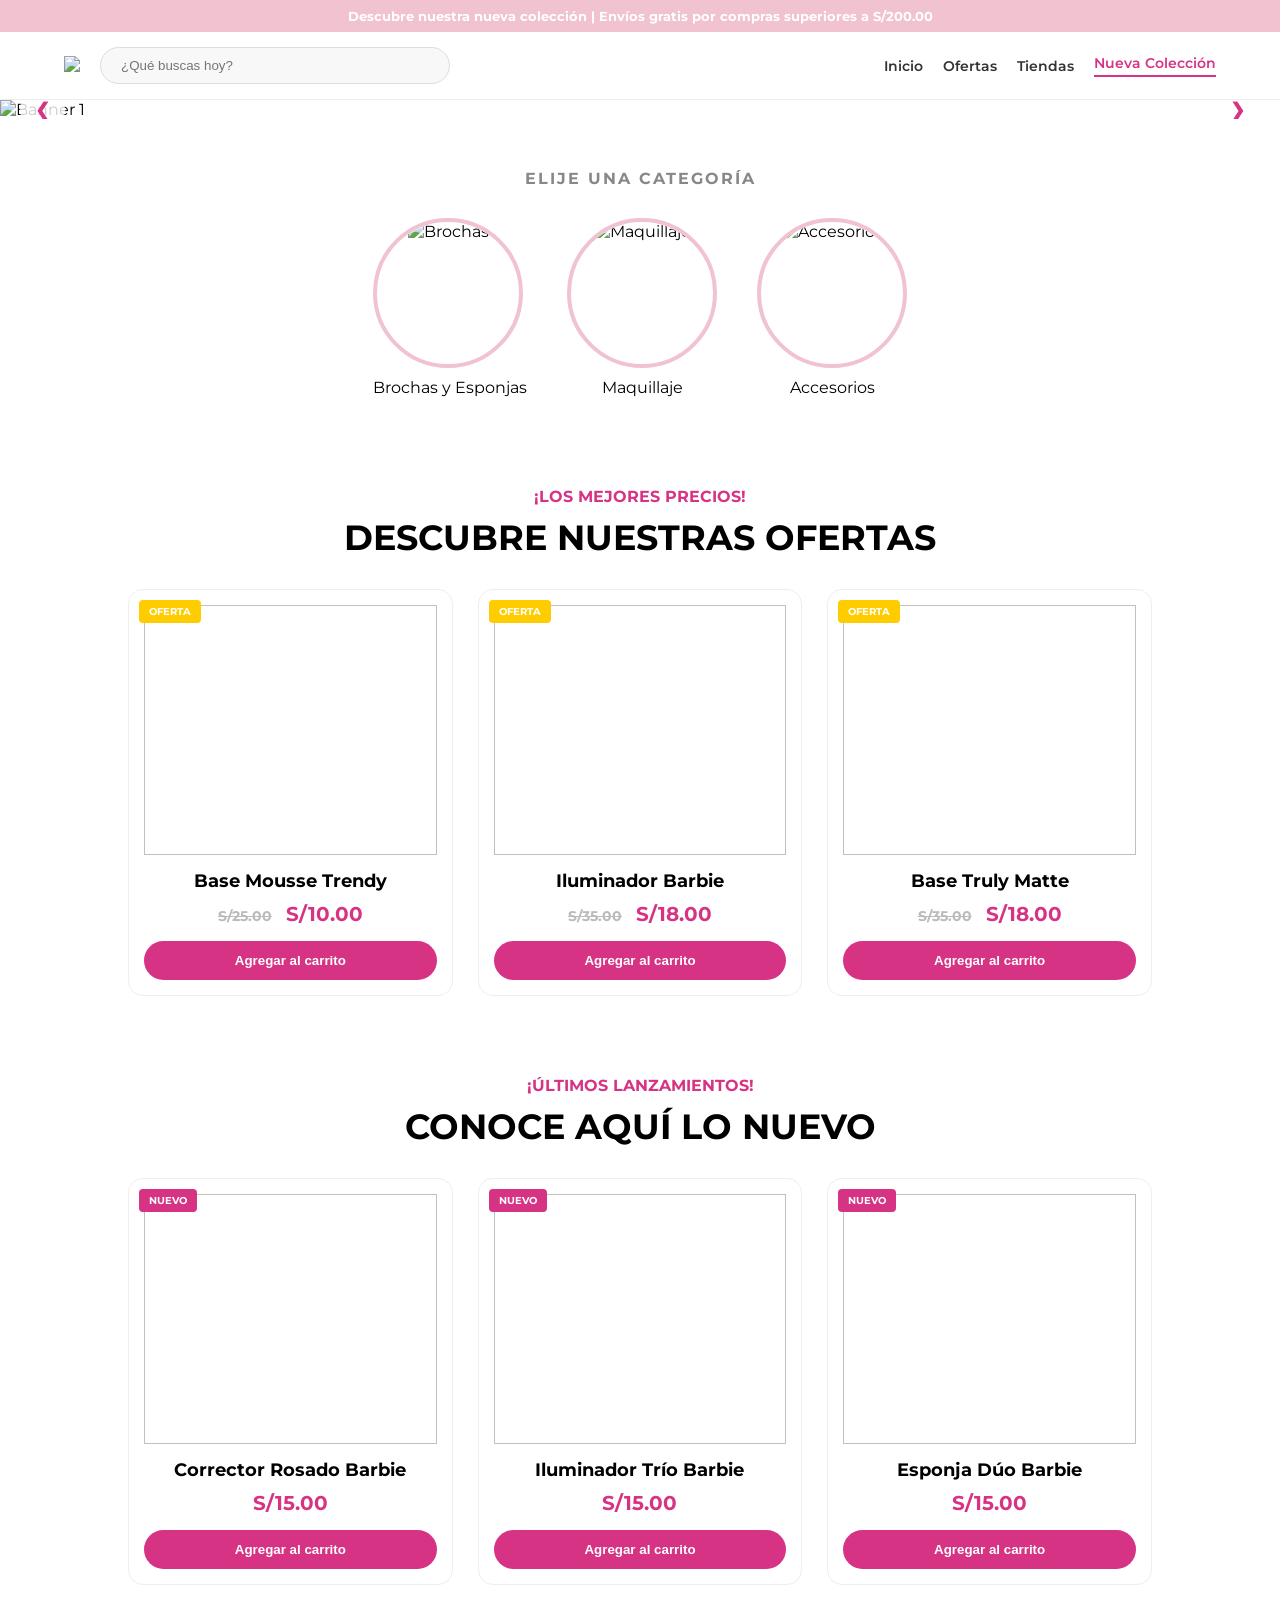
==== index.html @ e923eccc "Rename index.HTML to index.html" ====
<!DOCTYPE html>
<html lang="es">
<head>
    <meta charset="UTF-8">
    <meta name="viewport" content="width=device-width, initial-scale=1.0">
    <title>Beauty Now | Tienda Oficial</title>

    <link rel="stylesheet" href="style.css">

    <link href="https://fonts.googleapis.com/css2?family=Montserrat:wght@300;400;600;700&display=swap" rel="stylesheet">
</head>

<body>

    <div class="top-bar">
        Descubre nuestra nueva colección | Envíos gratis por compras superiores a S/200.00
    </div>

    <header class="main-header">

        <div class="header-container">

            <div class="logo" onclick="mostrarSeccion('home')" style="cursor:pointer;">
                <img src="https://beauty-now.com.ar/wp-content/uploads/2026/03/Logo-Beauty-Now_Beauty-Now-1.png">
            </div>

            <div class="search-box">
                <input type="text" placeholder="¿Qué buscas hoy?">
            </div>

            <nav class="nav">
                <a href="#" onclick="mostrarSeccion('home')">Inicio</a>
                <a href="#">Ofertas</a>
                <a href="#">Tiendas</a>
                <a href="#" class="active">Nueva Colección</a>
            </nav>

        </div>

    </header>

    <div id="main-home">

        <section class="slider-container">

            <div class="slider" id="mainSlider">

                <div class="slide">
                    <img src="https://b2ctrendy.vtexassets.com/assets/vtex.file-manager-graphql/images/d723cb34-3b69-48e3-860f-b125a51838da___65dbb49acf132792d51bf13bd04258e4.jpg" alt="Banner 1">
                </div>

                <div class="slide">
                    <img src="https://b2ctrendy.vtexassets.com/assets/vtex.file-manager-graphql/images/712f9f2e-ea37-4901-b000-3e9535d76a90___17953c2e730af93e39ea02bdc9d52061.jpeg" alt="Banner 2">
                </div>

            </div>

            <button class="slider-btn prev" id="btnPrev">&#10094;</button>
            <button class="slider-btn next" id="btnNext">&#10095;</button>

        </section>

        <section class="categories">

            <p class="label">ELIJE UNA CATEGORÍA</p>

            <div class="cat-grid">

                <div class="cat-item" onclick="mostrarSeccion('brochas')" style="cursor:pointer;">

                    <div class="circle">
                        <img src="https://b2ctrendy.vtexassets.com/assets/vtex.file-manager-graphql/images/5c0c38d6-2a59-4fdd-a45d-87df7c1100c2___03f8d6624e6a6036734c370c8306aa70.png" alt="Brochas">
                    </div>

                    <p>Brochas y Esponjas</p>

                </div>

                <div class="cat-item" onclick="mostrarSeccion('maquillaje')" style="cursor:pointer;">

                    <div class="circle">
                        <img src="https://b2ctrendy.vtexassets.com/assets/vtex.file-manager-graphql/images/f4c42967-7e51-422e-909f-5f27c48d2268___18aca88872fd19e393bee2f66cc8d495.png" alt="Maquillaje">
                    </div>

                    <p>Maquillaje</p>

                </div>

                <div class="cat-item" onclick="mostrarSeccion('accesorios')" style="cursor:pointer;">

                    <div class="circle">
                        <img src="https://b2ctrendy.vtexassets.com/assets/vtex.file-manager-graphql/images/d3057e86-ca40-47a0-af34-ceb6df6eab6c___7652484894d82d2c373783fc5b8820f5.png" alt="Accesorios">
                    </div>

                    <p>Accesorios</p>

                </div>

            </div>

        </section>

        <section class="products">

            <div class="p-header">
                <p class="sub">¡LOS MEJORES PRECIOS!</p>
                <h2>DESCUBRE NUESTRAS OFERTAS</h2>
            </div>

            <div class="product-grid">

                <div class="p-card">
                    <span class="tag">OFERTA</span>
                    <img src="https://b2ctrendy.vtexassets.com/arquivos/ids/159426-500-auto">
                    <h4>Base Mousse Trendy</h4>
                    <p class="price">
                        <span class="old">S/25.00</span>
                        S/10.00
                    </p>
                    <button class="cart-btn">Agregar al carrito</button>
                </div>

                <div class="p-card">
                    <span class="tag">OFERTA</span>
                    <img src="https://b2ctrendy.vtexassets.com/arquivos/ids/163434-500-auto">
                    <h4>Iluminador Barbie</h4>
                    <p class="price">
                        <span class="old">S/35.00</span>
                        S/18.00
                    </p>
                    <button class="cart-btn">Agregar al carrito</button>
                </div>

                <div class="p-card">
                    <span class="tag">OFERTA</span>
                    <img src="https://b2ctrendy.vtexassets.com/arquivos/ids/159770-500-auto">
                    <h4>Base Truly Matte</h4>
                    <p class="price">
                        <span class="old">S/35.00</span>
                        S/18.00
                    </p>
                    <button class="cart-btn">Agregar al carrito</button>
                </div>

            </div>

        </section>

        <section class="products new-launches">

            <div class="p-header">
                <p class="sub">¡ÚLTIMOS LANZAMIENTOS!</p>
                <h2>CONOCE AQUÍ LO NUEVO</h2>
            </div>

            <div class="product-grid">

                <div class="p-card">
                    <span class="tag pink">NUEVO</span>
                    <img src="https://b2ctrendy.vtexassets.com/arquivos/ids/163423-500-auto">
                    <h4>Corrector Rosado Barbie</h4>
                    <p class="price">S/15.00</p>
                    <button class="cart-btn">Agregar al carrito</button>
                </div>

                <div class="p-card">
                    <span class="tag pink">NUEVO</span>
                    <img src="https://b2ctrendy.vtexassets.com/arquivos/ids/163433-500-auto">
                    <h4>Iluminador Trío Barbie</h4>
                    <p class="price">S/15.00</p>
                    <button class="cart-btn">Agregar al carrito</button>
                </div>

                <div class="p-card">
                    <span class="tag pink">NUEVO</span>
                    <img src="https://b2ctrendy.vtexassets.com/arquivos/ids/163442-500-auto">
                    <h4>Esponja Dúo Barbie</h4>
                    <p class="price">S/15.00</p>
                    <button class="cart-btn">Agregar al carrito</button>
                </div>

            </div>

        </section>

    </div>

    <div id="main-brochas" style="display:none;">

        <div class="banner-web-container">
            <img src="https://b2ctrendy.vtexassets.com/assets/vtex.file-manager-graphql/images/09525df0-af4f-4316-b5fb-bd71ea6a29ad___1d6137ff0e9685410f9371ab3de2d63a.jpg" class="banner-img-web">
        </div>

        <section class="sub-categories-circles">
            <div class="sub-cat-container">
                <div class="sub-cat-item">
                    <div class="circle-sm"><img src="https://b2ctrendy.vtexassets.com/assets/vtex.file-manager-graphql/images/5e23946e-f056-4f63-86a4-b34d64921a6c___094ba0e9a5e28419a97f2ad3cd5a6de6.png"></div>
                    <p>Individuales</p>
                </div>
                <div class="sub-cat-item">
                    <div class="circle-sm"><img src="https://b2ctrendy.vtexassets.com/assets/vtex.file-manager-graphql/images/339e9c0c-73bf-4974-a49c-36649bcb9ce1___ece3827214aa0cffd15a2d33f22da732.png"></div>
                    <p>Esponjas</p>
                </div>
                <div class="sub-cat-item">
                    <div class="circle-sm"><img src="https://b2ctrendy.vtexassets.com/assets/vtex.file-manager-graphql/images/72b0f797-81d0-404d-9e4c-a2f25ca67b19___42589422a5e38bcf40417925c3be3cb0.png"></div>
                    <p>Kits</p>
                </div>
            </div>
            <div class="middle-text">
                <p class="pink-sub">¡EL COMPLEMENTO IDEAL PARA TU MAQUILLAJE!</p>
                <h2>DESCUBRE NUESTRA COLECCION</h2>
            </div>
        </section>

        <section class="products">
            <div class="product-grid">
                <div class="p-card"><img src="https://b2ctrendy.vtexassets.com/arquivos/ids/163443-500-auto"><p>S/15.00</p><h4>Esponja Dúo Barbie</h4><button class="cart-btn">Agregar al carrito</button></div>
                <div class="p-card"><img src="https://b2ctrendy.vtexassets.com/arquivos/ids/163361-500-auto"><p>S/25.00</p><h4>Kit Brochas Piel Luxe</h4><button class="cart-btn">Agregar al carrito</button></div>
                <div class="p-card"><img src="https://b2ctrendy.vtexassets.com/arquivos/ids/160254-500-auto"><p>S/18.00</p><h4>Kit Brochas Cejas</h4><button class="cart-btn">Agregar al carrito</button></div>
                <div class="p-card"><img src="https://aruma.vtexassets.com/arquivos/ids/162015-300-300"><p>S/15.00</p><h4>Set Cejas y ojos</h4><button class="cart-btn">Agregar al carrito</button></div>
                <div class="p-card"><img src="https://aruma.vtexassets.com/arquivos/ids/214027-300-300"><p>S/10.00</p><h4>Esponja de maquillaje</h4><button class="cart-btn">Agregar al carrito</button></div>
                <div class="p-card"><img src="https://aruma.vtexassets.com/arquivos/ids/173440-300-300"><p>S/18.00</p><h4>Set Glam Esponjas</h4><button class="cart-btn">Agregar al carrito</button></div>
                <div class="p-card"><img src="https://aruma.vtexassets.com/arquivos/ids/161990-300-300"><p>S/18.00</p><h4>Brocha para Base</h4><button class="cart-btn">Agregar al carrito</button></div>
                <div class="p-card"><img src="https://aruma.vtexassets.com/arquivos/ids/162016-300-300"><p>S/35.00</p><h4>Set Profesional de Brochas</h4><button class="cart-btn">Agregar al carrito</button></div>
            </div>
        </section>
    </div>

    <div id="main-maquillaje" style="display:none;">
        <div class="banner-web-container">
            <!-- SE AGREGÓ LA CLASE banner-img-web PARA CORREGIR EL TAMAÑO -->
            <img src="https://b2ctrendy.vtexassets.com/assets/vtex.file-manager-graphql/images/db784933-8098-46bb-b2f7-60e695af4971___0e87fe638d911d9786f8798ad4e70e3f.jpg" class="banner-img-web">
        </div>

        <section class="sub-categories-circles">
            <div class="sub-cat-container">
                <div class="sub-cat-item">
                    <div class="circle-sm"><img src="https://b2ctrendy.vtexassets.com/assets/vtex.file-manager-graphql/images/4499b57b-754e-4e77-a5de-99d8b387f191___86bb119c1a5a7cb02718c0283b596c40.png"></div>
                    <p>Rostro</p>
                </div>
                <div class="sub-cat-item">
                    <div class="circle-sm"><img src="https://b2ctrendy.vtexassets.com/assets/vtex.file-manager-graphql/images/5bfa3740-f900-4f28-baea-47dd438ed1fa___7f4aedb8cef72eb9d2fa5c713c552243.png"></div>
                    <p>Ojos</p>
                </div>
                <div class="sub-cat-item">
                    <div class="circle-sm"><img src="https://b2ctrendy.vtexassets.com/assets/vtex.file-manager-graphql/images/0aa2ace9-d453-4d2e-9371-1e78c21a712c___d9666c1f96676e9823da07a63c408829.png"></div>
                    <p>Labios</p>
                </div>
                 <div class="sub-cat-item">
                    <div class="circle-sm"><img src="https://b2ctrendy.vtexassets.com/assets/vtex.file-manager-graphql/images/f935289c-18e6-4647-a6d6-3c52ae7afc79___fa6a499513079db20a49d455a99b42e9.png"></div>
                    <p>Cejas</p>
                </div>
            </div>
            <div class="middle-text">
                <p class="pink-sub">¡RESALTA TU BELLEZA NATURAL!</p>
                <h2>TODO EN MAQUILLAJE</h2>
            </div>
        </section>

        <section class="products">
            <div class="product-grid">
                <div class="p-card"><img src="https://b2ctrendy.vtexassets.com/arquivos/ids/161688-500-auto?v=639092732168170000&width=500&height=auto&aspect=true"><h4>Brillo de Labios Aura</h4><p class="price">S/10.00</p><button class="cart-btn">Agregar al carrito</button></div>
                <div class="p-card"><img src="https://b2ctrendy.vtexassets.com/arquivos/ids/161822-500-auto?v=639125707174730000&width=500&height=auto&aspect=true"><h4>Brillo Retro Kisses</h4><p class="price">S/18.00</p><button class="cart-btn">Agregar al carrito</button></div>
                <div class="p-card"><img src="https://b2ctrendy.vtexassets.com/arquivos/ids/160023-500-auto?v=638774131142630000&width=500&height=auto&aspect=true"><h4>Rubor Y Labial Velvet</h4><p class="price">S/18.00</p><button class="cart-btn">Agregar al carrito</button></div>
                <div class="p-card"><img src="https://b2ctrendy.vtexassets.com/arquivos/ids/161967-500-auto?v=638962247163730000&width=500&height=auto&aspect=true"><h4>Lip Brilla Labial</h4><p class="price">S/15.00</p><button class="cart-btn">Agregar al carrito</button></div>
                <div class="p-card"><img src="https://b2ctrendy.vtexassets.com/arquivos/ids/159865-500-auto?v=638774098391830000&width=500&height=auto&aspect=true"><h4>Kit de Cejas Ref</h4><p class="price">S/15.00</p><button class="cart-btn">Agregar al carrito</button></div>
                <div class="p-card"><img src="https://b2ctrendy.vtexassets.com/arquivos/ids/163407-500-auto?v=639125570265200000&width=500&height=auto&aspect=true"><h4>Lapiz de Cejas Dreams</h4><p class="price">S/12.00</p><button class="cart-btn">Agregar al carrito</button></div>
                <div class="p-card"><img src="https://b2ctrendy.vtexassets.com/arquivos/ids/163281-500-auto?v=639081563470770000&width=500&height=auto&aspect=true"><h4>Kit de cejas Brows</h4><p class="price">S/14.00</p><button class="cart-btn">Agregar al carrito</button></div>
                <div class="p-card"><img src="https://b2ctrendy.vtexassets.com/arquivos/ids/160877-500-auto?v=638796461919200000&width=500&height=auto&aspect=true"><h4>Corrector Doble</h4><p class="price">S/30.00</p><button class="cart-btn">Agregar al carrito</button></div>
            </div>
        </section>
    </div>

    <div id="main-accesorios" style="display:none;">
        <div class="banner-web-container">
            <img src="https://b2ctrendy.vtexassets.com/assets/vtex.file-manager-graphql/images/2a8ac858-19c9-49f5-a6bf-6fa6c370b87b___84f2360c22b7042bd8ac75b5f46b1341.jpg" class="banner-img-web">
        </div>

        <section class="sub-categories-circles">
            <div class="sub-cat-container">
                <div class="sub-cat-item">
                    <div class="circle-sm"><img src="https://b2ctrendy.vtexassets.com/assets/vtex.file-manager-graphql/images/9cb33ede-c1c9-4c93-b0af-caeaba5ada88___d5163bd60739b747b82b1acae783c53e.png"></div>
                    <p>Cosmetiqueras</p>
                </div>
                <div class="sub-cat-item">
                    <div class="circle-sm"><img src="https://b2ctrendy.vtexassets.com/assets/vtex.file-manager-graphql/images/b131327c-6898-4585-8d86-9486a89019d2___3c19327da47a376f40f9c4fc6abb70cd.png"></div>
                    <p>Bolsos y Monederos</p>
                </div>
                <div class="sub-cat-item">
                    <div class="circle-sm"><img src="https://b2ctrendy.vtexassets.com/assets/vtex.file-manager-graphql/images/2fa57ffe-8215-40f2-87fc-5abb2a838958___0abf1c8ddfd90a5b27d3d7ca1debf560.png"></div>
                    <p>Espejos</p>
                </div>
            </div>
            <div class="middle-text">
                <p class="pink-sub">EL TOQUE FINAL PARA TU LOOK</p>
                <h2>ACCESORIOS IMPRESCINDIBLES</h2>
            </div>
        </section>

        <section class="products">
            <div class="product-grid">
                <div class="p-card"><img src="https://b2ctrendy.vtexassets.com/arquivos/ids/160372-500-auto?v=638775051027770000&width=500&height=auto&aspect=true"><h4>Cosmetiquera Trendy</h4><p class="price">S/20.00</p><button class="cart-btn">Agregar al carrito</button></div>
                <div class="p-card"><img src="https://i5.walmartimages.com/asr/878226dd-6f2b-459f-9263-122715651a86.68a4cf3d9dd4a9b802acaa55106e2313.jpeg?odnHeight=612&odnWidth=612&odnBg=FFFFFF"><h4>Espejo de Mano</h4><p class="price">S/15.00</p><button class="cart-btn">Agregar al carrito</button></div>
                <div class="p-card"><img src="https://b2ctrendy.vtexassets.com/arquivos/ids/160115-500-auto?v=638774722872970000&width=500&height=auto&aspect=true"><h4>Libreta Emprendedora</h4><p class="price">S/12.00</p><button class="cart-btn">Agregar al carrito</button></div>
                <div class="p-card"><img src="https://b2ctrendy.vtexassets.com/arquivos/ids/157661-500-auto?v=638633336859370000&width=500&height=auto&aspect=true"><h4>Kit Piedritas de Cristal</h4><p class="price">S/10.00</p><button class="cart-btn">Agregar al carrito</button></div>
                <div class="p-card"><img src="https://b2ctrendy.vtexassets.com/arquivos/ids/157664-500-auto?v=638633336867830000&width=500&height=auto&aspect=true"><h4>Lapiz de Silicona para pegar Piedritas</h4><p class="price">S/25.00</p><button class="cart-btn">Agregar al carrito</button></div>
                <div class="p-card"><img src="https://b2ctrendy.vtexassets.com/arquivos/ids/156250-500-auto?v=638919875621470000&width=500&height=auto&aspect=true"><h4>Bolsa Mediana Trendy</h4><p class="price">S/18.00</p><button class="cart-btn">Agregar al carrito</button></div>
                <div class="p-card"><img src="https://b2ctrendy.vtexassets.com/arquivos/ids/162626-500-auto?v=639012392937130000&width=500&height=auto&aspect=true"><h4>Papeletas Antigrasa</h4><p class="price">S/8.00</p><button class="cart-btn">Agregar al carrito</button></div>
                <div class="p-card"><img src="https://b2ctrendy.vtexassets.com/arquivos/ids/157704-500-auto?v=638633337150100000&width=500&height=auto&aspect=true"><h4>Maleta Mediana de Maquillaje </h4><p class="price">S/12.00</p><button class="cart-btn">Agregar al carrito</button></div>
            </div>
        </section>
    </div>

    <script>
        function mostrarSeccion(seccion){
            const home = document.getElementById('main-home');
            const brochas = document.getElementById('main-brochas');
            const maquillaje = document.getElementById('main-maquillaje');
            const accesorios = document.getElementById('main-accesorios');

            home.style.display = 'none';
            brochas.style.display = 'none';
            maquillaje.style.display = 'none';
            accesorios.style.display = 'none';

            if(seccion === 'brochas'){ brochas.style.display = 'block'; }
            else if(seccion === 'maquillaje'){ maquillaje.style.display = 'block'; }
            else if(seccion === 'accesorios'){ accesorios.style.display = 'block'; }
            else{ home.style.display = 'block'; }

            window.scrollTo(0,0);
        }

        const slider = document.getElementById('mainSlider');
        let index = 0;
        function updateSlider(){ slider.style.transform = `translateX(-${index * 50}%)`; }
        document.getElementById('btnNext').addEventListener('click', () => { index = (index === 1) ? 0 : 1; updateSlider(); });
        document.getElementById('btnPrev').addEventListener('click', () => { index = (index === 0) ? 1 : 0; updateSlider(); });
        setInterval(() => { if(document.getElementById('main-home').style.display !== 'none'){ index = (index === 1) ? 0 : 1; updateSlider(); } }, 5000);
    </script>

</body>
</html>
---- style.css ----
/* RESET */
*{
    margin:0;
    padding:0;
    box-sizing:border-box;
}

body{
    font-family:'Montserrat', sans-serif;
    background-color:#fff;
    overflow-x:hidden;
}

/* TOP BAR */
.top-bar{
    background:#f1c3d1;
    color:white;
    text-align:center;
    padding:8px;
    font-size:13px;
    font-weight:bold;
}

/* HEADER - CORREGIDO PARA RESPONSIVE */
.main-header{
    position:sticky;
    top:0;
    background:white;
    z-index:1000;
    padding:15px 5%;
    border-bottom:1px solid #eee;
}

.header-container{
    display:flex;
    justify-content:space-between;
    align-items:center;
    max-width:1200px;
    margin:0 auto;
    gap:20px;
    flex-wrap: wrap; /* Permite que los elementos se acomoden en móvil */
}

.logo img{
    height:45px;
}

.search-box {
    flex: 1; /* El buscador toma el espacio disponible */
    min-width: 200px;
}

.search-box input{
    padding:10px 20px;
    border-radius:20px;
    border:1px solid #ddd;
    width:100%; /* Ahora es relativo al contenedor */
    max-width: 350px;
    background:#f8f8f8;
    outline:none;
}

.nav{
    display:flex;
    align-items:center;
}

.nav a{
    margin-left:20px;
    text-decoration:none;
    color:#333;
    font-weight:600;
    font-size:14px;
    transition:0.3s;
    white-space: nowrap;
}

.nav a:hover{
    color:#d63384;
}

.active{
    color:#d63384 !important;
    border-bottom:2px solid #d63384;
    padding-bottom:3px;
}

/* SLIDER - CORRECCIÓN DE ALTURA ADAPTABLE */
.slider-container{
    position:relative;
    width:100%;
    height: auto; /* IMPORTANTE: Quitamos la altura fija de 450px */
    overflow:hidden;
}

.slider{
    display:flex;
    width:200%;
    height:100%;
    transition:transform 0.6s ease-in-out;
}

.slide{
    width:50%;
    height:100%;
}

.slide img{
    width:100%;
    height: auto; /* La imagen define la altura proporcionalmente */
    display: block;
    object-fit:cover;
}

.slider-btn{
    position:absolute;
    top:50%;
    transform:translateY(-50%);
    background:rgba(255,255,255,0.8);
    border:none;
    width:45px;
    height:45px;
    border-radius:50%;
    cursor:pointer;
    color:#d63384;
    font-size:18px;
    font-weight:bold;
    z-index:10;
    transition:0.3s;
}

.slider-btn:hover{
    background:#d63384;
    color:white;
}

.prev{
    left:20px;
}

.next{
    right:20px;
}

/* CATEGORIAS */
.categories{
    text-align:center;
    padding:50px 0;
}

.label{
    letter-spacing:2px;
    color:#888;
    font-weight:bold;
    margin-bottom:30px;
}

.cat-grid{
    display:flex;
    justify-content:center;
    gap:40px;
    flex-wrap:wrap;
}

.cat-item{
    transition:0.3s;
}

.cat-item:hover{
    transform:translateY(-5px);
}

.circle{
    width:150px;
    height:150px;
    border-radius:50%;
    overflow:hidden;
    border:4px solid #f1c3d1;
    transition:0.3s;
    margin-bottom:10px;
}

.circle:hover{
    transform:scale(1.08);
}

.circle img{
    width:100%;
    height:100%;
    object-fit:cover;
}

/* BANNER BROCHAS */
.banner-web-container{
    width:100%;
}

.banner-img-web{
    width:100%;
    height:auto;
    display:block;
}

/* SUBCATEGORIAS */
.sub-categories-circles{
    text-align:center;
    padding:40px 0;
}

.sub-cat-container{
    display:flex;
    justify-content:center;
    gap:60px;
    margin-bottom:30px;
    flex-wrap:wrap;
}

.circle-sm{
    width:110px;
    height:110px;
    border-radius:50%;
    overflow:hidden;
    border:1px solid #f8acc4;
    transition:0.3s;
}

.circle-sm:hover{
    transform:scale(1.08);
}

.circle-sm img{
    width:100%;
    height:100%;
    object-fit:cover;
}

.sub-cat-item p{
    margin-top:10px;
    font-weight:600;
}

.pink-sub{
    color:#d63384;
    font-weight:bold;
    font-size:13px;
    margin-bottom:10px;
}

.middle-text h2{
    font-size:40px;
}

/* PRODUCTOS */
.products{
    padding:40px 10%;
}

.p-header{
    text-align:center;
    margin-bottom:30px;
}

.sub{
    color:#d63384;
    font-weight:bold;
    margin-bottom:10px;
}

.p-header h2{
    font-size:35px;
}

.product-grid{
    display:grid;
    grid-template-columns:repeat(auto-fit, minmax(230px,1fr));
    gap:25px;
    max-width:1200px;
    margin:30px auto 0;
}

.p-card{
    border:1px solid #eee;
    padding:15px;
    text-align:center;
    border-radius:15px;
    position:relative;
    background:white;
    transition:0.3s ease;
}

.p-card:hover{
    transform:translateY(-8px);
    box-shadow:0 10px 25px rgba(0,0,0,0.12);
}

.p-card img{
    width:100%;
    height:250px;
    object-fit:contain;
    margin-bottom:15px;
}

.p-card h4{
    margin-bottom:10px;
    font-size:18px;
}

.price{
    color:#d63384;
    font-weight:bold;
    font-size:20px;
    margin-bottom:15px;
}

.old{
    text-decoration:line-through;
    color:#bbb;
    font-size:14px;
    margin-right:8px;
}

.tag{
    position:absolute;
    top:10px;
    left:10px;
    background:#ffcc00;
    color:white;
    padding:5px 10px;
    font-size:10px;
    font-weight:bold;
    border-radius:4px;
}

.pink{
    background:#d63384;
}

.cart-btn{
    width:100%;
    padding:12px;
    background:#d63384;
    color:white;
    border:none;
    border-radius:25px;
    font-weight:bold;
    cursor:pointer;
    transition:0.3s ease;
}

.cart-btn:hover{
    background:#b81f6b;
}

/* RESPONSIVE */
@media(max-width:900px){

    .header-container{
        flex-direction:column;
    }

    .search-box {
        width: 100%;
    }

    .search-box input {
        max-width: 100%;
    }

    .nav{
        flex-wrap:wrap;
        justify-content:center;
    }

    .nav a{
        margin:10px;
    }

    .middle-text h2{
        font-size:28px;
    }

    .p-header h2{
        font-size:28px;
    }

    .products{
        padding:40px 5%;
    }

}

@media(max-width:600px){

    .circle{
        width:120px;
        height:120px;
    }

    .middle-text h2{
        font-size:22px;
    }

    .p-header h2{
        font-size:22px;
    }

    /* Mostrar 2 productos por fila en móviles para que no se vea vacío */
    .product-grid {
        grid-template-columns: repeat(2, 1fr);
        gap: 10px;
    }

    .p-card img {
        height: 150px;
    }

    .p-card h4 {
        font-size: 14px;
    }

    .price {
        font-size: 16px;
    }
}
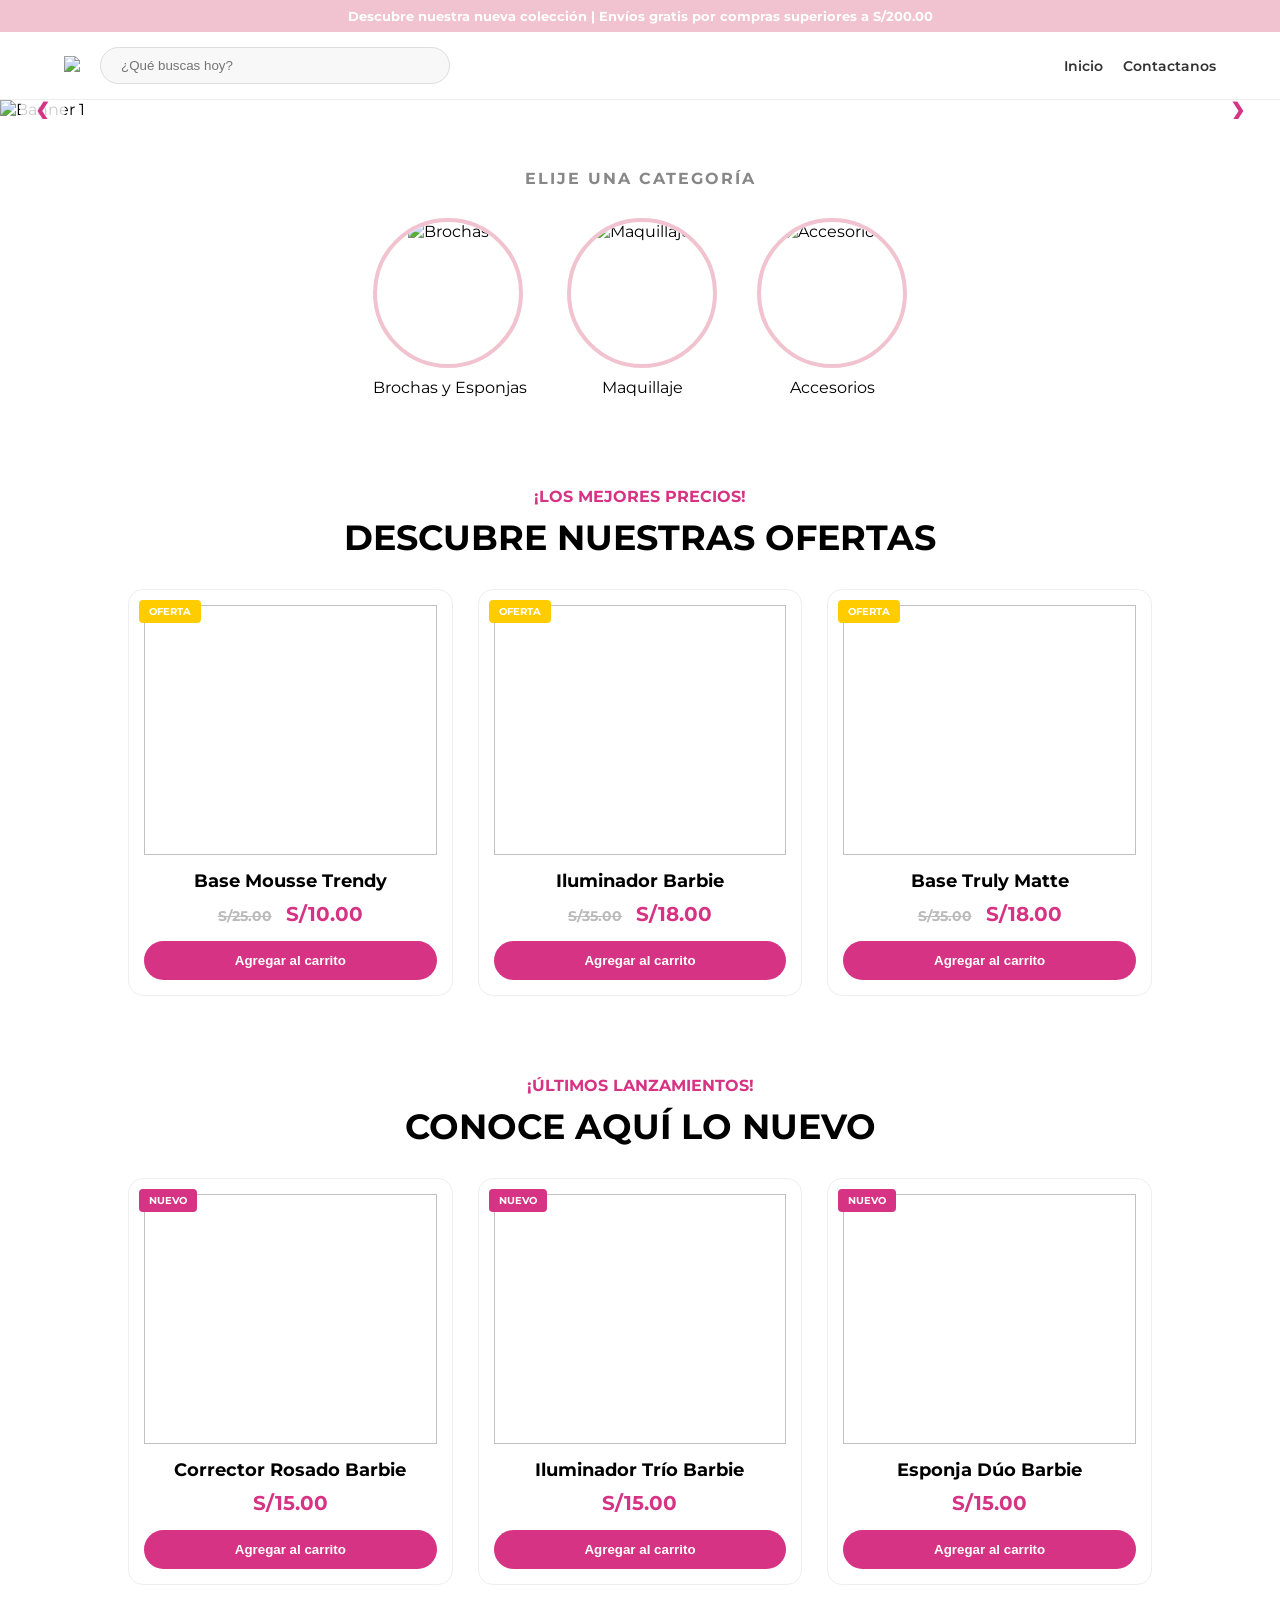
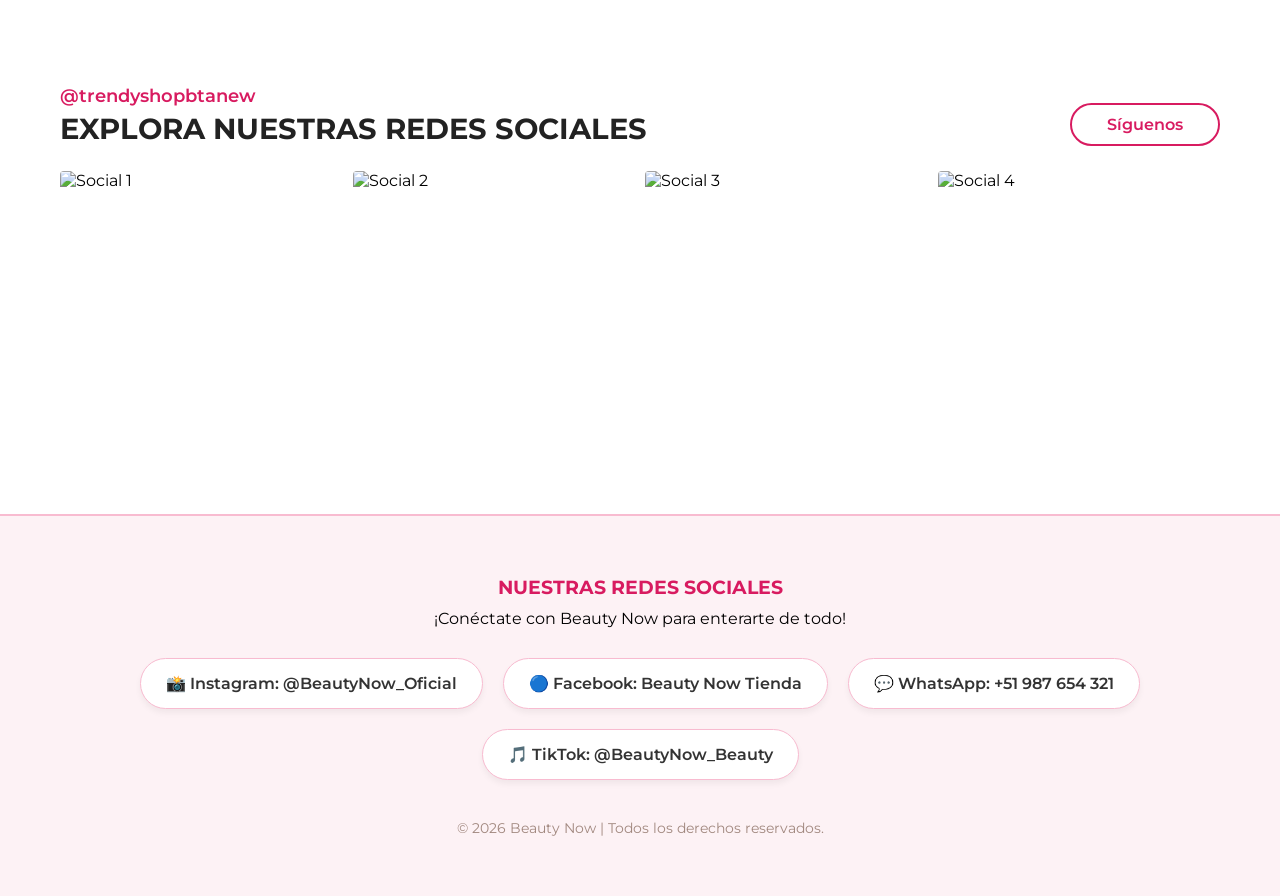
==== commit f76b8331: "Update index.html" ====
--- a/index.html
+++ b/index.html
@@ -6,8 +6,102 @@
     <title>Beauty Now | Tienda Oficial</title>
 
     <link rel="stylesheet" href="style.css">
-
     <link href="https://fonts.googleapis.com/css2?family=Montserrat:wght@300;400;600;700&display=swap" rel="stylesheet">
+    <style>
+        /* Estilos originales del footer de contacto */
+        .main-footer {
+            background-color: #fdf2f5;
+            padding: 60px 20px;
+            text-align: center;
+            border-top: 2px solid #f8bbd0;
+            margin-top: 50px;
+        }
+        .main-footer h3 {
+            color: #d81b60;
+            margin-bottom: 10px;
+            font-weight: 700;
+        }
+        .social-container {
+            display: flex;
+            justify-content: center;
+            flex-wrap: wrap;
+            gap: 20px;
+            margin-top: 30px;
+        }
+        .social-box {
+            background: white;
+            padding: 15px 25px;
+            border-radius: 50px;
+            text-decoration: none;
+            color: #333;
+            font-weight: 600;
+            box-shadow: 0 4px 6px rgba(0,0,0,0.05);
+            transition: 0.3s;
+            border: 1px solid #f8bbd0;
+        }
+        .social-box:hover {
+            transform: translateY(-5px);
+            background: #d81b60;
+            color: white;
+        }
+
+        /* ESTILOS DEL NUEVO BANNER (image_e72923.jpg) */
+        .social-explore-section {
+            max-width: 1200px;
+            margin: 60px auto;
+            padding: 0 20px;
+            font-family: 'Montserrat', sans-serif;
+        }
+        .social-explore-header {
+            display: flex;
+            justify-content: space-between;
+            align-items: flex-end;
+            margin-bottom: 25px;
+        }
+        .social-explore-title h4 {
+            color: #d81b60;
+            margin: 0;
+            font-size: 1.1em;
+            font-weight: 600;
+        }
+        .social-explore-title h2 {
+            margin: 5px 0 0 0;
+            font-size: 1.8em;
+            font-weight: 700;
+            color: #222;
+            text-transform: uppercase;
+        }
+        .btn-follow {
+            border: 2px solid #d81b60;
+            color: #d81b60;
+            padding: 10px 35px;
+            border-radius: 30px;
+            text-decoration: none;
+            font-weight: 600;
+            transition: 0.3s;
+        }
+        .btn-follow:hover {
+            background: #d81b60;
+            color: white;
+        }
+        .social-grid {
+            display: grid;
+            grid-template-columns: repeat(4, 1fr);
+            gap: 10px;
+        }
+        .social-grid img {
+            width: 100%;
+            aspect-ratio: 1 / 1;
+            object-fit: cover;
+            border-radius: 4px;
+            display: block;
+        }
+
+        @media (max-width: 768px) {
+            .social-grid { grid-template-columns: repeat(2, 1fr); }
+            .social-explore-header { flex-direction: column; align-items: flex-start; gap: 15px; }
+        }
+    </style>
 </head>
 
 <body>
@@ -17,144 +111,109 @@
     </div>
 
     <header class="main-header">
-
         <div class="header-container">
-
             <div class="logo" onclick="mostrarSeccion('home')" style="cursor:pointer;">
                 <img src="https://beauty-now.com.ar/wp-content/uploads/2026/03/Logo-Beauty-Now_Beauty-Now-1.png">
             </div>
 
             <div class="search-box">
-                <input type="text" placeholder="¿Qué buscas hoy?">
+                <input type="text" id="searchInput" placeholder="¿Qué buscas hoy?" onkeyup="buscarProductos()">
             </div>
 
             <nav class="nav">
                 <a href="#" onclick="mostrarSeccion('home')">Inicio</a>
-                <a href="#">Ofertas</a>
-                <a href="#">Tiendas</a>
-                <a href="#" class="active">Nueva Colección</a>
+                <a href="javascript:void(0)" onclick="irAContacto()">Contactanos</a>
             </nav>
-
         </div>
-
     </header>
 
+    <div id="search-results" style="display:none;">
+        <section class="products">
+            <div class="p-header">
+                <p class="sub">RESULTADOS ENCONTRADOS</p>
+                <h2 id="search-title">TU BÚSQUEDA</h2>
+            </div>
+            <div class="product-grid" id="results-grid"></div>
+        </section>
+    </div>
+
     <div id="main-home">
 
         <section class="slider-container">
-
             <div class="slider" id="mainSlider">
-
                 <div class="slide">
                     <img src="https://b2ctrendy.vtexassets.com/assets/vtex.file-manager-graphql/images/d723cb34-3b69-48e3-860f-b125a51838da___65dbb49acf132792d51bf13bd04258e4.jpg" alt="Banner 1">
                 </div>
-
                 <div class="slide">
                     <img src="https://b2ctrendy.vtexassets.com/assets/vtex.file-manager-graphql/images/712f9f2e-ea37-4901-b000-3e9535d76a90___17953c2e730af93e39ea02bdc9d52061.jpeg" alt="Banner 2">
                 </div>
-
-            </div>
-
+            </div>
             <button class="slider-btn prev" id="btnPrev">&#10094;</button>
             <button class="slider-btn next" id="btnNext">&#10095;</button>
-
         </section>
 
         <section class="categories">
-
             <p class="label">ELIJE UNA CATEGORÍA</p>
-
             <div class="cat-grid">
-
                 <div class="cat-item" onclick="mostrarSeccion('brochas')" style="cursor:pointer;">
-
                     <div class="circle">
                         <img src="https://b2ctrendy.vtexassets.com/assets/vtex.file-manager-graphql/images/5c0c38d6-2a59-4fdd-a45d-87df7c1100c2___03f8d6624e6a6036734c370c8306aa70.png" alt="Brochas">
                     </div>
-
                     <p>Brochas y Esponjas</p>
-
                 </div>
 
                 <div class="cat-item" onclick="mostrarSeccion('maquillaje')" style="cursor:pointer;">
-
                     <div class="circle">
                         <img src="https://b2ctrendy.vtexassets.com/assets/vtex.file-manager-graphql/images/f4c42967-7e51-422e-909f-5f27c48d2268___18aca88872fd19e393bee2f66cc8d495.png" alt="Maquillaje">
                     </div>
-
                     <p>Maquillaje</p>
-
                 </div>
 
                 <div class="cat-item" onclick="mostrarSeccion('accesorios')" style="cursor:pointer;">
-
                     <div class="circle">
                         <img src="https://b2ctrendy.vtexassets.com/assets/vtex.file-manager-graphql/images/d3057e86-ca40-47a0-af34-ceb6df6eab6c___7652484894d82d2c373783fc5b8820f5.png" alt="Accesorios">
                     </div>
-
                     <p>Accesorios</p>
-
-                </div>
-
-            </div>
-
+                </div>
+            </div>
         </section>
 
         <section class="products">
-
             <div class="p-header">
                 <p class="sub">¡LOS MEJORES PRECIOS!</p>
                 <h2>DESCUBRE NUESTRAS OFERTAS</h2>
             </div>
-
             <div class="product-grid">
-
                 <div class="p-card">
                     <span class="tag">OFERTA</span>
                     <img src="https://b2ctrendy.vtexassets.com/arquivos/ids/159426-500-auto">
                     <h4>Base Mousse Trendy</h4>
-                    <p class="price">
-                        <span class="old">S/25.00</span>
-                        S/10.00
-                    </p>
-                    <button class="cart-btn">Agregar al carrito</button>
-                </div>
-
+                    <p class="price"><span class="old">S/25.00</span> S/10.00</p>
+                    <button class="cart-btn">Agregar al carrito</button>
+                </div>
                 <div class="p-card">
                     <span class="tag">OFERTA</span>
                     <img src="https://b2ctrendy.vtexassets.com/arquivos/ids/163434-500-auto">
                     <h4>Iluminador Barbie</h4>
-                    <p class="price">
-                        <span class="old">S/35.00</span>
-                        S/18.00
-                    </p>
-                    <button class="cart-btn">Agregar al carrito</button>
-                </div>
-
+                    <p class="price"><span class="old">S/35.00</span> S/18.00</p>
+                    <button class="cart-btn">Agregar al carrito</button>
+                </div>
                 <div class="p-card">
                     <span class="tag">OFERTA</span>
                     <img src="https://b2ctrendy.vtexassets.com/arquivos/ids/159770-500-auto">
                     <h4>Base Truly Matte</h4>
-                    <p class="price">
-                        <span class="old">S/35.00</span>
-                        S/18.00
-                    </p>
-                    <button class="cart-btn">Agregar al carrito</button>
-                </div>
-
-            </div>
-
+                    <p class="price"><span class="old">S/35.00</span> S/18.00</p>
+                    <button class="cart-btn">Agregar al carrito</button>
+                </div>
+            </div>
         </section>
 
         <section class="products new-launches">
-
             <div class="p-header">
                 <p class="sub">¡ÚLTIMOS LANZAMIENTOS!</p>
                 <h2>CONOCE AQUÍ LO NUEVO</h2>
             </div>
-
             <div class="product-grid">
-
                 <div class="p-card">
                     <span class="tag pink">NUEVO</span>
                     <img src="https://b2ctrendy.vtexassets.com/arquivos/ids/163423-500-auto">
@@ -162,7 +221,6 @@
                     <p class="price">S/15.00</p>
                     <button class="cart-btn">Agregar al carrito</button>
                 </div>
-
                 <div class="p-card">
                     <span class="tag pink">NUEVO</span>
                     <img src="https://b2ctrendy.vtexassets.com/arquivos/ids/163433-500-auto">
@@ -170,7 +228,6 @@
                     <p class="price">S/15.00</p>
                     <button class="cart-btn">Agregar al carrito</button>
                 </div>
-
                 <div class="p-card">
                     <span class="tag pink">NUEVO</span>
                     <img src="https://b2ctrendy.vtexassets.com/arquivos/ids/163442-500-auto">
@@ -178,19 +235,32 @@
                     <p class="price">S/15.00</p>
                     <button class="cart-btn">Agregar al carrito</button>
                 </div>
-
-            </div>
-
-        </section>
-
-    </div>
-
+            </div>
+        </section>
+
+        <!-- NUEVO BANNER SEGÚN IMAGE_E72923.JPG (DEBAJO DE ÚLTIMOS LANZAMIENTOS) -->
+        <section class="social-explore-section">
+            <div class="social-explore-header">
+                <div class="social-explore-title">
+                    <h4>@trendyshopbtanew</h4>
+                    <h2>EXPLORA NUESTRAS REDES SOCIALES</h2>
+                </div>
+                <a href="#" class="btn-follow">Síguenos</a>
+            </div>
+            <div class="social-grid">
+                <img src="https://b2ctrendy.vtexassets.com/assets/vtex.file-manager-graphql/images/5793a681-a23e-4802-9126-87ca0a6f9936___a390a55b0f3a61658e3a6bdc266a82d3.jpg" alt="Social 1">
+                <img src="https://b2ctrendy.vtexassets.com/assets/vtex.file-manager-graphql/images/52fee6e6-b23b-4fe1-89ab-fb87489ee60d___9c6c7fc67243438270d2221cd1646123.jpg" alt="Social 2">
+                <img src="https://b2ctrendy.vtexassets.com/assets/vtex.file-manager-graphql/images/cf1dab7e-af59-4f43-b097-c5646f506d6b___2dfcab7bd752e9a5839e147a4a2ea223.jpg" alt="Social 3">
+                <img src="https://b2ctrendy.vtexassets.com/assets/vtex.file-manager-graphql/images/d49e7ef0-d82c-4b88-888c-09c060ebc47e___2727a2cf7a2442c6f81ff17d77d793ea.jpg" alt="Social 4">
+            </div>
+        </section>
+    </div>
+
+    <!-- SECCIÓN BROCHAS (TOTALMENTE RESTAURADA) -->
     <div id="main-brochas" style="display:none;">
-
         <div class="banner-web-container">
             <img src="https://b2ctrendy.vtexassets.com/assets/vtex.file-manager-graphql/images/09525df0-af4f-4316-b5fb-bd71ea6a29ad___1d6137ff0e9685410f9371ab3de2d63a.jpg" class="banner-img-web">
         </div>
-
         <section class="sub-categories-circles">
             <div class="sub-cat-container">
                 <div class="sub-cat-item">
@@ -211,27 +281,25 @@
                 <h2>DESCUBRE NUESTRA COLECCION</h2>
             </div>
         </section>
-
         <section class="products">
             <div class="product-grid">
-                <div class="p-card"><img src="https://b2ctrendy.vtexassets.com/arquivos/ids/163443-500-auto"><p>S/15.00</p><h4>Esponja Dúo Barbie</h4><button class="cart-btn">Agregar al carrito</button></div>
-                <div class="p-card"><img src="https://b2ctrendy.vtexassets.com/arquivos/ids/163361-500-auto"><p>S/25.00</p><h4>Kit Brochas Piel Luxe</h4><button class="cart-btn">Agregar al carrito</button></div>
-                <div class="p-card"><img src="https://b2ctrendy.vtexassets.com/arquivos/ids/160254-500-auto"><p>S/18.00</p><h4>Kit Brochas Cejas</h4><button class="cart-btn">Agregar al carrito</button></div>
-                <div class="p-card"><img src="https://aruma.vtexassets.com/arquivos/ids/162015-300-300"><p>S/15.00</p><h4>Set Cejas y ojos</h4><button class="cart-btn">Agregar al carrito</button></div>
-                <div class="p-card"><img src="https://aruma.vtexassets.com/arquivos/ids/214027-300-300"><p>S/10.00</p><h4>Esponja de maquillaje</h4><button class="cart-btn">Agregar al carrito</button></div>
-                <div class="p-card"><img src="https://aruma.vtexassets.com/arquivos/ids/173440-300-300"><p>S/18.00</p><h4>Set Glam Esponjas</h4><button class="cart-btn">Agregar al carrito</button></div>
-                <div class="p-card"><img src="https://aruma.vtexassets.com/arquivos/ids/161990-300-300"><p>S/18.00</p><h4>Brocha para Base</h4><button class="cart-btn">Agregar al carrito</button></div>
-                <div class="p-card"><img src="https://aruma.vtexassets.com/arquivos/ids/162016-300-300"><p>S/35.00</p><h4>Set Profesional de Brochas</h4><button class="cart-btn">Agregar al carrito</button></div>
-            </div>
-        </section>
-    </div>
-
+                <div class="p-card"><img src="https://b2ctrendy.vtexassets.com/arquivos/ids/163443-500-auto"><h4>Esponja Dúo Barbie</h4><p class="price">S/15.00</p><button class="cart-btn">Agregar al carrito</button></div>
+                <div class="p-card"><img src="https://b2ctrendy.vtexassets.com/arquivos/ids/163361-500-auto"><h4>Kit Brochas Piel Luxe</h4><p class="price">S/25.00</p><button class="cart-btn">Agregar al carrito</button></div>
+                <div class="p-card"><img src="https://b2ctrendy.vtexassets.com/arquivos/ids/160254-500-auto"><h4>Kit Brochas Cejas</h4><p class="price">S/18.00</p><button class="cart-btn">Agregar al carrito</button></div>
+                <div class="p-card"><img src="https://aruma.vtexassets.com/arquivos/ids/162015-300-300"><h4>Set Cejas y ojos</h4><p class="price">S/15.00</p><button class="cart-btn">Agregar al carrito</button></div>
+                <div class="p-card"><img src="https://aruma.vtexassets.com/arquivos/ids/214027-300-300"><h4>Esponja de maquillaje</h4><p class="price">S/10.00</p><button class="cart-btn">Agregar al carrito</button></div>
+                <div class="p-card"><img src="https://aruma.vtexassets.com/arquivos/ids/173440-300-300"><h4>Set Glam Esponjas</h4><p class="price">S/18.00</p><button class="cart-btn">Agregar al carrito</button></div>
+                <div class="p-card"><img src="https://aruma.vtexassets.com/arquivos/ids/161990-300-300"><h4>Brocha para Base</h4><p class="price">S/18.00</p><button class="cart-btn">Agregar al carrito</button></div>
+                <div class="p-card"><img src="https://aruma.vtexassets.com/arquivos/ids/162016-300-300"><h4>Set Profesional de Brochas</h4><p class="price">S/35.00</p><button class="cart-btn">Agregar al carrito</button></div>
+            </div>
+        </section>
+    </div>
+
+    <!-- SECCIÓN MAQUILLAJE (TOTALMENTE RESTAURADA) -->
     <div id="main-maquillaje" style="display:none;">
         <div class="banner-web-container">
-            <!-- SE AGREGÓ LA CLASE banner-img-web PARA CORREGIR EL TAMAÑO -->
             <img src="https://b2ctrendy.vtexassets.com/assets/vtex.file-manager-graphql/images/db784933-8098-46bb-b2f7-60e695af4971___0e87fe638d911d9786f8798ad4e70e3f.jpg" class="banner-img-web">
         </div>
-
         <section class="sub-categories-circles">
             <div class="sub-cat-container">
                 <div class="sub-cat-item">
@@ -246,7 +314,7 @@
                     <div class="circle-sm"><img src="https://b2ctrendy.vtexassets.com/assets/vtex.file-manager-graphql/images/0aa2ace9-d453-4d2e-9371-1e78c21a712c___d9666c1f96676e9823da07a63c408829.png"></div>
                     <p>Labios</p>
                 </div>
-                 <div class="sub-cat-item">
+                <div class="sub-cat-item">
                     <div class="circle-sm"><img src="https://b2ctrendy.vtexassets.com/assets/vtex.file-manager-graphql/images/f935289c-18e6-4647-a6d6-3c52ae7afc79___fa6a499513079db20a49d455a99b42e9.png"></div>
                     <p>Cejas</p>
                 </div>
@@ -256,26 +324,25 @@
                 <h2>TODO EN MAQUILLAJE</h2>
             </div>
         </section>
-
         <section class="products">
             <div class="product-grid">
-                <div class="p-card"><img src="https://b2ctrendy.vtexassets.com/arquivos/ids/161688-500-auto?v=639092732168170000&width=500&height=auto&aspect=true"><h4>Brillo de Labios Aura</h4><p class="price">S/10.00</p><button class="cart-btn">Agregar al carrito</button></div>
-                <div class="p-card"><img src="https://b2ctrendy.vtexassets.com/arquivos/ids/161822-500-auto?v=639125707174730000&width=500&height=auto&aspect=true"><h4>Brillo Retro Kisses</h4><p class="price">S/18.00</p><button class="cart-btn">Agregar al carrito</button></div>
-                <div class="p-card"><img src="https://b2ctrendy.vtexassets.com/arquivos/ids/160023-500-auto?v=638774131142630000&width=500&height=auto&aspect=true"><h4>Rubor Y Labial Velvet</h4><p class="price">S/18.00</p><button class="cart-btn">Agregar al carrito</button></div>
-                <div class="p-card"><img src="https://b2ctrendy.vtexassets.com/arquivos/ids/161967-500-auto?v=638962247163730000&width=500&height=auto&aspect=true"><h4>Lip Brilla Labial</h4><p class="price">S/15.00</p><button class="cart-btn">Agregar al carrito</button></div>
-                <div class="p-card"><img src="https://b2ctrendy.vtexassets.com/arquivos/ids/159865-500-auto?v=638774098391830000&width=500&height=auto&aspect=true"><h4>Kit de Cejas Ref</h4><p class="price">S/15.00</p><button class="cart-btn">Agregar al carrito</button></div>
-                <div class="p-card"><img src="https://b2ctrendy.vtexassets.com/arquivos/ids/163407-500-auto?v=639125570265200000&width=500&height=auto&aspect=true"><h4>Lapiz de Cejas Dreams</h4><p class="price">S/12.00</p><button class="cart-btn">Agregar al carrito</button></div>
-                <div class="p-card"><img src="https://b2ctrendy.vtexassets.com/arquivos/ids/163281-500-auto?v=639081563470770000&width=500&height=auto&aspect=true"><h4>Kit de cejas Brows</h4><p class="price">S/14.00</p><button class="cart-btn">Agregar al carrito</button></div>
-                <div class="p-card"><img src="https://b2ctrendy.vtexassets.com/arquivos/ids/160877-500-auto?v=638796461919200000&width=500&height=auto&aspect=true"><h4>Corrector Doble</h4><p class="price">S/30.00</p><button class="cart-btn">Agregar al carrito</button></div>
-            </div>
-        </section>
-    </div>
-
+                <div class="p-card"><img src="https://b2ctrendy.vtexassets.com/arquivos/ids/161688-500-auto"><h4>Brillo de Labios Aura</h4><p class="price">S/10.00</p><button class="cart-btn">Agregar al carrito</button></div>
+                <div class="p-card"><img src="https://b2ctrendy.vtexassets.com/arquivos/ids/161822-500-auto"><h4>Brillo Retro Kisses</h4><p class="price">S/18.00</p><button class="cart-btn">Agregar al carrito</button></div>
+                <div class="p-card"><img src="https://b2ctrendy.vtexassets.com/arquivos/ids/160023-500-auto"><h4>Rubor Y Labial Velvet</h4><p class="price">S/18.00</p><button class="cart-btn">Agregar al carrito</button></div>
+                <div class="p-card"><img src="https://b2ctrendy.vtexassets.com/arquivos/ids/161967-500-auto"><h4>Lip Brilla Labial</h4><p class="price">S/15.00</p><button class="cart-btn">Agregar al carrito</button></div>
+                <div class="p-card"><img src="https://b2ctrendy.vtexassets.com/arquivos/ids/159865-500-auto"><h4>Kit de Cejas Ref</h4><p class="price">S/15.00</p><button class="cart-btn">Agregar al carrito</button></div>
+                <div class="p-card"><img src="https://b2ctrendy.vtexassets.com/arquivos/ids/163407-500-auto"><h4>Lapiz de Cejas Dreams</h4><p class="price">S/12.00</p><button class="cart-btn">Agregar al carrito</button></div>
+                <div class="p-card"><img src="https://b2ctrendy.vtexassets.com/arquivos/ids/163281-500-auto"><h4>Kit de cejas Brows</h4><p class="price">S/14.00</p><button class="cart-btn">Agregar al carrito</button></div>
+                <div class="p-card"><img src="https://b2ctrendy.vtexassets.com/arquivos/ids/160877-500-auto"><h4>Corrector Doble</h4><p class="price">S/30.00</p><button class="cart-btn">Agregar al carrito</button></div>
+            </div>
+        </section>
+    </div>
+
+    <!-- SECCIÓN ACCESORIOS (TOTALMENTE RESTAURADA) -->
     <div id="main-accesorios" style="display:none;">
         <div class="banner-web-container">
             <img src="https://b2ctrendy.vtexassets.com/assets/vtex.file-manager-graphql/images/2a8ac858-19c9-49f5-a6bf-6fa6c370b87b___84f2360c22b7042bd8ac75b5f46b1341.jpg" class="banner-img-web">
         </div>
-
         <section class="sub-categories-circles">
             <div class="sub-cat-container">
                 <div class="sub-cat-item">
@@ -284,7 +351,7 @@
                 </div>
                 <div class="sub-cat-item">
                     <div class="circle-sm"><img src="https://b2ctrendy.vtexassets.com/assets/vtex.file-manager-graphql/images/b131327c-6898-4585-8d86-9486a89019d2___3c19327da47a376f40f9c4fc6abb70cd.png"></div>
-                    <p>Bolsos y Monederos</p>
+                    <p>Bolsos</p>
                 </div>
                 <div class="sub-cat-item">
                     <div class="circle-sm"><img src="https://b2ctrendy.vtexassets.com/assets/vtex.file-manager-graphql/images/2fa57ffe-8215-40f2-87fc-5abb2a838958___0abf1c8ddfd90a5b27d3d7ca1debf560.png"></div>
@@ -296,48 +363,111 @@
                 <h2>ACCESORIOS IMPRESCINDIBLES</h2>
             </div>
         </section>
-
         <section class="products">
             <div class="product-grid">
-                <div class="p-card"><img src="https://b2ctrendy.vtexassets.com/arquivos/ids/160372-500-auto?v=638775051027770000&width=500&height=auto&aspect=true"><h4>Cosmetiquera Trendy</h4><p class="price">S/20.00</p><button class="cart-btn">Agregar al carrito</button></div>
-                <div class="p-card"><img src="https://i5.walmartimages.com/asr/878226dd-6f2b-459f-9263-122715651a86.68a4cf3d9dd4a9b802acaa55106e2313.jpeg?odnHeight=612&odnWidth=612&odnBg=FFFFFF"><h4>Espejo de Mano</h4><p class="price">S/15.00</p><button class="cart-btn">Agregar al carrito</button></div>
-                <div class="p-card"><img src="https://b2ctrendy.vtexassets.com/arquivos/ids/160115-500-auto?v=638774722872970000&width=500&height=auto&aspect=true"><h4>Libreta Emprendedora</h4><p class="price">S/12.00</p><button class="cart-btn">Agregar al carrito</button></div>
-                <div class="p-card"><img src="https://b2ctrendy.vtexassets.com/arquivos/ids/157661-500-auto?v=638633336859370000&width=500&height=auto&aspect=true"><h4>Kit Piedritas de Cristal</h4><p class="price">S/10.00</p><button class="cart-btn">Agregar al carrito</button></div>
-                <div class="p-card"><img src="https://b2ctrendy.vtexassets.com/arquivos/ids/157664-500-auto?v=638633336867830000&width=500&height=auto&aspect=true"><h4>Lapiz de Silicona para pegar Piedritas</h4><p class="price">S/25.00</p><button class="cart-btn">Agregar al carrito</button></div>
-                <div class="p-card"><img src="https://b2ctrendy.vtexassets.com/arquivos/ids/156250-500-auto?v=638919875621470000&width=500&height=auto&aspect=true"><h4>Bolsa Mediana Trendy</h4><p class="price">S/18.00</p><button class="cart-btn">Agregar al carrito</button></div>
-                <div class="p-card"><img src="https://b2ctrendy.vtexassets.com/arquivos/ids/162626-500-auto?v=639012392937130000&width=500&height=auto&aspect=true"><h4>Papeletas Antigrasa</h4><p class="price">S/8.00</p><button class="cart-btn">Agregar al carrito</button></div>
-                <div class="p-card"><img src="https://b2ctrendy.vtexassets.com/arquivos/ids/157704-500-auto?v=638633337150100000&width=500&height=auto&aspect=true"><h4>Maleta Mediana de Maquillaje </h4><p class="price">S/12.00</p><button class="cart-btn">Agregar al carrito</button></div>
-            </div>
-        </section>
-    </div>
+                <div class="p-card"><img src="https://b2ctrendy.vtexassets.com/arquivos/ids/160372-500-auto"><h4>Cosmetiquera Trendy</h4><p class="price">S/20.00</p><button class="cart-btn">Agregar al carrito</button></div>
+                <div class="p-card"><img src="https://i5.walmartimages.com/asr/878226dd-6f2b-459f-9263-122715651a86.68a4cf3d9dd4a9b802acaa55106e2313.jpeg"><h4>Espejo de Mano</h4><p class="price">S/15.00</p><button class="cart-btn">Agregar al carrito</button></div>
+                <div class="p-card"><img src="https://b2ctrendy.vtexassets.com/arquivos/ids/160115-500-auto"><h4>Libreta Emprendedora</h4><p class="price">S/12.00</p><button class="cart-btn">Agregar al carrito</button></div>
+                <div class="p-card"><img src="https://b2ctrendy.vtexassets.com/arquivos/ids/157661-500-auto"><h4>Kit Piedritas de Cristal</h4><p class="price">S/10.00</p><button class="cart-btn">Agregar al carrito</button></div>
+                <div class="p-card"><img src="https://b2ctrendy.vtexassets.com/arquivos/ids/157664-500-auto"><h4>Lapiz de Silicona</h4><p class="price">S/25.00</p><button class="cart-btn">Agregar al carrito</button></div>
+                <div class="p-card"><img src="https://b2ctrendy.vtexassets.com/arquivos/ids/156250-500-auto"><h4>Bolsa Mediana Trendy</h4><p class="price">S/18.00</p><button class="cart-btn">Agregar al carrito</button></div>
+                <div class="p-card"><img src="https://b2ctrendy.vtexassets.com/arquivos/ids/162626-500-auto"><h4>Papeletas Antigrasa</h4><p class="price">S/8.00</p><button class="cart-btn">Agregar al carrito</button></div>
+                <div class="p-card"><img src="https://b2ctrendy.vtexassets.com/arquivos/ids/157704-500-auto"><h4>Maleta Mediana de Maquillaje</h4><p class="price">S/12.00</p><button class="cart-btn">Agregar al carrito</button></div>
+            </div>
+        </section>
+    </div>
+
+    <!-- FOOTER CON TUS BOTONES SOCIALES ORIGINALES -->
+    <footer class="main-footer" id="footer-contacto">
+        <h3>NUESTRAS REDES SOCIALES</h3>
+        <p>¡Conéctate con Beauty Now para enterarte de todo!</p>
+        
+        <div class="social-container">
+            <a href="#" class="social-box">📸 Instagram: @BeautyNow_Oficial</a>
+            <a href="#" class="social-box">🔵 Facebook: Beauty Now Tienda</a>
+            <a href="#" class="social-box">💬 WhatsApp: +51 987 654 321</a>
+            <a href="#" class="social-box">🎵 TikTok: @BeautyNow_Beauty</a>
+        </div>
+
+        <p style="margin-top: 40px; font-size: 0.85em; color: #a1887f;">&copy; 2026 Beauty Now | Todos los derechos reservados.</p>
+    </footer>
 
     <script>
+        function irAContacto() {
+            const footer = document.getElementById('footer-contacto');
+            footer.scrollIntoView({ behavior: 'smooth' });
+        }
+
         function mostrarSeccion(seccion){
-            const home = document.getElementById('main-home');
-            const brochas = document.getElementById('main-brochas');
-            const maquillaje = document.getElementById('main-maquillaje');
-            const accesorios = document.getElementById('main-accesorios');
-
-            home.style.display = 'none';
-            brochas.style.display = 'none';
-            maquillaje.style.display = 'none';
-            accesorios.style.display = 'none';
-
-            if(seccion === 'brochas'){ brochas.style.display = 'block'; }
-            else if(seccion === 'maquillaje'){ maquillaje.style.display = 'block'; }
-            else if(seccion === 'accesorios'){ accesorios.style.display = 'block'; }
-            else{ home.style.display = 'block'; }
-
+            const sections = ['main-home', 'main-brochas', 'main-maquillaje', 'main-accesorios', 'search-results'];
+            sections.forEach(id => {
+                const el = document.getElementById(id);
+                if(el) el.style.display = 'none';
+            });
+
+            if(seccion === 'home'){
+                document.getElementById('main-home').style.display = 'block';
+            } else {
+                const target = document.getElementById('main-' + seccion);
+                if(target) target.style.display = 'block';
+            }
+            document.getElementById('searchInput').value = "";
             window.scrollTo(0,0);
+        }
+
+        function buscarProductos() {
+            const input = document.getElementById('searchInput').value.toLowerCase();
+            const resultsContainer = document.getElementById('search-results');
+            const resultsGrid = document.getElementById('results-grid');
+            const mainSections = ['main-home', 'main-brochas', 'main-maquillaje', 'main-accesorios'];
+
+            if (input.trim() === "") {
+                mostrarSeccion('home');
+                return;
+            }
+
+            mainSections.forEach(id => {
+                const el = document.getElementById(id);
+                if(el) el.style.display = 'none';
+            });
+
+            resultsContainer.style.display = 'block';
+            resultsGrid.innerHTML = "";
+
+            const allProducts = document.querySelectorAll('.p-card');
+            let count = 0;
+            const addedImgs = new Set();
+
+            allProducts.forEach(product => {
+                const title = product.querySelector('h4').innerText.toLowerCase();
+                const imgSrc = product.querySelector('img').src;
+
+                if (title.includes(input) && !addedImgs.has(imgSrc)) {
+                    const clone = product.cloneNode(true);
+                    resultsGrid.appendChild(clone);
+                    addedImgs.add(imgSrc);
+                    count++;
+                }
+            });
+
+            document.getElementById('search-title').innerText = count > 0 
+                ? `HEMOS ENCONTRADO ${count} PRODUCTOS` 
+                : `NO SE ENCONTRARON COINCIDENCIAS PARA "${input.toUpperCase()}"`;
         }
 
         const slider = document.getElementById('mainSlider');
         let index = 0;
         function updateSlider(){ slider.style.transform = `translateX(-${index * 50}%)`; }
+        
         document.getElementById('btnNext').addEventListener('click', () => { index = (index === 1) ? 0 : 1; updateSlider(); });
         document.getElementById('btnPrev').addEventListener('click', () => { index = (index === 0) ? 1 : 0; updateSlider(); });
-        setInterval(() => { if(document.getElementById('main-home').style.display !== 'none'){ index = (index === 1) ? 0 : 1; updateSlider(); } }, 5000);
+        
+        setInterval(() => { 
+            if(document.getElementById('main-home').style.display !== 'none'){ 
+                index = (index === 1) ? 0 : 1; 
+                updateSlider(); 
+            } 
+        }, 5000);
     </script>
-
 </body>
 </html>
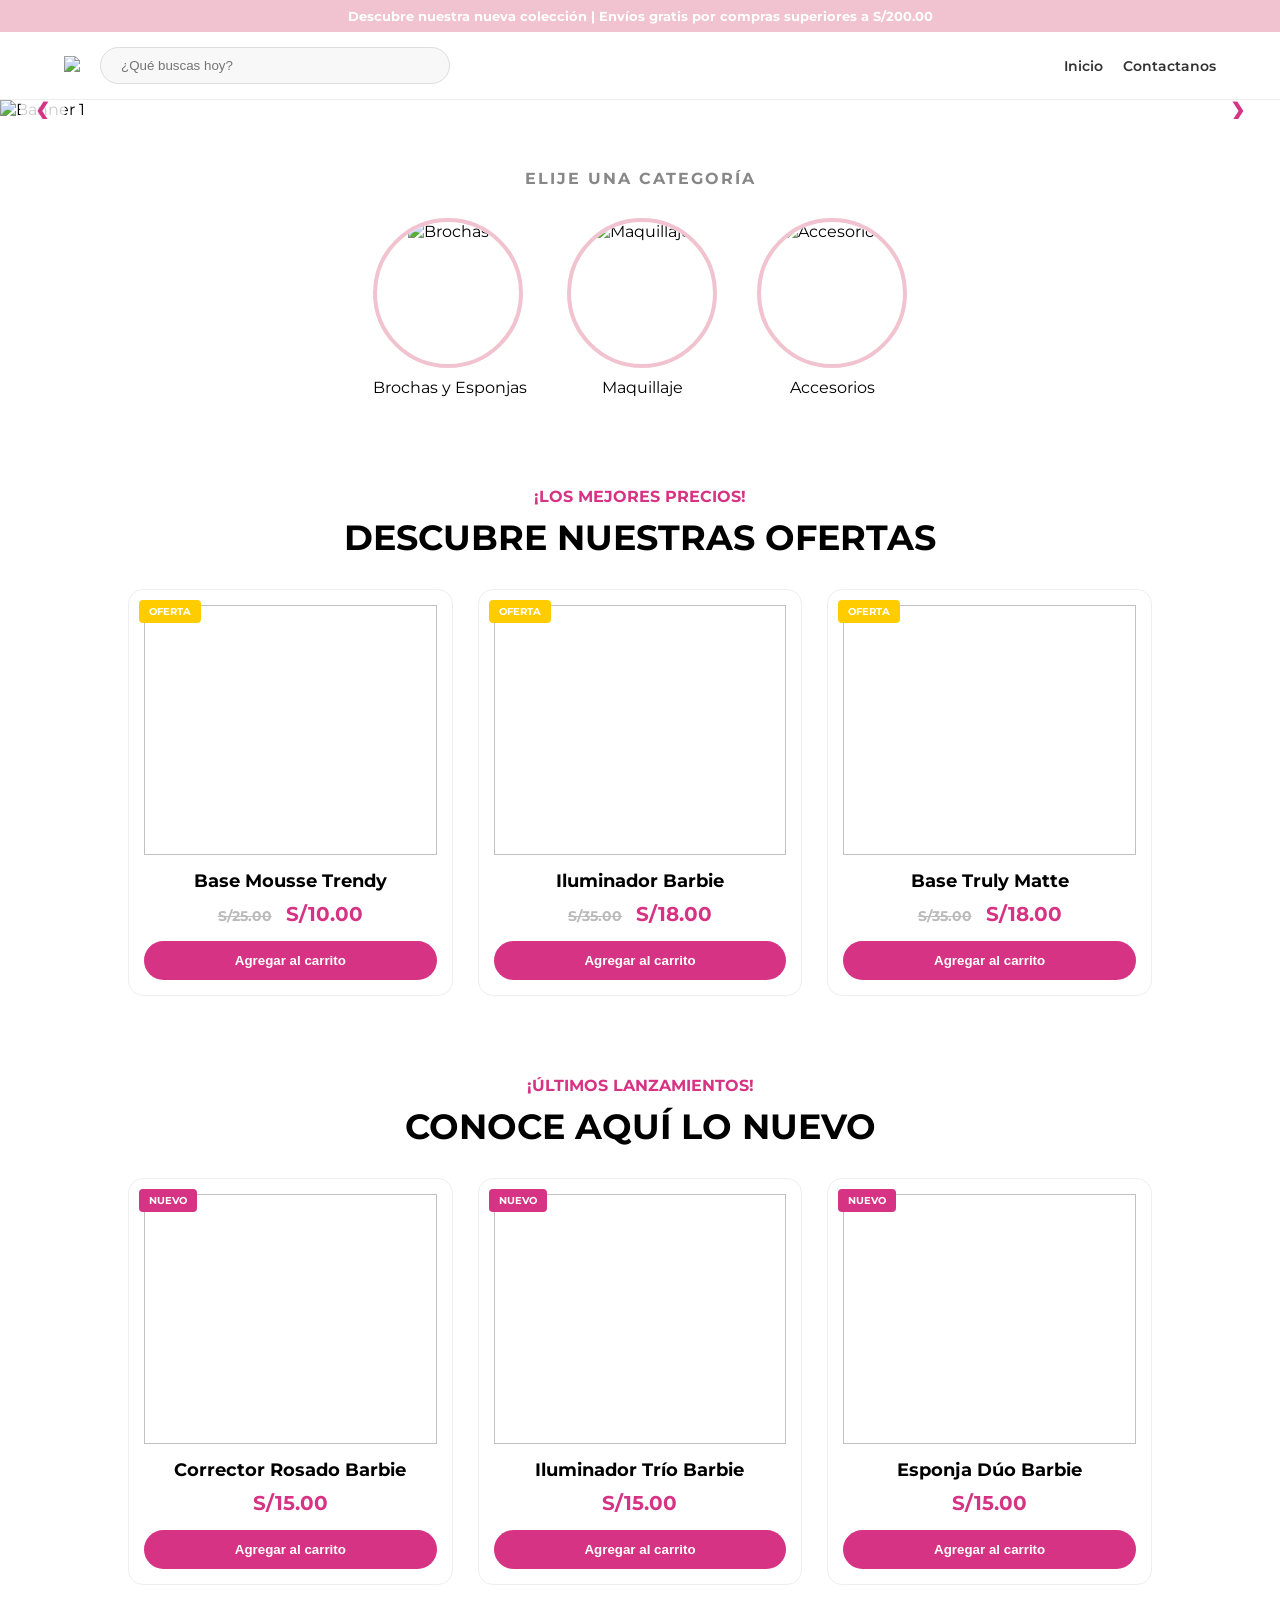
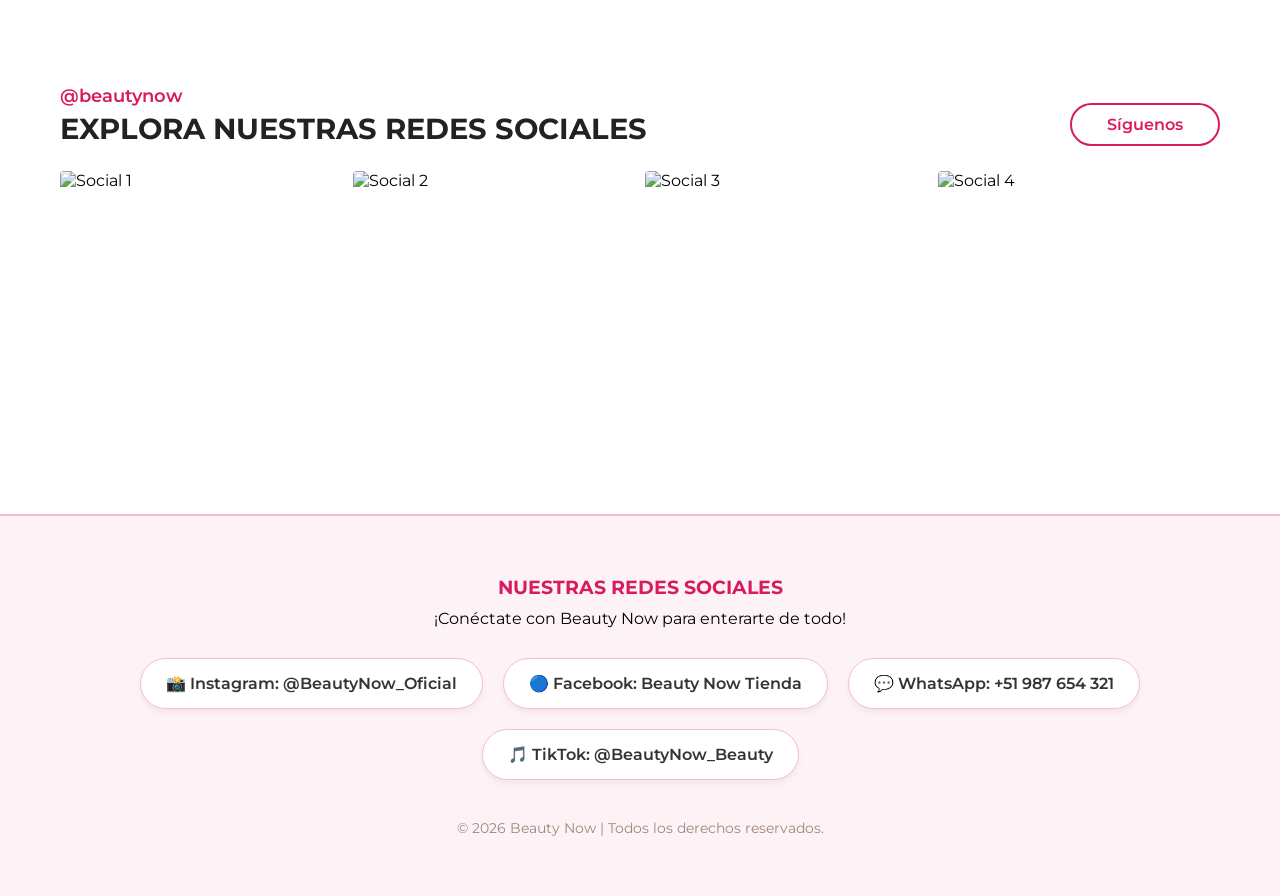
==== commit 3b8766c3: "Update index.html" ====
--- a/index.html
+++ b/index.html
@@ -242,7 +242,7 @@
         <section class="social-explore-section">
             <div class="social-explore-header">
                 <div class="social-explore-title">
-                    <h4>@trendyshopbtanew</h4>
+                    <h4>@beautynow</h4>
                     <h2>EXPLORA NUESTRAS REDES SOCIALES</h2>
                 </div>
                 <a href="#" class="btn-follow">Síguenos</a>
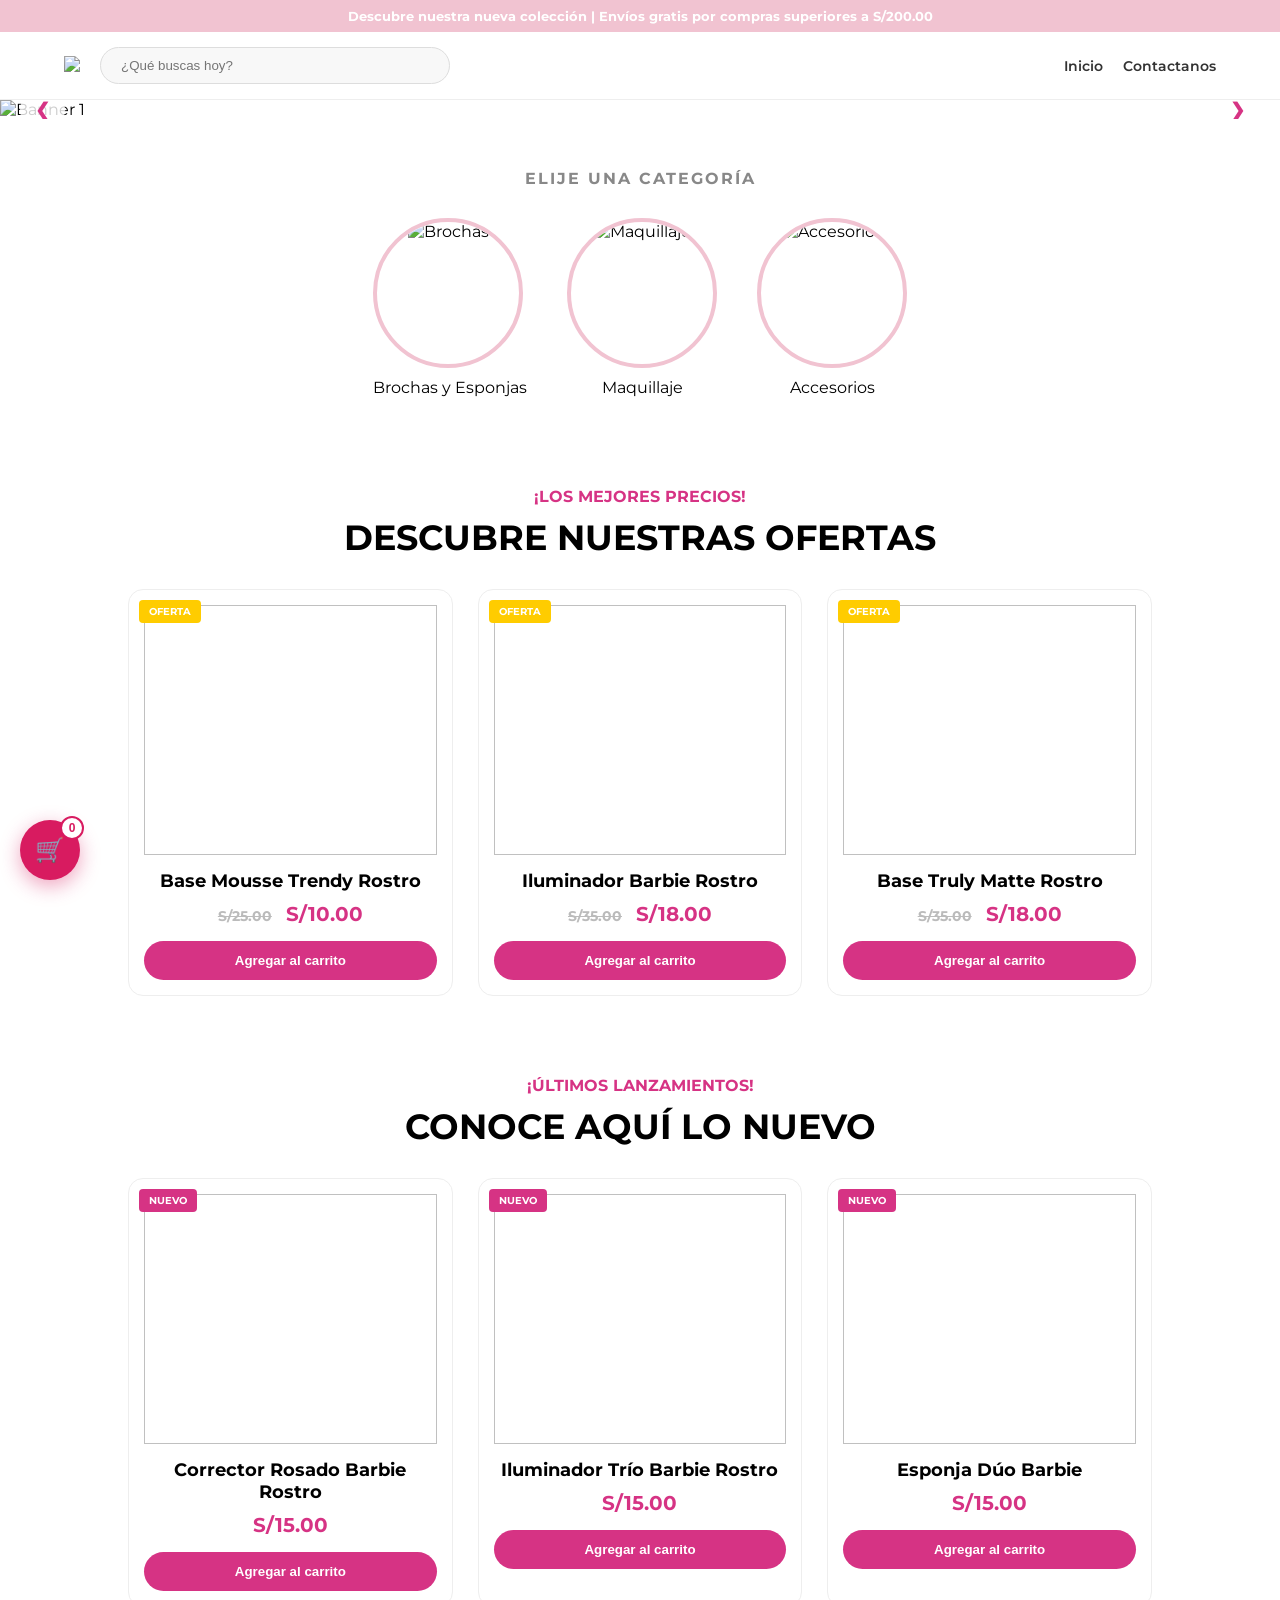
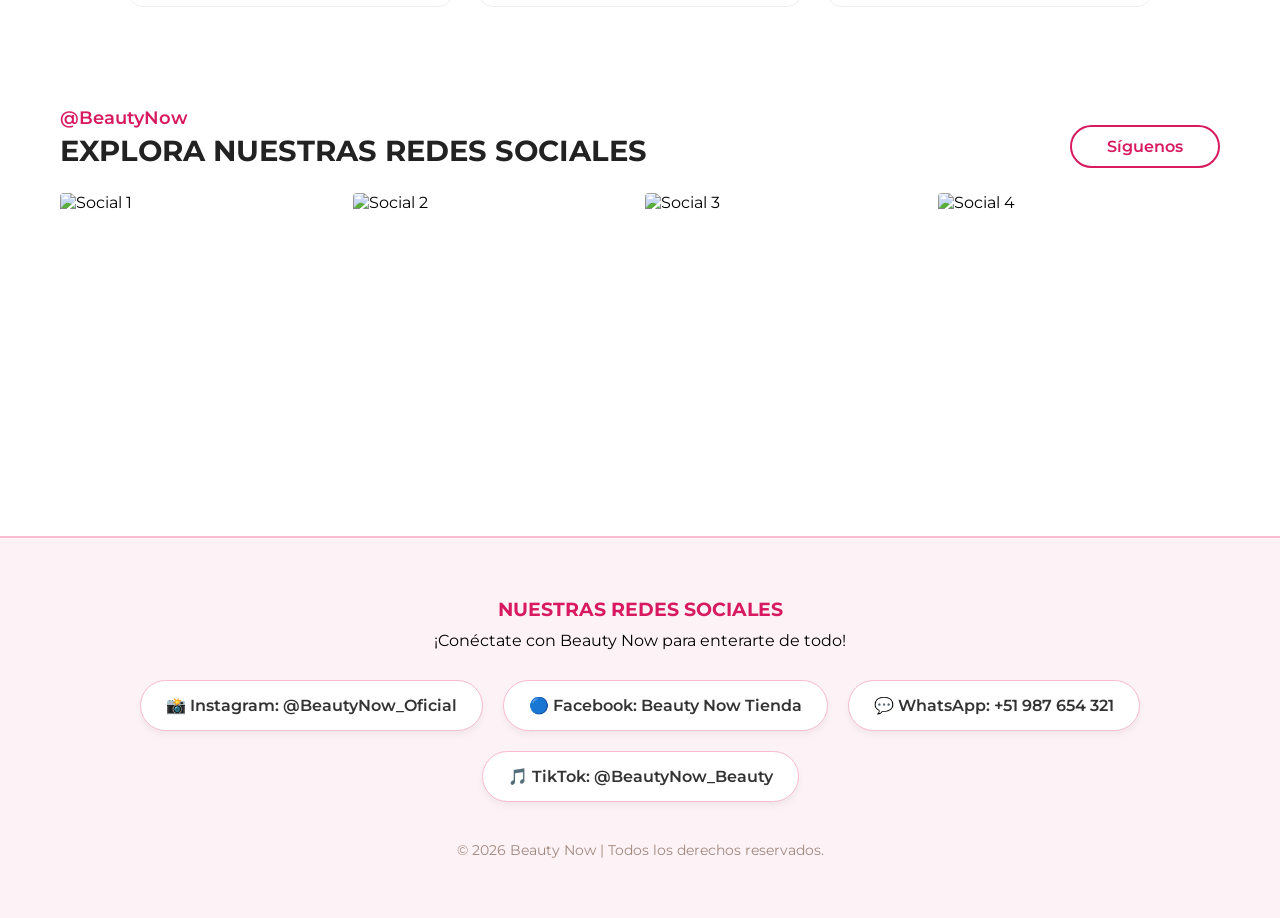
==== commit d794069e: "Update index.html" ====
--- a/index.html
+++ b/index.html
@@ -187,21 +187,21 @@
                 <div class="p-card">
                     <span class="tag">OFERTA</span>
                     <img src="https://b2ctrendy.vtexassets.com/arquivos/ids/159426-500-auto">
-                    <h4>Base Mousse Trendy</h4>
+                    <h4>Base Mousse Trendy Rostro</h4>
                     <p class="price"><span class="old">S/25.00</span> S/10.00</p>
                     <button class="cart-btn">Agregar al carrito</button>
                 </div>
                 <div class="p-card">
                     <span class="tag">OFERTA</span>
                     <img src="https://b2ctrendy.vtexassets.com/arquivos/ids/163434-500-auto">
-                    <h4>Iluminador Barbie</h4>
+                    <h4>Iluminador Barbie Rostro</h4>
                     <p class="price"><span class="old">S/35.00</span> S/18.00</p>
                     <button class="cart-btn">Agregar al carrito</button>
                 </div>
                 <div class="p-card">
                     <span class="tag">OFERTA</span>
                     <img src="https://b2ctrendy.vtexassets.com/arquivos/ids/159770-500-auto">
-                    <h4>Base Truly Matte</h4>
+                    <h4>Base Truly Matte Rostro</h4>
                     <p class="price"><span class="old">S/35.00</span> S/18.00</p>
                     <button class="cart-btn">Agregar al carrito</button>
                 </div>
@@ -217,14 +217,14 @@
                 <div class="p-card">
                     <span class="tag pink">NUEVO</span>
                     <img src="https://b2ctrendy.vtexassets.com/arquivos/ids/163423-500-auto">
-                    <h4>Corrector Rosado Barbie</h4>
+                    <h4>Corrector Rosado Barbie Rostro</h4>
                     <p class="price">S/15.00</p>
                     <button class="cart-btn">Agregar al carrito</button>
                 </div>
                 <div class="p-card">
                     <span class="tag pink">NUEVO</span>
                     <img src="https://b2ctrendy.vtexassets.com/arquivos/ids/163433-500-auto">
-                    <h4>Iluminador Trío Barbie</h4>
+                    <h4>Iluminador Trío Barbie Rostro</h4>
                     <p class="price">S/15.00</p>
                     <button class="cart-btn">Agregar al carrito</button>
                 </div>
@@ -242,7 +242,7 @@
         <section class="social-explore-section">
             <div class="social-explore-header">
                 <div class="social-explore-title">
-                    <h4>@beautynow</h4>
+                    <h4>@BeautyNow</h4>
                     <h2>EXPLORA NUESTRAS REDES SOCIALES</h2>
                 </div>
                 <a href="#" class="btn-follow">Síguenos</a>
@@ -286,11 +286,11 @@
                 <div class="p-card"><img src="https://b2ctrendy.vtexassets.com/arquivos/ids/163443-500-auto"><h4>Esponja Dúo Barbie</h4><p class="price">S/15.00</p><button class="cart-btn">Agregar al carrito</button></div>
                 <div class="p-card"><img src="https://b2ctrendy.vtexassets.com/arquivos/ids/163361-500-auto"><h4>Kit Brochas Piel Luxe</h4><p class="price">S/25.00</p><button class="cart-btn">Agregar al carrito</button></div>
                 <div class="p-card"><img src="https://b2ctrendy.vtexassets.com/arquivos/ids/160254-500-auto"><h4>Kit Brochas Cejas</h4><p class="price">S/18.00</p><button class="cart-btn">Agregar al carrito</button></div>
-                <div class="p-card"><img src="https://aruma.vtexassets.com/arquivos/ids/162015-300-300"><h4>Set Cejas y ojos</h4><p class="price">S/15.00</p><button class="cart-btn">Agregar al carrito</button></div>
-                <div class="p-card"><img src="https://aruma.vtexassets.com/arquivos/ids/214027-300-300"><h4>Esponja de maquillaje</h4><p class="price">S/10.00</p><button class="cart-btn">Agregar al carrito</button></div>
-                <div class="p-card"><img src="https://aruma.vtexassets.com/arquivos/ids/173440-300-300"><h4>Set Glam Esponjas</h4><p class="price">S/18.00</p><button class="cart-btn">Agregar al carrito</button></div>
-                <div class="p-card"><img src="https://aruma.vtexassets.com/arquivos/ids/161990-300-300"><h4>Brocha para Base</h4><p class="price">S/18.00</p><button class="cart-btn">Agregar al carrito</button></div>
-                <div class="p-card"><img src="https://aruma.vtexassets.com/arquivos/ids/162016-300-300"><h4>Set Profesional de Brochas</h4><p class="price">S/35.00</p><button class="cart-btn">Agregar al carrito</button></div>
+                <div class="p-card"><img src="https://aruma.vtexassets.com/arquivos/ids/162015-300-300"><h4>Brocha Individual Cejas y Ojos</h4><p class="price">S/15.00</p><button class="cart-btn">Agregar al carrito</button></div>
+                <div class="p-card"><img src="https://aruma.vtexassets.com/arquivos/ids/214027-300-300"><h4>Esponja de Maquillaje Individual</h4><p class="price">S/10.00</p><button class="cart-btn">Agregar al carrito</button></div>
+                <div class="p-card"><img src="https://aruma.vtexassets.com/arquivos/ids/173440-300-300"><h4>Set Esponjas Glam</h4><p class="price">S/18.00</p><button class="cart-btn">Agregar al carrito</button></div>
+                <div class="p-card"><img src="https://aruma.vtexassets.com/arquivos/ids/161990-300-300"><h4>Brocha Individual para Base Rostro</h4><p class="price">S/18.00</p><button class="cart-btn">Agregar al carrito</button></div>
+                <div class="p-card"><img src="https://aruma.vtexassets.com/arquivos/ids/162016-300-300"><h4>Kit Profesional de Brochas</h4><p class="price">S/35.00</p><button class="cart-btn">Agregar al carrito</button></div>
             </div>
         </section>
     </div>
@@ -326,14 +326,14 @@
         </section>
         <section class="products">
             <div class="product-grid">
-                <div class="p-card"><img src="https://b2ctrendy.vtexassets.com/arquivos/ids/161688-500-auto"><h4>Brillo de Labios Aura</h4><p class="price">S/10.00</p><button class="cart-btn">Agregar al carrito</button></div>
-                <div class="p-card"><img src="https://b2ctrendy.vtexassets.com/arquivos/ids/161822-500-auto"><h4>Brillo Retro Kisses</h4><p class="price">S/18.00</p><button class="cart-btn">Agregar al carrito</button></div>
-                <div class="p-card"><img src="https://b2ctrendy.vtexassets.com/arquivos/ids/160023-500-auto"><h4>Rubor Y Labial Velvet</h4><p class="price">S/18.00</p><button class="cart-btn">Agregar al carrito</button></div>
-                <div class="p-card"><img src="https://b2ctrendy.vtexassets.com/arquivos/ids/161967-500-auto"><h4>Lip Brilla Labial</h4><p class="price">S/15.00</p><button class="cart-btn">Agregar al carrito</button></div>
-                <div class="p-card"><img src="https://b2ctrendy.vtexassets.com/arquivos/ids/159865-500-auto"><h4>Kit de Cejas Ref</h4><p class="price">S/15.00</p><button class="cart-btn">Agregar al carrito</button></div>
-                <div class="p-card"><img src="https://b2ctrendy.vtexassets.com/arquivos/ids/163407-500-auto"><h4>Lapiz de Cejas Dreams</h4><p class="price">S/12.00</p><button class="cart-btn">Agregar al carrito</button></div>
-                <div class="p-card"><img src="https://b2ctrendy.vtexassets.com/arquivos/ids/163281-500-auto"><h4>Kit de cejas Brows</h4><p class="price">S/14.00</p><button class="cart-btn">Agregar al carrito</button></div>
-                <div class="p-card"><img src="https://b2ctrendy.vtexassets.com/arquivos/ids/160877-500-auto"><h4>Corrector Doble</h4><p class="price">S/30.00</p><button class="cart-btn">Agregar al carrito</button></div>
+                <div class="p-card"><img src="https://b2ctrendy.vtexassets.com/arquivos/ids/161688-500-auto"><h4>Brillo Labios Aura</h4><p class="price">S/10.00</p><button class="cart-btn">Agregar al carrito</button></div>
+                <div class="p-card"><img src="https://b2ctrendy.vtexassets.com/arquivos/ids/161822-500-auto"><h4>Brillo Labios Retro Kisses</h4><p class="price">S/18.00</p><button class="cart-btn">Agregar al carrito</button></div>
+                <div class="p-card"><img src="https://b2ctrendy.vtexassets.com/arquivos/ids/160023-500-auto"><h4>Rubor Labios Velvet Rostro</h4><p class="price">S/18.00</p><button class="cart-btn">Agregar al carrito</button></div>
+                <div class="p-card"><img src="https://b2ctrendy.vtexassets.com/arquivos/ids/161967-500-auto"><h4>Brillo Labios Lip Brilla</h4><p class="price">S/15.00</p><button class="cart-btn">Agregar al carrito</button></div>
+                <div class="p-card"><img src="https://b2ctrendy.vtexassets.com/arquivos/ids/159865-500-auto"><h4>Kit Cejas Ref</h4><p class="price">S/15.00</p><button class="cart-btn">Agregar al carrito</button></div>
+                <div class="p-card"><img src="https://b2ctrendy.vtexassets.com/arquivos/ids/163407-500-auto"><h4>Lápiz Cejas Dreams</h4><p class="price">S/12.00</p><button class="cart-btn">Agregar al carrito</button></div>
+                <div class="p-card"><img src="https://b2ctrendy.vtexassets.com/arquivos/ids/163281-500-auto"><h4>Kit Cejas Brows</h4><p class="price">S/14.00</p><button class="cart-btn">Agregar al carrito</button></div>
+                <div class="p-card"><img src="https://b2ctrendy.vtexassets.com/arquivos/ids/160877-500-auto"><h4>Corrector Doble Rostro Ojos</h4><p class="price">S/30.00</p><button class="cart-btn">Agregar al carrito</button></div>
             </div>
         </section>
     </div>
@@ -369,10 +369,10 @@
                 <div class="p-card"><img src="https://i5.walmartimages.com/asr/878226dd-6f2b-459f-9263-122715651a86.68a4cf3d9dd4a9b802acaa55106e2313.jpeg"><h4>Espejo de Mano</h4><p class="price">S/15.00</p><button class="cart-btn">Agregar al carrito</button></div>
                 <div class="p-card"><img src="https://b2ctrendy.vtexassets.com/arquivos/ids/160115-500-auto"><h4>Libreta Emprendedora</h4><p class="price">S/12.00</p><button class="cart-btn">Agregar al carrito</button></div>
                 <div class="p-card"><img src="https://b2ctrendy.vtexassets.com/arquivos/ids/157661-500-auto"><h4>Kit Piedritas de Cristal</h4><p class="price">S/10.00</p><button class="cart-btn">Agregar al carrito</button></div>
-                <div class="p-card"><img src="https://b2ctrendy.vtexassets.com/arquivos/ids/157664-500-auto"><h4>Lapiz de Silicona</h4><p class="price">S/25.00</p><button class="cart-btn">Agregar al carrito</button></div>
-                <div class="p-card"><img src="https://b2ctrendy.vtexassets.com/arquivos/ids/156250-500-auto"><h4>Bolsa Mediana Trendy</h4><p class="price">S/18.00</p><button class="cart-btn">Agregar al carrito</button></div>
+                <div class="p-card"><img src="https://b2ctrendy.vtexassets.com/arquivos/ids/157664-500-auto"><h4>Lápiz de Silicona</h4><p class="price">S/25.00</p><button class="cart-btn">Agregar al carrito</button></div>
+                <div class="p-card"><img src="https://b2ctrendy.vtexassets.com/arquivos/ids/156250-500-auto"><h4>Bolso Mediano Trendy</h4><p class="price">S/18.00</p><button class="cart-btn">Agregar al carrito</button></div>
                 <div class="p-card"><img src="https://b2ctrendy.vtexassets.com/arquivos/ids/162626-500-auto"><h4>Papeletas Antigrasa</h4><p class="price">S/8.00</p><button class="cart-btn">Agregar al carrito</button></div>
-                <div class="p-card"><img src="https://b2ctrendy.vtexassets.com/arquivos/ids/157704-500-auto"><h4>Maleta Mediana de Maquillaje</h4><p class="price">S/12.00</p><button class="cart-btn">Agregar al carrito</button></div>
+                <div class="p-card"><img src="https://b2ctrendy.vtexassets.com/arquivos/ids/157704-500-auto"><h4>Bolso Maleta Mediana de Maquillaje</h4><p class="price">S/12.00</p><button class="cart-btn">Agregar al carrito</button></div>
             </div>
         </section>
     </div>
@@ -383,11 +383,46 @@
         <p>¡Conéctate con Beauty Now para enterarte de todo!</p>
         
         <div class="social-container">
-            <a href="#" class="social-box">📸 Instagram: @BeautyNow_Oficial</a>
-            <a href="#" class="social-box">🔵 Facebook: Beauty Now Tienda</a>
-            <a href="#" class="social-box">💬 WhatsApp: +51 987 654 321</a>
-            <a href="#" class="social-box">🎵 TikTok: @BeautyNow_Beauty</a>
+            <a href="https://www.instagram.com/beautynow_oficial" target="_blank" rel="noopener" class="social-box">📸 Instagram: @BeautyNow_Oficial</a>
+            <a href="https://www.facebook.com/BeautyNowTienda" target="_blank" rel="noopener" class="social-box">🔵 Facebook: Beauty Now Tienda</a>
+            <a href="https://wa.me/51987654321" target="_blank" rel="noopener" class="social-box">💬 WhatsApp: +51 987 654 321</a>
+            <a href="https://www.tiktok.com/@beautynow_beauty" target="_blank" rel="noopener" class="social-box">🎵 TikTok: @BeautyNow_Beauty</a>
         </div>
+
+        <!-- Carrito flotante -->
+        <div id="cart-toast" style="position:fixed;bottom:20px;right:20px;background:#d81b60;color:white;padding:14px 22px;border-radius:30px;font-weight:600;box-shadow:0 6px 20px rgba(216,27,96,.4);opacity:0;pointer-events:none;transition:opacity .3s, transform .3s;transform:translateY(20px);z-index:9999;font-family:'Montserrat',sans-serif;">✓ Producto agregado</div>
+
+        <button id="cart-fab" onclick="abrirCarrito()" style="position:fixed;bottom:20px;left:20px;background:#d81b60;color:white;border:none;width:60px;height:60px;border-radius:50%;font-size:24px;cursor:pointer;box-shadow:0 6px 20px rgba(216,27,96,.4);z-index:9998;">🛒<span id="cart-count" style="position:absolute;top:-4px;right:-4px;background:white;color:#d81b60;border-radius:50%;width:24px;height:24px;font-size:12px;font-weight:700;display:flex;align-items:center;justify-content:center;border:2px solid #d81b60;">0</span></button>
+
+        <!-- MODAL DETALLE DE PRODUCTO -->
+        <div id="product-modal" style="display:none;position:fixed;inset:0;background:rgba(0,0,0,.6);z-index:10000;align-items:center;justify-content:center;padding:20px;font-family:'Montserrat',sans-serif;" onclick="if(event.target===this)cerrarModal()">
+          <div id="modal-inner" style="background:white;max-width:900px;width:100%;max-height:90vh;overflow-y:auto;border-radius:16px;display:grid;grid-template-columns:1fr 1fr;gap:0;position:relative;">
+            <button onclick="cerrarModal()" style="position:absolute;top:12px;right:12px;background:white;border:none;width:36px;height:36px;border-radius:50%;font-size:20px;cursor:pointer;box-shadow:0 2px 8px rgba(0,0,0,.15);z-index:2;">✕</button>
+            <div style="background:#fdf2f5;display:flex;align-items:center;justify-content:center;padding:30px;"><img id="modal-img" style="max-width:100%;max-height:400px;object-fit:contain;"></div>
+            <div style="padding:35px 30px;">
+              <p id="modal-cat" style="color:#d81b60;font-size:.85em;font-weight:600;letter-spacing:1px;margin-bottom:8px;"></p>
+              <h2 id="modal-name" style="color:#222;font-size:1.6em;margin-bottom:12px;"></h2>
+              <p id="modal-price" style="font-size:1.4em;color:#d81b60;font-weight:700;margin-bottom:18px;"></p>
+              <p id="modal-desc" style="color:#555;font-size:.95em;line-height:1.6;margin-bottom:22px;"></p>
+              <div>
+                <p id="modal-shades-label" style="font-weight:600;color:#333;margin-bottom:10px;font-size:.9em;"></p>
+                <div id="modal-shades" style="display:flex;flex-wrap:wrap;gap:10px;margin-bottom:8px;"></div>
+                <p id="modal-shade-name" style="font-size:.85em;color:#777;min-height:18px;margin-bottom:20px;"></p>
+              </div>
+              <div style="display:flex;align-items:center;gap:12px;margin-bottom:20px;">
+                <span style="font-weight:600;color:#333;font-size:.9em;">Cantidad:</span>
+                <button onclick="cambiarQty(-1)" style="width:32px;height:32px;border:1px solid #f8bbd0;background:white;border-radius:50%;cursor:pointer;font-size:16px;">−</button>
+                <span id="modal-qty" style="font-weight:700;min-width:24px;text-align:center;">1</span>
+                <button onclick="cambiarQty(1)" style="width:32px;height:32px;border:1px solid #f8bbd0;background:white;border-radius:50%;cursor:pointer;font-size:16px;">+</button>
+              </div>
+              <button onclick="agregarDesdeModal()" style="width:100%;background:#d81b60;color:white;border:none;padding:14px;border-radius:30px;font-weight:700;font-size:1em;cursor:pointer;letter-spacing:.5px;">AGREGAR AL CARRITO</button>
+            </div>
+          </div>
+        </div>
+        <style>
+          @media(max-width:700px){ #modal-inner{grid-template-columns:1fr !important;} }
+          .p-card{cursor:pointer;}
+        </style>
 
         <p style="margin-top: 40px; font-size: 0.85em; color: #a1887f;">&copy; 2026 Beauty Now | Todos los derechos reservados.</p>
     </footer>
@@ -468,6 +503,289 @@
                 updateSlider(); 
             } 
         }, 5000);
+
+        // ======= MEJORAS: CARRITO + ENLACES + SUBCATEGORÍAS =======
+        const INSTAGRAM_URL = 'https://www.instagram.com/beautynow_oficial';
+        let cart = JSON.parse(localStorage.getItem('bn_cart') || '[]');
+
+        function updateCartBadge(){
+            document.getElementById('cart-count').innerText = cart.reduce((s,i)=>s+i.qty,0);
+        }
+        function showToast(msg){
+            const t = document.getElementById('cart-toast');
+            t.innerText = msg;
+            t.style.opacity = '1';
+            t.style.transform = 'translateY(0)';
+            clearTimeout(window._toastTimer);
+            window._toastTimer = setTimeout(()=>{
+                t.style.opacity = '0';
+                t.style.transform = 'translateY(20px)';
+            }, 1800);
+        }
+        function addToCart(name, price, img){
+            const existing = cart.find(i => i.name === name);
+            if(existing) existing.qty++;
+            else cart.push({name, price, img, qty:1});
+            localStorage.setItem('bn_cart', JSON.stringify(cart));
+            updateCartBadge();
+            showToast('✓ ' + name + ' agregado');
+        }
+        function abrirCarrito(){
+            if(cart.length === 0){ alert('🛒 Tu carrito está vacío'); return; }
+            let total = 0;
+            let msg = '🛒 TU CARRITO:\n\n';
+            cart.forEach(i => {
+                msg += `• ${i.name} x${i.qty} — S/${(i.price*i.qty).toFixed(2)}\n`;
+                total += i.price * i.qty;
+            });
+            msg += `\nTOTAL: S/${total.toFixed(2)}\n\n¿Confirmar pedido por WhatsApp?`;
+            if(confirm(msg)){
+                const text = encodeURIComponent('Hola Beauty Now! Quiero pedir:\n\n' + cart.map(i=>`• ${i.name} x${i.qty} (S/${(i.price*i.qty).toFixed(2)})`).join('\n') + `\n\nTotal: S/${total.toFixed(2)}`);
+                window.open('https://wa.me/51987654321?text=' + text, '_blank');
+            }
+        }
+
+        // Wire all "Agregar al carrito" buttons
+        document.querySelectorAll('.p-card .cart-btn').forEach(btn => {
+            btn.addEventListener('click', (e) => {
+                e.stopPropagation();
+                const card = btn.closest('.p-card');
+                const name = card.querySelector('h4').innerText;
+                const priceText = card.querySelector('.price').innerText;
+                const match = priceText.match(/S\/([\d.]+)\s*$/);
+                const price = match ? parseFloat(match[1]) : 0;
+                const img = card.querySelector('img').src;
+                addToCart(name, price, img);
+            });
+        });
+
+        // Re-wire cloned cart buttons in search results
+        const _origBuscar = buscarProductos;
+        buscarProductos = function(){
+            _origBuscar();
+            document.querySelectorAll('#results-grid .cart-btn').forEach(btn => {
+                if(btn.dataset.wired) return;
+                btn.dataset.wired = '1';
+                btn.addEventListener('click', (e) => {
+                    e.stopPropagation();
+                    const card = btn.closest('.p-card');
+                    const name = card.querySelector('h4').innerText;
+                    const match = card.querySelector('.price').innerText.match(/S\/([\d.]+)\s*$/);
+                    addToCart(name, match?parseFloat(match[1]):0, card.querySelector('img').src);
+                });
+            });
+        };
+
+        // "Síguenos" -> Instagram
+        document.querySelectorAll('.btn-follow').forEach(b => {
+            b.setAttribute('href', INSTAGRAM_URL);
+            b.setAttribute('target', '_blank');
+            b.setAttribute('rel', 'noopener');
+        });
+
+        // Social grid images -> Instagram
+        document.querySelectorAll('.social-grid img').forEach(img => {
+            img.style.cursor = 'pointer';
+            img.addEventListener('click', () => window.open(INSTAGRAM_URL, '_blank'));
+        });
+
+        // Subcategorías: filtrar productos en la sección actual.
+        // Mapa de palabras clave para cada subcategoría (acepta plurales/sinónimos).
+        const SUBCAT_KEYWORDS = {
+          'individuales': ['individual','brocha individual'],
+          'esponjas':     ['esponja'],
+          'kits':         ['kit','set'],
+          'rostro':       ['rostro','base','corrector','iluminador','rubor','papeleta'],
+          'ojos':         ['ojos','sombra','lápiz','lapiz'],
+          'labios':       ['labios','labial','brillo'],
+          'cejas':        ['cejas','ceja','brow'],
+          'cosmetiqueras':['cosmetiquera'],
+          'bolsos':       ['bolso','bolsa','maleta'],
+          'espejos':      ['espejo'],
+        };
+
+        document.querySelectorAll('.sub-cat-item').forEach(item => {
+            item.style.cursor = 'pointer';
+            item.addEventListener('click', () => {
+                const labelOrig = item.querySelector('p').innerText;
+                const label = labelOrig.toLowerCase().trim();
+                const keywords = SUBCAT_KEYWORDS[label] || [label, label.replace(/s$/,'')];
+                const section = item.closest('[id^="main-"]');
+                if(!section) return;
+                const cards = section.querySelectorAll('.p-card');
+                let anyMatch = false;
+                cards.forEach(c => {
+                    const title = c.querySelector('h4').innerText.toLowerCase();
+                    const match = keywords.some(k => title.includes(k));
+                    c.style.display = match ? '' : 'none';
+                    if(match) anyMatch = true;
+                });
+                // Marcar visualmente la subcategoría activa
+                section.querySelectorAll('.sub-cat-item').forEach(s => s.style.opacity = '0.5');
+                item.style.opacity = '1';
+
+                if(!anyMatch){
+                    cards.forEach(c => c.style.display = '');
+                    section.querySelectorAll('.sub-cat-item').forEach(s => s.style.opacity = '1');
+                    showToast('Sin resultados — mostrando todo');
+                } else {
+                    showToast('Filtrado: ' + labelOrig);
+                }
+                section.querySelector('.products').scrollIntoView({behavior:'smooth', block:'start'});
+            });
+        });
+
+        updateCartBadge();
+
+        // ======= MODAL DETALLE DE PRODUCTO =======
+        const PALETAS = {
+          base:    [['Porcelana','#f5d6b8'],['Beige Claro','#ecc39a'],['Natural','#deb087'],['Miel','#c89368'],['Caramelo','#a87148'],['Cacao','#7a4a2a']],
+          corrector:[['Marfil','#f3d4b0'],['Vainilla','#e8bd8e'],['Almendra','#cf9a6c'],['Avellana','#a87148'],['Rosado','#f5b8a8']],
+          iluminador:[['Champagne','#f4d99a'],['Oro Rosa','#e8a890'],['Perla','#f0e3d0'],['Bronce','#c89060']],
+          rubor:   [['Rosa Suave','#f5a8b8'],['Coral','#f08070'],['Durazno','#f5b890'],['Vino','#a04060']],
+          labial:  [['Nude','#c89488'],['Rosa','#e07090'],['Coral','#f06850'],['Rojo','#c01030'],['Vino','#702040'],['Berry','#9a3060']],
+          brillo:  [['Transparente','#f5e8e8'],['Rosa Glow','#f0a8b8'],['Coral Shine','#f0907a'],['Cherry','#c04050']],
+          rubory:  [['Rosa','#f098a8'],['Coral','#f08070'],['Durazno','#f5b890']],
+          cejas:   [['Rubio','#a07850'],['Castaño Claro','#704830'],['Castaño Oscuro','#4a2818'],['Negro','#1a1010']],
+          sombra:  [['Nude','#d8b090'],['Rosa','#e09098'],['Bronce','#a06840'],['Dorado','#d8a850'],['Café','#6a4028']],
+          brocha:  [['Rosa','#f098b8'],['Negro','#222222'],['Beige','#e8c8a0']],
+          esponja: [['Rosa','#f4a8c0'],['Naranja','#f08850'],['Blanco','#f5f0e8']],
+          kit:     [['Rosa','#f098b8'],['Negro','#222222'],['Lila','#c098e0']],
+          set:     [['Rosa','#f098b8'],['Negro','#222222'],['Beige','#e8c8a0']],
+          cosmetiquera:[['Rosa','#f098b8'],['Negro','#222222'],['Beige','#d8b896'],['Floral','#e8a8c0']],
+          espejo:  [['Rosa Oro','#e8b8a8'],['Plata','#d0d0d0'],['Dorado','#d8b060']],
+          bolsa:   [['Rosa','#f098b8'],['Negro','#222222'],['Beige','#d8b896']],
+          maleta:  [['Rosa','#f098b8'],['Negro','#222222'],['Lila','#c098e0']],
+          libreta: [['Rosa','#f098b8'],['Lila','#c098e0'],['Menta','#a8e0c8']],
+          piedrita:[['Cristal','#e8e8f5'],['Rosa','#f0a8c0'],['Multicolor','linear-gradient(45deg,#f0a8c0,#a8d0f0,#f0e090)']],
+          lapiz:   [['Rosa','#f098b8'],['Negro','#222222']],
+          papeleta:[['Estándar','#f5e8d8']],
+          default: [['Rosa','#f098b8'],['Negro','#222222'],['Beige','#e8c8a0']]
+        };
+
+        const DESCRIPCIONES = {
+          base:'Base de cobertura media a alta, acabado luminoso. Larga duración hasta 12 horas, resistente al agua.',
+          corrector:'Corrector cremoso de alta cobertura para ojeras e imperfecciones. Acabado natural.',
+          iluminador:'Iluminador en polvo de alta pigmentación, brillo intenso y duradero.',
+          rubor:'Rubor de textura sedosa, fácil de difuminar, color de larga duración.',
+          rubory:'Dúo de rubor y labial, textura cremosa y multifuncional.',
+          labial:'Labial de larga duración, hidratante, acabado mate aterciopelado.',
+          brillo:'Brillo labial con efecto plumping, hidratante y no pegajoso.',
+          cejas:'Producto para cejas de pigmentación intensa, definición precisa todo el día.',
+          sombra:'Sombras de ojos altamente pigmentadas, fácil difuminado.',
+          brocha:'Brocha de fibras suaves de alta calidad, mango ergonómico.',
+          esponja:'Esponja de maquillaje sin látex, aplicación uniforme húmeda o seca.',
+          kit:'Kit profesional con todo lo que necesitas para un maquillaje impecable.',
+          set:'Set completo cuidadosamente seleccionado para resultados profesionales.',
+          cosmetiquera:'Cosmetiquera espaciosa con compartimentos para organizar tus productos.',
+          espejo:'Espejo de alta definición, diseño elegante y portátil.',
+          bolsa:'Bolsa práctica con espacio para todos tus esenciales de belleza.',
+          maleta:'Maleta organizadora con múltiples compartimentos.',
+          libreta:'Libreta con diseño exclusivo, ideal para tus notas e ideas.',
+          piedrita:'Decoración profesional para uñas o accesorios DIY.',
+          lapiz:'Herramienta precisa de silicona para aplicación de detalles.',
+          papeleta:'Papeletas absorbentes de grasa, dejan tu piel matificada al instante.',
+          default:'Producto Beauty Now de alta calidad, diseñado para resaltar tu belleza.'
+        };
+
+        function detectarTipo(nombre){
+          const n = nombre.toLowerCase();
+          if(n.includes('base')) return 'base';
+          if(n.includes('corrector')) return 'corrector';
+          if(n.includes('iluminador')) return 'iluminador';
+          if(n.includes('rubor')&&n.includes('labial')) return 'rubory';
+          if(n.includes('rubor')) return 'rubor';
+          if(n.includes('labial')||n.includes('lip')) return 'labial';
+          if(n.includes('brillo')) return 'brillo';
+          if(n.includes('ceja')||n.includes('brow')) return 'cejas';
+          if(n.includes('sombra')) return 'sombra';
+          if(n.includes('esponja')) return 'esponja';
+          if(n.includes('kit')) return 'kit';
+          if(n.includes('brocha')) return 'brocha';
+          if(n.includes('set')) return 'set';
+          if(n.includes('cosmetiquera')) return 'cosmetiquera';
+          if(n.includes('espejo')) return 'espejo';
+          if(n.includes('bolsa')||n.includes('bolso')) return 'bolsa';
+          if(n.includes('maleta')) return 'maleta';
+          if(n.includes('libreta')) return 'libreta';
+          if(n.includes('piedrita')||n.includes('cristal')) return 'piedrita';
+          if(n.includes('lapiz')||n.includes('lápiz')) return 'lapiz';
+          if(n.includes('papeleta')) return 'papeleta';
+          return 'default';
+        }
+
+        const TIPOS_MAQUILLAJE = ['base','corrector','iluminador','rubor','rubory','labial','brillo','cejas','sombra'];
+        let modalState = { name:'', price:0, img:'', shade:'', qty:1 };
+
+        function abrirProducto(card){
+          const name = card.querySelector('h4').innerText;
+          const priceText = card.querySelector('.price').innerText;
+          const m = priceText.match(/S\/([\d.]+)\s*$/);
+          const price = m ? parseFloat(m[1]) : 0;
+          const img = card.querySelector('img').src;
+          const tipo = detectarTipo(name);
+          const esMaquillaje = TIPOS_MAQUILLAJE.includes(tipo);
+          const tonos = PALETAS[tipo] || PALETAS.default;
+          modalState = { name, price, img, shade: tonos[0][0], qty:1 };
+
+          document.getElementById('modal-img').src = img;
+          document.getElementById('modal-name').innerText = name;
+          document.getElementById('modal-cat').innerText = esMaquillaje ? 'MAQUILLAJE' : 'ACCESORIO';
+          document.getElementById('modal-price').innerHTML = priceText;
+          document.getElementById('modal-desc').innerText = DESCRIPCIONES[tipo] || DESCRIPCIONES.default;
+          document.getElementById('modal-shades-label').innerText = esMaquillaje ? 'TONALIDADES DISPONIBLES:' : 'COLORES DISPONIBLES:';
+          document.getElementById('modal-qty').innerText = '1';
+          document.getElementById('modal-shade-name').innerText = 'Seleccionado: ' + tonos[0][0];
+
+          const cont = document.getElementById('modal-shades');
+          cont.innerHTML = '';
+          tonos.forEach((t,i) => {
+            const sw = document.createElement('button');
+            sw.title = t[0];
+            const bg = t[1].startsWith('linear') ? `background:${t[1]};` : `background:${t[1]};`;
+            sw.style.cssText = `width:42px;height:42px;border-radius:50%;cursor:pointer;${bg}border:3px solid ${i===0?'#d81b60':'#eee'};transition:.2s;padding:0;`;
+            sw.onclick = () => {
+              modalState.shade = t[0];
+              document.getElementById('modal-shade-name').innerText = 'Seleccionado: ' + t[0];
+              cont.querySelectorAll('button').forEach(b => b.style.borderColor = '#eee');
+              sw.style.borderColor = '#d81b60';
+            };
+            cont.appendChild(sw);
+          });
+
+          document.getElementById('product-modal').style.display = 'flex';
+          document.body.style.overflow = 'hidden';
+        }
+
+        function cerrarModal(){
+          document.getElementById('product-modal').style.display = 'none';
+          document.body.style.overflow = '';
+        }
+        function cambiarQty(d){
+          modalState.qty = Math.max(1, modalState.qty + d);
+          document.getElementById('modal-qty').innerText = modalState.qty;
+        }
+        function agregarDesdeModal(){
+          const fullName = modalState.name + ' (' + modalState.shade + ')';
+          for(let i=0;i<modalState.qty;i++) addToCart(fullName, modalState.price, modalState.img);
+          cerrarModal();
+        }
+
+        // Delegación global: cualquier clic dentro de una .p-card abre el modal,
+        // excepto si fue sobre el botón "Agregar al carrito".
+        document.addEventListener('click', (e) => {
+          if (e.target.closest('.cart-btn')) return;
+          const card = e.target.closest('.p-card');
+          if (!card) return;
+          abrirProducto(card);
+        });
+
+        // Cursor pointer en todo el contenido interno de la tarjeta
+        const _styleFix = document.createElement('style');
+        _styleFix.textContent = '.p-card, .p-card * { cursor: pointer; }';
+        document.head.appendChild(_styleFix);
+
+        document.addEventListener('keydown', (e) => { if(e.key === 'Escape') cerrarModal(); });
     </script>
 </body>
 </html>
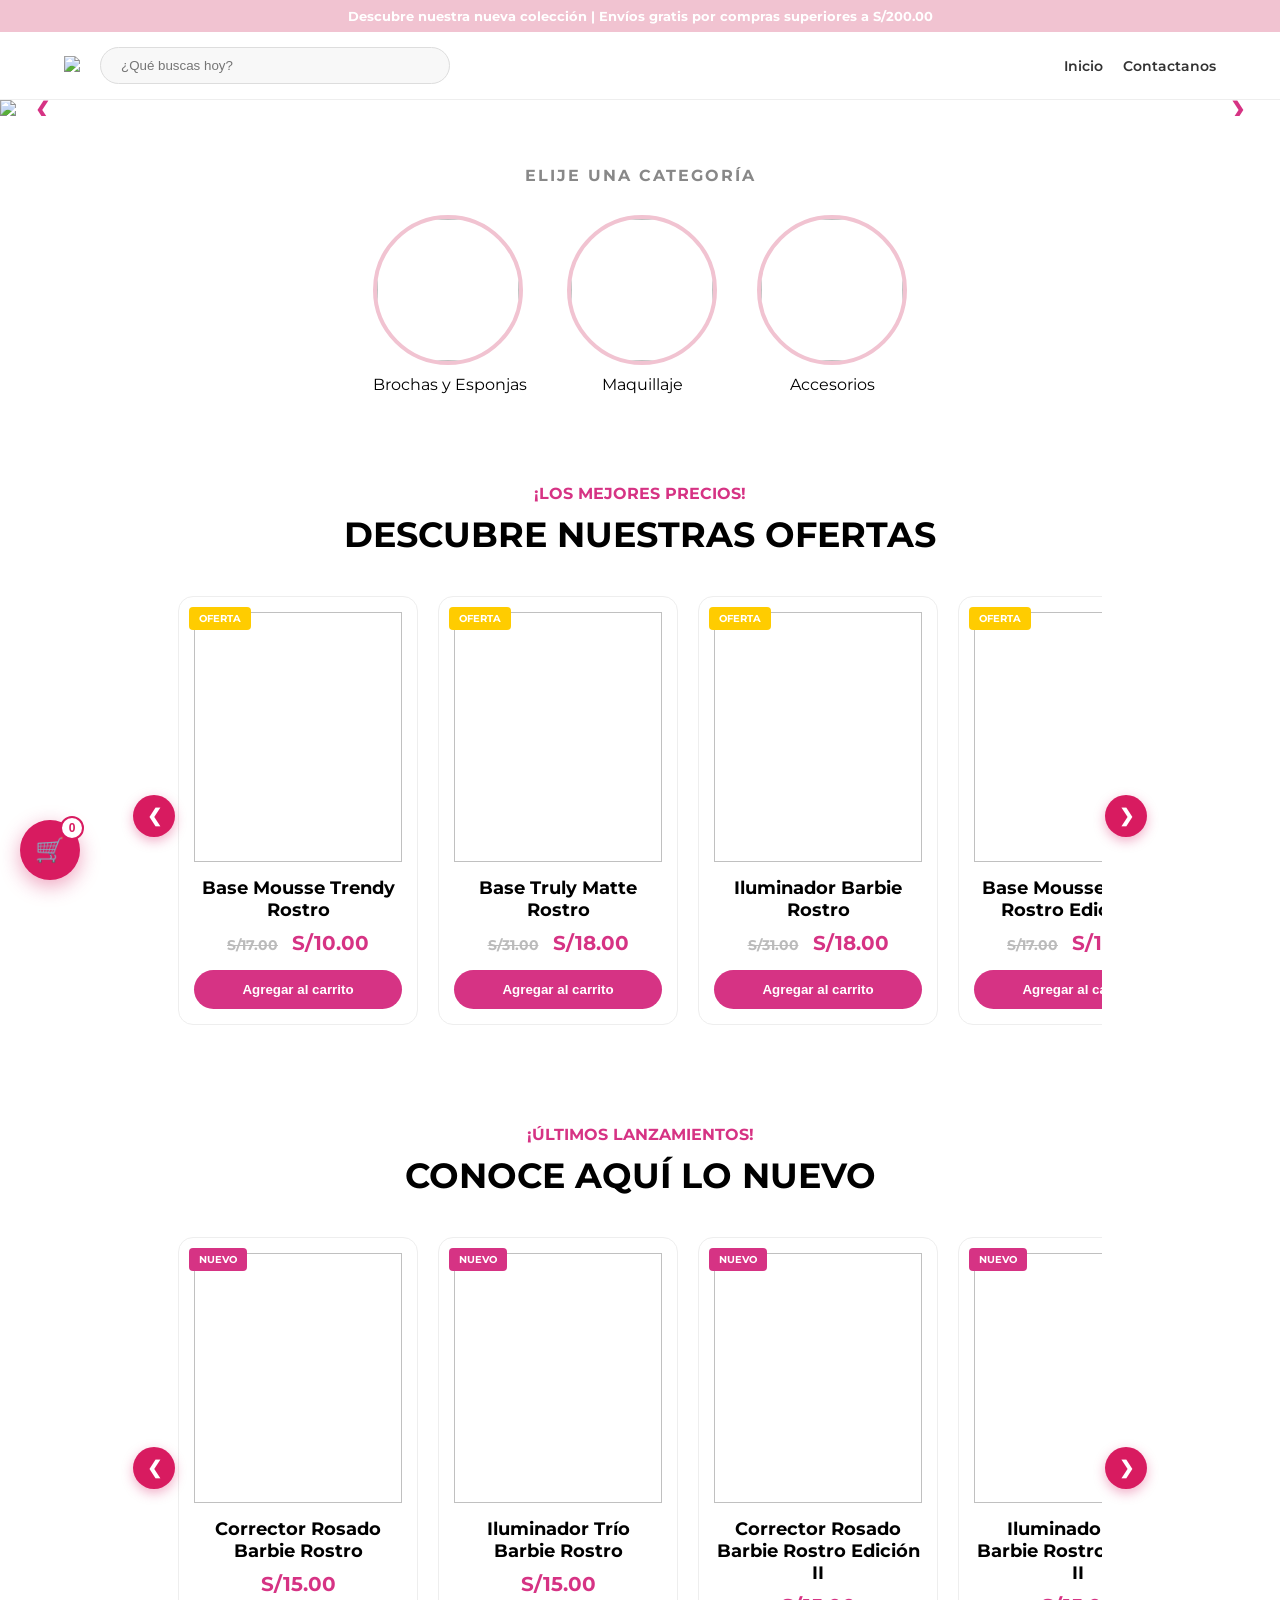
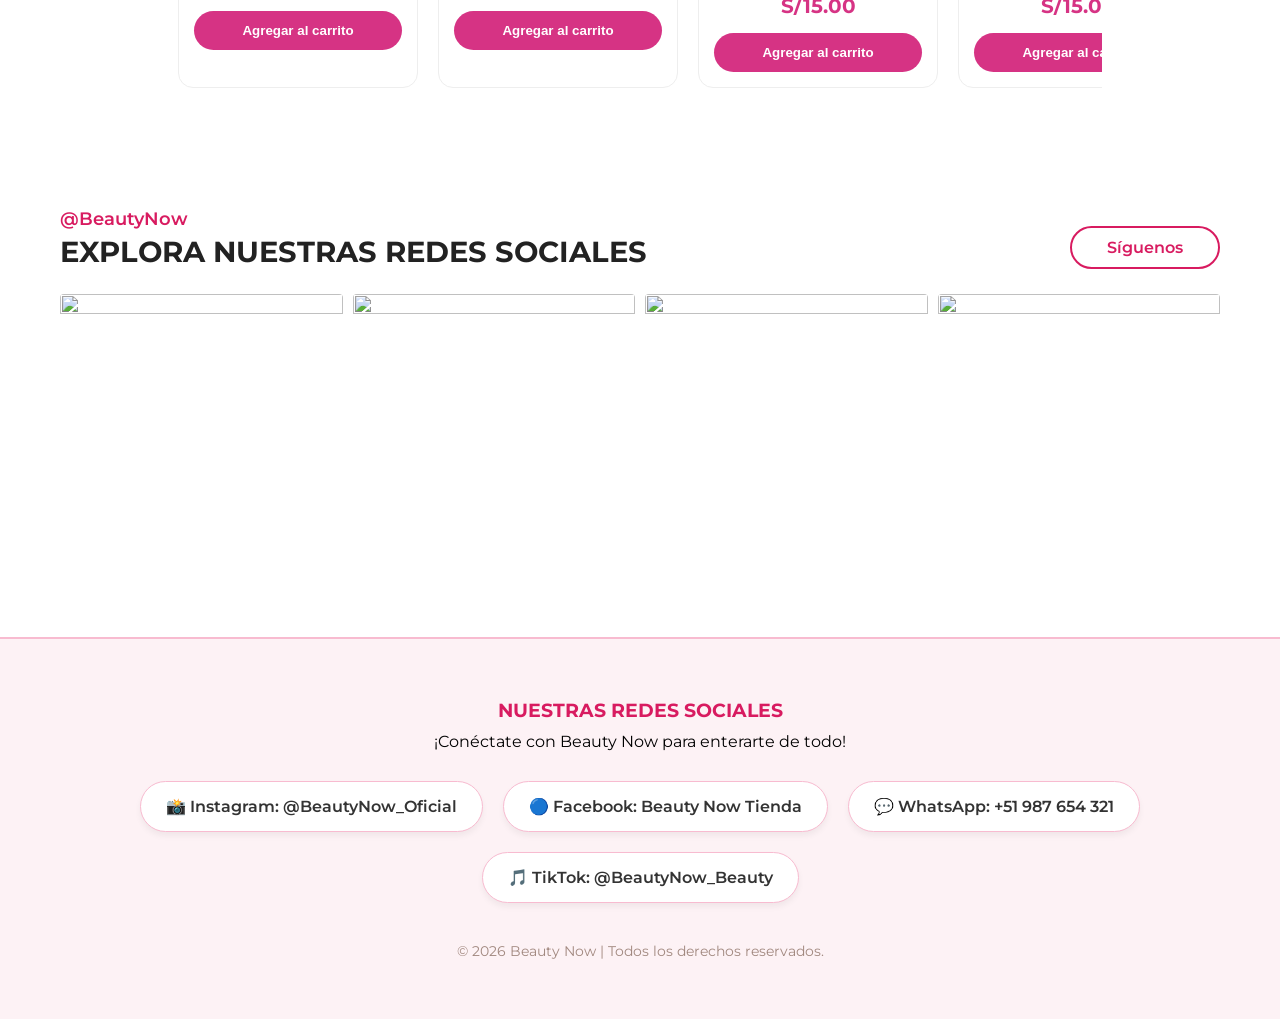
==== commit 4488596f: "Update index.html" ====
--- a/index.html
+++ b/index.html
@@ -1,791 +1,618 @@
 <!DOCTYPE html>
 <html lang="es">
 <head>
-    <meta charset="UTF-8">
-    <meta name="viewport" content="width=device-width, initial-scale=1.0">
-    <title>Beauty Now | Tienda Oficial</title>
-
-    <link rel="stylesheet" href="style.css">
-    <link href="https://fonts.googleapis.com/css2?family=Montserrat:wght@300;400;600;700&display=swap" rel="stylesheet">
-    <style>
-        /* Estilos originales del footer de contacto */
-        .main-footer {
-            background-color: #fdf2f5;
-            padding: 60px 20px;
-            text-align: center;
-            border-top: 2px solid #f8bbd0;
-            margin-top: 50px;
-        }
-        .main-footer h3 {
-            color: #d81b60;
-            margin-bottom: 10px;
-            font-weight: 700;
-        }
-        .social-container {
-            display: flex;
-            justify-content: center;
-            flex-wrap: wrap;
-            gap: 20px;
-            margin-top: 30px;
-        }
-        .social-box {
-            background: white;
-            padding: 15px 25px;
-            border-radius: 50px;
-            text-decoration: none;
-            color: #333;
-            font-weight: 600;
-            box-shadow: 0 4px 6px rgba(0,0,0,0.05);
-            transition: 0.3s;
-            border: 1px solid #f8bbd0;
-        }
-        .social-box:hover {
-            transform: translateY(-5px);
-            background: #d81b60;
-            color: white;
-        }
-
-        /* ESTILOS DEL NUEVO BANNER (image_e72923.jpg) */
-        .social-explore-section {
-            max-width: 1200px;
-            margin: 60px auto;
-            padding: 0 20px;
-            font-family: 'Montserrat', sans-serif;
-        }
-        .social-explore-header {
-            display: flex;
-            justify-content: space-between;
-            align-items: flex-end;
-            margin-bottom: 25px;
-        }
-        .social-explore-title h4 {
-            color: #d81b60;
-            margin: 0;
-            font-size: 1.1em;
-            font-weight: 600;
-        }
-        .social-explore-title h2 {
-            margin: 5px 0 0 0;
-            font-size: 1.8em;
-            font-weight: 700;
-            color: #222;
-            text-transform: uppercase;
-        }
-        .btn-follow {
-            border: 2px solid #d81b60;
-            color: #d81b60;
-            padding: 10px 35px;
-            border-radius: 30px;
-            text-decoration: none;
-            font-weight: 600;
-            transition: 0.3s;
-        }
-        .btn-follow:hover {
-            background: #d81b60;
-            color: white;
-        }
-        .social-grid {
-            display: grid;
-            grid-template-columns: repeat(4, 1fr);
-            gap: 10px;
-        }
-        .social-grid img {
-            width: 100%;
-            aspect-ratio: 1 / 1;
-            object-fit: cover;
-            border-radius: 4px;
-            display: block;
-        }
-
-        @media (max-width: 768px) {
-            .social-grid { grid-template-columns: repeat(2, 1fr); }
-            .social-explore-header { flex-direction: column; align-items: flex-start; gap: 15px; }
-        }
-    </style>
+<meta charset="UTF-8">
+<meta name="viewport" content="width=device-width, initial-scale=1.0">
+<title>Beauty Now | Tienda Oficial</title>
+<link rel="stylesheet" href="/style.css">
+<link href="https://fonts.googleapis.com/css2?family=Montserrat:wght@300;400;600;700&display=swap" rel="stylesheet">
+<style>
+  /* Footer original */
+  .main-footer{background:#fdf2f5;padding:60px 20px;text-align:center;border-top:2px solid #f8bbd0;margin-top:50px;}
+  .main-footer h3{color:#d81b60;margin-bottom:10px;font-weight:700;}
+  .social-container{display:flex;justify-content:center;flex-wrap:wrap;gap:20px;margin-top:30px;}
+  .social-box{background:white;padding:15px 25px;border-radius:50px;text-decoration:none;color:#333;font-weight:600;box-shadow:0 4px 6px rgba(0,0,0,.05);transition:.3s;border:1px solid #f8bbd0;}
+  .social-box:hover{transform:translateY(-5px);background:#d81b60;color:white;}
+
+  /* Banner social */
+  .social-explore-section{max-width:1200px;margin:60px auto;padding:0 20px;font-family:'Montserrat',sans-serif;}
+  .social-explore-header{display:flex;justify-content:space-between;align-items:flex-end;margin-bottom:25px;}
+  .social-explore-title h4{color:#d81b60;margin:0;font-size:1.1em;font-weight:600;}
+  .social-explore-title h2{margin:5px 0 0 0;font-size:1.8em;font-weight:700;color:#222;text-transform:uppercase;}
+  .btn-follow{border:2px solid #d81b60;color:#d81b60;padding:10px 35px;border-radius:30px;text-decoration:none;font-weight:600;transition:.3s;}
+  .btn-follow:hover{background:#d81b60;color:white;}
+  .social-grid{display:grid;grid-template-columns:repeat(4,1fr);gap:10px;}
+  .social-grid img{width:100%;aspect-ratio:1/1;object-fit:cover;border-radius:4px;display:block;}
+  @media(max-width:768px){.social-grid{grid-template-columns:repeat(2,1fr);}.social-explore-header{flex-direction:column;align-items:flex-start;gap:15px;}}
+
+  /* === NUEVOS ESTILOS: CARRUSEL HORIZONTAL DE PRODUCTOS (HOME) === */
+  .product-carousel-wrapper{position:relative;max-width:1200px;margin:30px auto 0;padding:0 50px;}
+  .product-carousel{display:flex;gap:20px;overflow-x:auto;scroll-behavior:smooth;scroll-snap-type:x mandatory;padding:10px 5px 20px;scrollbar-width:none;}
+  .product-carousel::-webkit-scrollbar{display:none;}
+  .product-carousel .p-card{flex:0 0 240px;scroll-snap-align:start;}
+  .carousel-btn{position:absolute;top:50%;transform:translateY(-50%);background:#d81b60;color:white;border:none;width:42px;height:42px;border-radius:50%;cursor:pointer;font-size:18px;font-weight:bold;z-index:5;box-shadow:0 4px 12px rgba(216,27,96,.35);transition:.2s;display:flex;align-items:center;justify-content:center;}
+  .carousel-btn:hover{background:#b81f6b;transform:translateY(-50%) scale(1.1);}
+  .carousel-btn.prev{left:5px;}
+  .carousel-btn.next{right:5px;}
+  @media(max-width:600px){.product-carousel-wrapper{padding:0 35px;}.product-carousel .p-card{flex:0 0 170px;}.carousel-btn{width:36px;height:36px;font-size:14px;}}
+
+  /* === FLECHA DE RETROCESO ARRIBA-IZQUIERDA === */
+  #back-arrow{position:fixed;top:80px;left:20px;z-index:998;background:white;color:#d81b60;border:2px solid #d81b60;width:46px;height:46px;border-radius:50%;cursor:pointer;font-size:20px;font-weight:bold;box-shadow:0 4px 12px rgba(0,0,0,.15);display:none;align-items:center;justify-content:center;transition:.2s;}
+  #back-arrow:hover{background:#d81b60;color:white;transform:scale(1.1);}
+  #back-arrow.visible{display:flex;}
+  @media(max-width:600px){#back-arrow{top:auto;bottom:90px;left:20px;}}
+</style>
 </head>
-
 <body>
 
-    <div class="top-bar">
-        Descubre nuestra nueva colección | Envíos gratis por compras superiores a S/200.00
-    </div>
-
-    <header class="main-header">
-        <div class="header-container">
-            <div class="logo" onclick="mostrarSeccion('home')" style="cursor:pointer;">
-                <img src="https://beauty-now.com.ar/wp-content/uploads/2026/03/Logo-Beauty-Now_Beauty-Now-1.png">
-            </div>
-
-            <div class="search-box">
-                <input type="text" id="searchInput" placeholder="¿Qué buscas hoy?" onkeyup="buscarProductos()">
-            </div>
-
-            <nav class="nav">
-                <a href="#" onclick="mostrarSeccion('home')">Inicio</a>
-                <a href="javascript:void(0)" onclick="irAContacto()">Contactanos</a>
-            </nav>
+<div class="top-bar">Descubre nuestra nueva colección | Envíos gratis por compras superiores a S/200.00</div>
+
+<header class="main-header">
+  <div class="header-container">
+    <div class="logo" onclick="mostrarSeccion('home')" style="cursor:pointer;">
+      <img src="https://beauty-now.com.ar/wp-content/uploads/2026/03/Logo-Beauty-Now_Beauty-Now-1.png">
+    </div>
+    <div class="search-box">
+      <input type="text" id="searchInput" placeholder="¿Qué buscas hoy?" onkeyup="buscarProductos()">
+    </div>
+    <nav class="nav">
+      <a href="#" onclick="mostrarSeccion('home')">Inicio</a>
+      <a href="javascript:void(0)" onclick="irAContacto()">Contactanos</a>
+    </nav>
+  </div>
+</header>
+
+<button id="back-arrow" onclick="retroceder()" title="Volver">&#10094;</button>
+
+<div id="search-results" style="display:none;">
+  <section class="products">
+    <div class="p-header">
+      <p class="sub">RESULTADOS ENCONTRADOS</p>
+      <h2 id="search-title">TU BÚSQUEDA</h2>
+    </div>
+    <div class="product-grid" id="results-grid"></div>
+  </section>
+</div>
+
+<div id="main-home">
+  <section class="slider-container">
+    <div class="slider" id="mainSlider">
+      <div class="slide"><img src="https://b2ctrendy.vtexassets.com/assets/vtex.file-manager-graphql/images/d723cb34-3b69-48e3-860f-b125a51838da___65dbb49acf132792d51bf13bd04258e4.jpg"></div>
+      <div class="slide"><img src="https://b2ctrendy.vtexassets.com/assets/vtex.file-manager-graphql/images/712f9f2e-ea37-4901-b000-3e9535d76a90___17953c2e730af93e39ea02bdc9d52061.jpeg"></div>
+    </div>
+    <button class="slider-btn prev" id="btnPrev">&#10094;</button>
+    <button class="slider-btn next" id="btnNext">&#10095;</button>
+  </section>
+
+  <section class="categories">
+    <p class="label">ELIJE UNA CATEGORÍA</p>
+    <div class="cat-grid">
+      <div class="cat-item" onclick="mostrarSeccion('brochas')" style="cursor:pointer;">
+        <div class="circle"><img src="https://b2ctrendy.vtexassets.com/assets/vtex.file-manager-graphql/images/5c0c38d6-2a59-4fdd-a45d-87df7c1100c2___03f8d6624e6a6036734c370c8306aa70.png"></div>
+        <p>Brochas y Esponjas</p>
+      </div>
+      <div class="cat-item" onclick="mostrarSeccion('maquillaje')" style="cursor:pointer;">
+        <div class="circle"><img src="https://b2ctrendy.vtexassets.com/assets/vtex.file-manager-graphql/images/f4c42967-7e51-422e-909f-5f27c48d2268___18aca88872fd19e393bee2f66cc8d495.png"></div>
+        <p>Maquillaje</p>
+      </div>
+      <div class="cat-item" onclick="mostrarSeccion('accesorios')" style="cursor:pointer;">
+        <div class="circle"><img src="https://b2ctrendy.vtexassets.com/assets/vtex.file-manager-graphql/images/d3057e86-ca40-47a0-af34-ceb6df6eab6c___7652484894d82d2c373783fc5b8820f5.png"></div>
+        <p>Accesorios</p>
+      </div>
+    </div>
+  </section>
+
+  <!-- OFERTAS: CARRUSEL HORIZONTAL -->
+  <section class="products">
+    <div class="p-header"><p class="sub">¡LOS MEJORES PRECIOS!</p><h2>DESCUBRE NUESTRAS OFERTAS</h2></div>
+    <div class="product-carousel-wrapper">
+      <button class="carousel-btn prev" onclick="moverCarrusel('home-ofertas',-1)">&#10094;</button>
+      <div class="product-carousel" id="home-ofertas"></div>
+      <button class="carousel-btn next" onclick="moverCarrusel('home-ofertas',1)">&#10095;</button>
+    </div>
+  </section>
+
+  <!-- LANZAMIENTOS: CARRUSEL HORIZONTAL -->
+  <section class="products">
+    <div class="p-header"><p class="sub">¡ÚLTIMOS LANZAMIENTOS!</p><h2>CONOCE AQUÍ LO NUEVO</h2></div>
+    <div class="product-carousel-wrapper">
+      <button class="carousel-btn prev" onclick="moverCarrusel('home-nuevos',-1)">&#10094;</button>
+      <div class="product-carousel" id="home-nuevos"></div>
+      <button class="carousel-btn next" onclick="moverCarrusel('home-nuevos',1)">&#10095;</button>
+    </div>
+  </section>
+
+  <section class="social-explore-section">
+    <div class="social-explore-header">
+      <div class="social-explore-title"><h4>@BeautyNow</h4><h2>EXPLORA NUESTRAS REDES SOCIALES</h2></div>
+      <a href="#" class="btn-follow">Síguenos</a>
+    </div>
+    <div class="social-grid">
+      <img src="https://b2ctrendy.vtexassets.com/assets/vtex.file-manager-graphql/images/5793a681-a23e-4802-9126-87ca0a6f9936___a390a55b0f3a61658e3a6bdc266a82d3.jpg">
+      <img src="https://b2ctrendy.vtexassets.com/assets/vtex.file-manager-graphql/images/52fee6e6-b23b-4fe1-89ab-fb87489ee60d___9c6c7fc67243438270d2221cd1646123.jpg">
+      <img src="https://b2ctrendy.vtexassets.com/assets/vtex.file-manager-graphql/images/cf1dab7e-af59-4f43-b097-c5646f506d6b___2dfcab7bd752e9a5839e147a4a2ea223.jpg">
+      <img src="https://b2ctrendy.vtexassets.com/assets/vtex.file-manager-graphql/images/d49e7ef0-d82c-4b88-888c-09c060ebc47e___2727a2cf7a2442c6f81ff17d77d793ea.jpg">
+    </div>
+  </section>
+</div>
+
+<!-- BROCHAS -->
+<div id="main-brochas" style="display:none;">
+  <div class="banner-web-container"><img class="banner-img-web" src="https://b2ctrendy.vtexassets.com/assets/vtex.file-manager-graphql/images/09525df0-af4f-4316-b5fb-bd71ea6a29ad___1d6137ff0e9685410f9371ab3de2d63a.jpg"></div>
+  <section class="sub-categories-circles">
+    <div class="sub-cat-container">
+      <div class="sub-cat-item"><div class="circle-sm"><img src="https://b2ctrendy.vtexassets.com/assets/vtex.file-manager-graphql/images/5e23946e-f056-4f63-86a4-b34d64921a6c___094ba0e9a5e28419a97f2ad3cd5a6de6.png"></div><p>Individuales</p></div>
+      <div class="sub-cat-item"><div class="circle-sm"><img src="https://b2ctrendy.vtexassets.com/assets/vtex.file-manager-graphql/images/339e9c0c-73bf-4974-a49c-36649bcb9ce1___ece3827214aa0cffd15a2d33f22da732.png"></div><p>Esponjas</p></div>
+      <div class="sub-cat-item"><div class="circle-sm"><img src="https://b2ctrendy.vtexassets.com/assets/vtex.file-manager-graphql/images/72b0f797-81d0-404d-9e4c-a2f25ca67b19___42589422a5e38bcf40417925c3be3cb0.png"></div><p>Kits</p></div>
+    </div>
+    <div class="middle-text"><p class="pink-sub">¡EL COMPLEMENTO IDEAL PARA TU MAQUILLAJE!</p><h2>DESCUBRE NUESTRA COLECCION</h2></div>
+  </section>
+  <section class="products"><div class="product-grid" id="brochas-grid"></div></section>
+</div>
+
+<!-- MAQUILLAJE -->
+<div id="main-maquillaje" style="display:none;">
+  <div class="banner-web-container"><img class="banner-img-web" src="https://b2ctrendy.vtexassets.com/assets/vtex.file-manager-graphql/images/db784933-8098-46bb-b2f7-60e695af4971___0e87fe638d911d9786f8798ad4e70e3f.jpg"></div>
+  <section class="sub-categories-circles">
+    <div class="sub-cat-container">
+      <div class="sub-cat-item"><div class="circle-sm"><img src="https://b2ctrendy.vtexassets.com/assets/vtex.file-manager-graphql/images/4499b57b-754e-4e77-a5de-99d8b387f191___86bb119c1a5a7cb02718c0283b596c40.png"></div><p>Rostro</p></div>
+      <div class="sub-cat-item"><div class="circle-sm"><img src="https://b2ctrendy.vtexassets.com/assets/vtex.file-manager-graphql/images/5bfa3740-f900-4f28-baea-47dd438ed1fa___7f4aedb8cef72eb9d2fa5c713c552243.png"></div><p>Ojos</p></div>
+      <div class="sub-cat-item"><div class="circle-sm"><img src="https://b2ctrendy.vtexassets.com/assets/vtex.file-manager-graphql/images/0aa2ace9-d453-4d2e-9371-1e78c21a712c___d9666c1f96676e9823da07a63c408829.png"></div><p>Labios</p></div>
+      <div class="sub-cat-item"><div class="circle-sm"><img src="https://b2ctrendy.vtexassets.com/assets/vtex.file-manager-graphql/images/f935289c-18e6-4647-a6d6-3c52ae7afc79___fa6a499513079db20a49d455a99b42e9.png"></div><p>Cejas</p></div>
+    </div>
+    <div class="middle-text"><p class="pink-sub">¡RESALTA TU BELLEZA NATURAL!</p><h2>TODO EN MAQUILLAJE</h2></div>
+  </section>
+  <section class="products"><div class="product-grid" id="maquillaje-grid"></div></section>
+</div>
+
+<!-- ACCESORIOS -->
+<div id="main-accesorios" style="display:none;">
+  <div class="banner-web-container"><img class="banner-img-web" src="https://b2ctrendy.vtexassets.com/assets/vtex.file-manager-graphql/images/2a8ac858-19c9-49f5-a6bf-6fa6c370b87b___84f2360c22b7042bd8ac75b5f46b1341.jpg"></div>
+  <section class="sub-categories-circles">
+    <div class="sub-cat-container">
+      <div class="sub-cat-item"><div class="circle-sm"><img src="https://b2ctrendy.vtexassets.com/assets/vtex.file-manager-graphql/images/9cb33ede-c1c9-4c93-b0af-caeaba5ada88___d5163bd60739b747b82b1acae783c53e.png"></div><p>Cosmetiqueras</p></div>
+      <div class="sub-cat-item"><div class="circle-sm"><img src="https://b2ctrendy.vtexassets.com/assets/vtex.file-manager-graphql/images/b131327c-6898-4585-8d86-9486a89019d2___3c19327da47a376f40f9c4fc6abb70cd.png"></div><p>Bolsos</p></div>
+      <div class="sub-cat-item"><div class="circle-sm"><img src="https://b2ctrendy.vtexassets.com/assets/vtex.file-manager-graphql/images/2fa57ffe-8215-40f2-87fc-5abb2a838958___0abf1c8ddfd90a5b27d3d7ca1debf560.png"></div><p>Espejos</p></div>
+    </div>
+    <div class="middle-text"><p class="pink-sub">EL TOQUE FINAL PARA TU LOOK</p><h2>ACCESORIOS IMPRESCINDIBLES</h2></div>
+  </section>
+  <section class="products"><div class="product-grid" id="accesorios-grid"></div></section>
+</div>
+
+<!-- FOOTER -->
+<footer class="main-footer" id="footer-contacto">
+  <h3>NUESTRAS REDES SOCIALES</h3>
+  <p>¡Conéctate con Beauty Now para enterarte de todo!</p>
+  <div class="social-container">
+    <a href="https://www.instagram.com/beautynow_oficial" target="_blank" class="social-box">📸 Instagram: @BeautyNow_Oficial</a>
+    <a href="https://www.facebook.com/BeautyNowTienda" target="_blank" class="social-box">🔵 Facebook: Beauty Now Tienda</a>
+    <a href="https://wa.me/51987654321" target="_blank" class="social-box">💬 WhatsApp: +51 987 654 321</a>
+    <a href="https://www.tiktok.com/@beautynow_beauty" target="_blank" class="social-box">🎵 TikTok: @BeautyNow_Beauty</a>
+  </div>
+
+  <div id="cart-toast" style="position:fixed;bottom:20px;right:20px;background:#d81b60;color:white;padding:14px 22px;border-radius:30px;font-weight:600;box-shadow:0 6px 20px rgba(216,27,96,.4);opacity:0;pointer-events:none;transition:opacity .3s, transform .3s;transform:translateY(20px);z-index:9999;">✓ Producto agregado</div>
+
+  <button id="cart-fab" onclick="abrirCarrito()" style="position:fixed;bottom:20px;left:20px;background:#d81b60;color:white;border:none;width:60px;height:60px;border-radius:50%;font-size:24px;cursor:pointer;box-shadow:0 6px 20px rgba(216,27,96,.4);z-index:9998;">🛒<span id="cart-count" style="position:absolute;top:-4px;right:-4px;background:white;color:#d81b60;border-radius:50%;width:24px;height:24px;font-size:12px;font-weight:700;display:flex;align-items:center;justify-content:center;border:2px solid #d81b60;">0</span></button>
+
+  <div id="product-modal" style="display:none;position:fixed;inset:0;background:rgba(0,0,0,.6);z-index:10000;align-items:center;justify-content:center;padding:20px;" onclick="if(event.target===this)cerrarModal()">
+    <div id="modal-inner" style="background:white;max-width:900px;width:100%;max-height:90vh;overflow-y:auto;border-radius:16px;display:grid;grid-template-columns:1fr 1fr;gap:0;position:relative;">
+      <button onclick="cerrarModal()" style="position:absolute;top:12px;right:12px;background:white;border:none;width:36px;height:36px;border-radius:50%;font-size:20px;cursor:pointer;box-shadow:0 2px 8px rgba(0,0,0,.15);z-index:2;">✕</button>
+      <div style="background:#fdf2f5;display:flex;align-items:center;justify-content:center;padding:30px;"><img id="modal-img" style="max-width:100%;max-height:400px;object-fit:contain;"></div>
+      <div style="padding:35px 30px;">
+        <p id="modal-cat" style="color:#d81b60;font-size:.85em;font-weight:600;letter-spacing:1px;margin-bottom:8px;"></p>
+        <h2 id="modal-name" style="color:#222;font-size:1.6em;margin-bottom:12px;"></h2>
+        <p id="modal-price" style="font-size:1.4em;color:#d81b60;font-weight:700;margin-bottom:18px;"></p>
+        <p id="modal-desc" style="color:#555;font-size:.95em;line-height:1.6;margin-bottom:22px;"></p>
+        <p id="modal-shades-label" style="font-weight:600;color:#333;margin-bottom:10px;font-size:.9em;"></p>
+        <div id="modal-shades" style="display:flex;flex-wrap:wrap;gap:10px;margin-bottom:8px;"></div>
+        <p id="modal-shade-name" style="font-size:.85em;color:#777;min-height:18px;margin-bottom:20px;"></p>
+        <div style="display:flex;align-items:center;gap:12px;margin-bottom:20px;">
+          <span style="font-weight:600;color:#333;font-size:.9em;">Cantidad:</span>
+          <button onclick="cambiarQty(-1)" style="width:32px;height:32px;border:1px solid #f8bbd0;background:white;border-radius:50%;cursor:pointer;font-size:16px;">−</button>
+          <span id="modal-qty" style="font-weight:700;min-width:24px;text-align:center;">1</span>
+          <button onclick="cambiarQty(1)" style="width:32px;height:32px;border:1px solid #f8bbd0;background:white;border-radius:50%;cursor:pointer;font-size:16px;">+</button>
         </div>
-    </header>
-
-    <div id="search-results" style="display:none;">
-        <section class="products">
-            <div class="p-header">
-                <p class="sub">RESULTADOS ENCONTRADOS</p>
-                <h2 id="search-title">TU BÚSQUEDA</h2>
-            </div>
-            <div class="product-grid" id="results-grid"></div>
-        </section>
-    </div>
-
-    <div id="main-home">
-
-        <section class="slider-container">
-            <div class="slider" id="mainSlider">
-                <div class="slide">
-                    <img src="https://b2ctrendy.vtexassets.com/assets/vtex.file-manager-graphql/images/d723cb34-3b69-48e3-860f-b125a51838da___65dbb49acf132792d51bf13bd04258e4.jpg" alt="Banner 1">
-                </div>
-                <div class="slide">
-                    <img src="https://b2ctrendy.vtexassets.com/assets/vtex.file-manager-graphql/images/712f9f2e-ea37-4901-b000-3e9535d76a90___17953c2e730af93e39ea02bdc9d52061.jpeg" alt="Banner 2">
-                </div>
-            </div>
-            <button class="slider-btn prev" id="btnPrev">&#10094;</button>
-            <button class="slider-btn next" id="btnNext">&#10095;</button>
-        </section>
-
-        <section class="categories">
-            <p class="label">ELIJE UNA CATEGORÍA</p>
-            <div class="cat-grid">
-                <div class="cat-item" onclick="mostrarSeccion('brochas')" style="cursor:pointer;">
-                    <div class="circle">
-                        <img src="https://b2ctrendy.vtexassets.com/assets/vtex.file-manager-graphql/images/5c0c38d6-2a59-4fdd-a45d-87df7c1100c2___03f8d6624e6a6036734c370c8306aa70.png" alt="Brochas">
-                    </div>
-                    <p>Brochas y Esponjas</p>
-                </div>
-
-                <div class="cat-item" onclick="mostrarSeccion('maquillaje')" style="cursor:pointer;">
-                    <div class="circle">
-                        <img src="https://b2ctrendy.vtexassets.com/assets/vtex.file-manager-graphql/images/f4c42967-7e51-422e-909f-5f27c48d2268___18aca88872fd19e393bee2f66cc8d495.png" alt="Maquillaje">
-                    </div>
-                    <p>Maquillaje</p>
-                </div>
-
-                <div class="cat-item" onclick="mostrarSeccion('accesorios')" style="cursor:pointer;">
-                    <div class="circle">
-                        <img src="https://b2ctrendy.vtexassets.com/assets/vtex.file-manager-graphql/images/d3057e86-ca40-47a0-af34-ceb6df6eab6c___7652484894d82d2c373783fc5b8820f5.png" alt="Accesorios">
-                    </div>
-                    <p>Accesorios</p>
-                </div>
-            </div>
-        </section>
-
-        <section class="products">
-            <div class="p-header">
-                <p class="sub">¡LOS MEJORES PRECIOS!</p>
-                <h2>DESCUBRE NUESTRAS OFERTAS</h2>
-            </div>
-            <div class="product-grid">
-                <div class="p-card">
-                    <span class="tag">OFERTA</span>
-                    <img src="https://b2ctrendy.vtexassets.com/arquivos/ids/159426-500-auto">
-                    <h4>Base Mousse Trendy Rostro</h4>
-                    <p class="price"><span class="old">S/25.00</span> S/10.00</p>
-                    <button class="cart-btn">Agregar al carrito</button>
-                </div>
-                <div class="p-card">
-                    <span class="tag">OFERTA</span>
-                    <img src="https://b2ctrendy.vtexassets.com/arquivos/ids/163434-500-auto">
-                    <h4>Iluminador Barbie Rostro</h4>
-                    <p class="price"><span class="old">S/35.00</span> S/18.00</p>
-                    <button class="cart-btn">Agregar al carrito</button>
-                </div>
-                <div class="p-card">
-                    <span class="tag">OFERTA</span>
-                    <img src="https://b2ctrendy.vtexassets.com/arquivos/ids/159770-500-auto">
-                    <h4>Base Truly Matte Rostro</h4>
-                    <p class="price"><span class="old">S/35.00</span> S/18.00</p>
-                    <button class="cart-btn">Agregar al carrito</button>
-                </div>
-            </div>
-        </section>
-
-        <section class="products new-launches">
-            <div class="p-header">
-                <p class="sub">¡ÚLTIMOS LANZAMIENTOS!</p>
-                <h2>CONOCE AQUÍ LO NUEVO</h2>
-            </div>
-            <div class="product-grid">
-                <div class="p-card">
-                    <span class="tag pink">NUEVO</span>
-                    <img src="https://b2ctrendy.vtexassets.com/arquivos/ids/163423-500-auto">
-                    <h4>Corrector Rosado Barbie Rostro</h4>
-                    <p class="price">S/15.00</p>
-                    <button class="cart-btn">Agregar al carrito</button>
-                </div>
-                <div class="p-card">
-                    <span class="tag pink">NUEVO</span>
-                    <img src="https://b2ctrendy.vtexassets.com/arquivos/ids/163433-500-auto">
-                    <h4>Iluminador Trío Barbie Rostro</h4>
-                    <p class="price">S/15.00</p>
-                    <button class="cart-btn">Agregar al carrito</button>
-                </div>
-                <div class="p-card">
-                    <span class="tag pink">NUEVO</span>
-                    <img src="https://b2ctrendy.vtexassets.com/arquivos/ids/163442-500-auto">
-                    <h4>Esponja Dúo Barbie</h4>
-                    <p class="price">S/15.00</p>
-                    <button class="cart-btn">Agregar al carrito</button>
-                </div>
-            </div>
-        </section>
-
-        <!-- NUEVO BANNER SEGÚN IMAGE_E72923.JPG (DEBAJO DE ÚLTIMOS LANZAMIENTOS) -->
-        <section class="social-explore-section">
-            <div class="social-explore-header">
-                <div class="social-explore-title">
-                    <h4>@BeautyNow</h4>
-                    <h2>EXPLORA NUESTRAS REDES SOCIALES</h2>
-                </div>
-                <a href="#" class="btn-follow">Síguenos</a>
-            </div>
-            <div class="social-grid">
-                <img src="https://b2ctrendy.vtexassets.com/assets/vtex.file-manager-graphql/images/5793a681-a23e-4802-9126-87ca0a6f9936___a390a55b0f3a61658e3a6bdc266a82d3.jpg" alt="Social 1">
-                <img src="https://b2ctrendy.vtexassets.com/assets/vtex.file-manager-graphql/images/52fee6e6-b23b-4fe1-89ab-fb87489ee60d___9c6c7fc67243438270d2221cd1646123.jpg" alt="Social 2">
-                <img src="https://b2ctrendy.vtexassets.com/assets/vtex.file-manager-graphql/images/cf1dab7e-af59-4f43-b097-c5646f506d6b___2dfcab7bd752e9a5839e147a4a2ea223.jpg" alt="Social 3">
-                <img src="https://b2ctrendy.vtexassets.com/assets/vtex.file-manager-graphql/images/d49e7ef0-d82c-4b88-888c-09c060ebc47e___2727a2cf7a2442c6f81ff17d77d793ea.jpg" alt="Social 4">
-            </div>
-        </section>
-    </div>
-
-    <!-- SECCIÓN BROCHAS (TOTALMENTE RESTAURADA) -->
-    <div id="main-brochas" style="display:none;">
-        <div class="banner-web-container">
-            <img src="https://b2ctrendy.vtexassets.com/assets/vtex.file-manager-graphql/images/09525df0-af4f-4316-b5fb-bd71ea6a29ad___1d6137ff0e9685410f9371ab3de2d63a.jpg" class="banner-img-web">
-        </div>
-        <section class="sub-categories-circles">
-            <div class="sub-cat-container">
-                <div class="sub-cat-item">
-                    <div class="circle-sm"><img src="https://b2ctrendy.vtexassets.com/assets/vtex.file-manager-graphql/images/5e23946e-f056-4f63-86a4-b34d64921a6c___094ba0e9a5e28419a97f2ad3cd5a6de6.png"></div>
-                    <p>Individuales</p>
-                </div>
-                <div class="sub-cat-item">
-                    <div class="circle-sm"><img src="https://b2ctrendy.vtexassets.com/assets/vtex.file-manager-graphql/images/339e9c0c-73bf-4974-a49c-36649bcb9ce1___ece3827214aa0cffd15a2d33f22da732.png"></div>
-                    <p>Esponjas</p>
-                </div>
-                <div class="sub-cat-item">
-                    <div class="circle-sm"><img src="https://b2ctrendy.vtexassets.com/assets/vtex.file-manager-graphql/images/72b0f797-81d0-404d-9e4c-a2f25ca67b19___42589422a5e38bcf40417925c3be3cb0.png"></div>
-                    <p>Kits</p>
-                </div>
-            </div>
-            <div class="middle-text">
-                <p class="pink-sub">¡EL COMPLEMENTO IDEAL PARA TU MAQUILLAJE!</p>
-                <h2>DESCUBRE NUESTRA COLECCION</h2>
-            </div>
-        </section>
-        <section class="products">
-            <div class="product-grid">
-                <div class="p-card"><img src="https://b2ctrendy.vtexassets.com/arquivos/ids/163443-500-auto"><h4>Esponja Dúo Barbie</h4><p class="price">S/15.00</p><button class="cart-btn">Agregar al carrito</button></div>
-                <div class="p-card"><img src="https://b2ctrendy.vtexassets.com/arquivos/ids/163361-500-auto"><h4>Kit Brochas Piel Luxe</h4><p class="price">S/25.00</p><button class="cart-btn">Agregar al carrito</button></div>
-                <div class="p-card"><img src="https://b2ctrendy.vtexassets.com/arquivos/ids/160254-500-auto"><h4>Kit Brochas Cejas</h4><p class="price">S/18.00</p><button class="cart-btn">Agregar al carrito</button></div>
-                <div class="p-card"><img src="https://aruma.vtexassets.com/arquivos/ids/162015-300-300"><h4>Brocha Individual Cejas y Ojos</h4><p class="price">S/15.00</p><button class="cart-btn">Agregar al carrito</button></div>
-                <div class="p-card"><img src="https://aruma.vtexassets.com/arquivos/ids/214027-300-300"><h4>Esponja de Maquillaje Individual</h4><p class="price">S/10.00</p><button class="cart-btn">Agregar al carrito</button></div>
-                <div class="p-card"><img src="https://aruma.vtexassets.com/arquivos/ids/173440-300-300"><h4>Set Esponjas Glam</h4><p class="price">S/18.00</p><button class="cart-btn">Agregar al carrito</button></div>
-                <div class="p-card"><img src="https://aruma.vtexassets.com/arquivos/ids/161990-300-300"><h4>Brocha Individual para Base Rostro</h4><p class="price">S/18.00</p><button class="cart-btn">Agregar al carrito</button></div>
-                <div class="p-card"><img src="https://aruma.vtexassets.com/arquivos/ids/162016-300-300"><h4>Kit Profesional de Brochas</h4><p class="price">S/35.00</p><button class="cart-btn">Agregar al carrito</button></div>
-            </div>
-        </section>
-    </div>
-
-    <!-- SECCIÓN MAQUILLAJE (TOTALMENTE RESTAURADA) -->
-    <div id="main-maquillaje" style="display:none;">
-        <div class="banner-web-container">
-            <img src="https://b2ctrendy.vtexassets.com/assets/vtex.file-manager-graphql/images/db784933-8098-46bb-b2f7-60e695af4971___0e87fe638d911d9786f8798ad4e70e3f.jpg" class="banner-img-web">
-        </div>
-        <section class="sub-categories-circles">
-            <div class="sub-cat-container">
-                <div class="sub-cat-item">
-                    <div class="circle-sm"><img src="https://b2ctrendy.vtexassets.com/assets/vtex.file-manager-graphql/images/4499b57b-754e-4e77-a5de-99d8b387f191___86bb119c1a5a7cb02718c0283b596c40.png"></div>
-                    <p>Rostro</p>
-                </div>
-                <div class="sub-cat-item">
-                    <div class="circle-sm"><img src="https://b2ctrendy.vtexassets.com/assets/vtex.file-manager-graphql/images/5bfa3740-f900-4f28-baea-47dd438ed1fa___7f4aedb8cef72eb9d2fa5c713c552243.png"></div>
-                    <p>Ojos</p>
-                </div>
-                <div class="sub-cat-item">
-                    <div class="circle-sm"><img src="https://b2ctrendy.vtexassets.com/assets/vtex.file-manager-graphql/images/0aa2ace9-d453-4d2e-9371-1e78c21a712c___d9666c1f96676e9823da07a63c408829.png"></div>
-                    <p>Labios</p>
-                </div>
-                <div class="sub-cat-item">
-                    <div class="circle-sm"><img src="https://b2ctrendy.vtexassets.com/assets/vtex.file-manager-graphql/images/f935289c-18e6-4647-a6d6-3c52ae7afc79___fa6a499513079db20a49d455a99b42e9.png"></div>
-                    <p>Cejas</p>
-                </div>
-            </div>
-            <div class="middle-text">
-                <p class="pink-sub">¡RESALTA TU BELLEZA NATURAL!</p>
-                <h2>TODO EN MAQUILLAJE</h2>
-            </div>
-        </section>
-        <section class="products">
-            <div class="product-grid">
-                <div class="p-card"><img src="https://b2ctrendy.vtexassets.com/arquivos/ids/161688-500-auto"><h4>Brillo Labios Aura</h4><p class="price">S/10.00</p><button class="cart-btn">Agregar al carrito</button></div>
-                <div class="p-card"><img src="https://b2ctrendy.vtexassets.com/arquivos/ids/161822-500-auto"><h4>Brillo Labios Retro Kisses</h4><p class="price">S/18.00</p><button class="cart-btn">Agregar al carrito</button></div>
-                <div class="p-card"><img src="https://b2ctrendy.vtexassets.com/arquivos/ids/160023-500-auto"><h4>Rubor Labios Velvet Rostro</h4><p class="price">S/18.00</p><button class="cart-btn">Agregar al carrito</button></div>
-                <div class="p-card"><img src="https://b2ctrendy.vtexassets.com/arquivos/ids/161967-500-auto"><h4>Brillo Labios Lip Brilla</h4><p class="price">S/15.00</p><button class="cart-btn">Agregar al carrito</button></div>
-                <div class="p-card"><img src="https://b2ctrendy.vtexassets.com/arquivos/ids/159865-500-auto"><h4>Kit Cejas Ref</h4><p class="price">S/15.00</p><button class="cart-btn">Agregar al carrito</button></div>
-                <div class="p-card"><img src="https://b2ctrendy.vtexassets.com/arquivos/ids/163407-500-auto"><h4>Lápiz Cejas Dreams</h4><p class="price">S/12.00</p><button class="cart-btn">Agregar al carrito</button></div>
-                <div class="p-card"><img src="https://b2ctrendy.vtexassets.com/arquivos/ids/163281-500-auto"><h4>Kit Cejas Brows</h4><p class="price">S/14.00</p><button class="cart-btn">Agregar al carrito</button></div>
-                <div class="p-card"><img src="https://b2ctrendy.vtexassets.com/arquivos/ids/160877-500-auto"><h4>Corrector Doble Rostro Ojos</h4><p class="price">S/30.00</p><button class="cart-btn">Agregar al carrito</button></div>
-            </div>
-        </section>
-    </div>
-
-    <!-- SECCIÓN ACCESORIOS (TOTALMENTE RESTAURADA) -->
-    <div id="main-accesorios" style="display:none;">
-        <div class="banner-web-container">
-            <img src="https://b2ctrendy.vtexassets.com/assets/vtex.file-manager-graphql/images/2a8ac858-19c9-49f5-a6bf-6fa6c370b87b___84f2360c22b7042bd8ac75b5f46b1341.jpg" class="banner-img-web">
-        </div>
-        <section class="sub-categories-circles">
-            <div class="sub-cat-container">
-                <div class="sub-cat-item">
-                    <div class="circle-sm"><img src="https://b2ctrendy.vtexassets.com/assets/vtex.file-manager-graphql/images/9cb33ede-c1c9-4c93-b0af-caeaba5ada88___d5163bd60739b747b82b1acae783c53e.png"></div>
-                    <p>Cosmetiqueras</p>
-                </div>
-                <div class="sub-cat-item">
-                    <div class="circle-sm"><img src="https://b2ctrendy.vtexassets.com/assets/vtex.file-manager-graphql/images/b131327c-6898-4585-8d86-9486a89019d2___3c19327da47a376f40f9c4fc6abb70cd.png"></div>
-                    <p>Bolsos</p>
-                </div>
-                <div class="sub-cat-item">
-                    <div class="circle-sm"><img src="https://b2ctrendy.vtexassets.com/assets/vtex.file-manager-graphql/images/2fa57ffe-8215-40f2-87fc-5abb2a838958___0abf1c8ddfd90a5b27d3d7ca1debf560.png"></div>
-                    <p>Espejos</p>
-                </div>
-            </div>
-            <div class="middle-text">
-                <p class="pink-sub">EL TOQUE FINAL PARA TU LOOK</p>
-                <h2>ACCESORIOS IMPRESCINDIBLES</h2>
-            </div>
-        </section>
-        <section class="products">
-            <div class="product-grid">
-                <div class="p-card"><img src="https://b2ctrendy.vtexassets.com/arquivos/ids/160372-500-auto"><h4>Cosmetiquera Trendy</h4><p class="price">S/20.00</p><button class="cart-btn">Agregar al carrito</button></div>
-                <div class="p-card"><img src="https://i5.walmartimages.com/asr/878226dd-6f2b-459f-9263-122715651a86.68a4cf3d9dd4a9b802acaa55106e2313.jpeg"><h4>Espejo de Mano</h4><p class="price">S/15.00</p><button class="cart-btn">Agregar al carrito</button></div>
-                <div class="p-card"><img src="https://b2ctrendy.vtexassets.com/arquivos/ids/160115-500-auto"><h4>Libreta Emprendedora</h4><p class="price">S/12.00</p><button class="cart-btn">Agregar al carrito</button></div>
-                <div class="p-card"><img src="https://b2ctrendy.vtexassets.com/arquivos/ids/157661-500-auto"><h4>Kit Piedritas de Cristal</h4><p class="price">S/10.00</p><button class="cart-btn">Agregar al carrito</button></div>
-                <div class="p-card"><img src="https://b2ctrendy.vtexassets.com/arquivos/ids/157664-500-auto"><h4>Lápiz de Silicona</h4><p class="price">S/25.00</p><button class="cart-btn">Agregar al carrito</button></div>
-                <div class="p-card"><img src="https://b2ctrendy.vtexassets.com/arquivos/ids/156250-500-auto"><h4>Bolso Mediano Trendy</h4><p class="price">S/18.00</p><button class="cart-btn">Agregar al carrito</button></div>
-                <div class="p-card"><img src="https://b2ctrendy.vtexassets.com/arquivos/ids/162626-500-auto"><h4>Papeletas Antigrasa</h4><p class="price">S/8.00</p><button class="cart-btn">Agregar al carrito</button></div>
-                <div class="p-card"><img src="https://b2ctrendy.vtexassets.com/arquivos/ids/157704-500-auto"><h4>Bolso Maleta Mediana de Maquillaje</h4><p class="price">S/12.00</p><button class="cart-btn">Agregar al carrito</button></div>
-            </div>
-        </section>
-    </div>
-
-    <!-- FOOTER CON TUS BOTONES SOCIALES ORIGINALES -->
-    <footer class="main-footer" id="footer-contacto">
-        <h3>NUESTRAS REDES SOCIALES</h3>
-        <p>¡Conéctate con Beauty Now para enterarte de todo!</p>
-        
-        <div class="social-container">
-            <a href="https://www.instagram.com/beautynow_oficial" target="_blank" rel="noopener" class="social-box">📸 Instagram: @BeautyNow_Oficial</a>
-            <a href="https://www.facebook.com/BeautyNowTienda" target="_blank" rel="noopener" class="social-box">🔵 Facebook: Beauty Now Tienda</a>
-            <a href="https://wa.me/51987654321" target="_blank" rel="noopener" class="social-box">💬 WhatsApp: +51 987 654 321</a>
-            <a href="https://www.tiktok.com/@beautynow_beauty" target="_blank" rel="noopener" class="social-box">🎵 TikTok: @BeautyNow_Beauty</a>
-        </div>
-
-        <!-- Carrito flotante -->
-        <div id="cart-toast" style="position:fixed;bottom:20px;right:20px;background:#d81b60;color:white;padding:14px 22px;border-radius:30px;font-weight:600;box-shadow:0 6px 20px rgba(216,27,96,.4);opacity:0;pointer-events:none;transition:opacity .3s, transform .3s;transform:translateY(20px);z-index:9999;font-family:'Montserrat',sans-serif;">✓ Producto agregado</div>
-
-        <button id="cart-fab" onclick="abrirCarrito()" style="position:fixed;bottom:20px;left:20px;background:#d81b60;color:white;border:none;width:60px;height:60px;border-radius:50%;font-size:24px;cursor:pointer;box-shadow:0 6px 20px rgba(216,27,96,.4);z-index:9998;">🛒<span id="cart-count" style="position:absolute;top:-4px;right:-4px;background:white;color:#d81b60;border-radius:50%;width:24px;height:24px;font-size:12px;font-weight:700;display:flex;align-items:center;justify-content:center;border:2px solid #d81b60;">0</span></button>
-
-        <!-- MODAL DETALLE DE PRODUCTO -->
-        <div id="product-modal" style="display:none;position:fixed;inset:0;background:rgba(0,0,0,.6);z-index:10000;align-items:center;justify-content:center;padding:20px;font-family:'Montserrat',sans-serif;" onclick="if(event.target===this)cerrarModal()">
-          <div id="modal-inner" style="background:white;max-width:900px;width:100%;max-height:90vh;overflow-y:auto;border-radius:16px;display:grid;grid-template-columns:1fr 1fr;gap:0;position:relative;">
-            <button onclick="cerrarModal()" style="position:absolute;top:12px;right:12px;background:white;border:none;width:36px;height:36px;border-radius:50%;font-size:20px;cursor:pointer;box-shadow:0 2px 8px rgba(0,0,0,.15);z-index:2;">✕</button>
-            <div style="background:#fdf2f5;display:flex;align-items:center;justify-content:center;padding:30px;"><img id="modal-img" style="max-width:100%;max-height:400px;object-fit:contain;"></div>
-            <div style="padding:35px 30px;">
-              <p id="modal-cat" style="color:#d81b60;font-size:.85em;font-weight:600;letter-spacing:1px;margin-bottom:8px;"></p>
-              <h2 id="modal-name" style="color:#222;font-size:1.6em;margin-bottom:12px;"></h2>
-              <p id="modal-price" style="font-size:1.4em;color:#d81b60;font-weight:700;margin-bottom:18px;"></p>
-              <p id="modal-desc" style="color:#555;font-size:.95em;line-height:1.6;margin-bottom:22px;"></p>
-              <div>
-                <p id="modal-shades-label" style="font-weight:600;color:#333;margin-bottom:10px;font-size:.9em;"></p>
-                <div id="modal-shades" style="display:flex;flex-wrap:wrap;gap:10px;margin-bottom:8px;"></div>
-                <p id="modal-shade-name" style="font-size:.85em;color:#777;min-height:18px;margin-bottom:20px;"></p>
-              </div>
-              <div style="display:flex;align-items:center;gap:12px;margin-bottom:20px;">
-                <span style="font-weight:600;color:#333;font-size:.9em;">Cantidad:</span>
-                <button onclick="cambiarQty(-1)" style="width:32px;height:32px;border:1px solid #f8bbd0;background:white;border-radius:50%;cursor:pointer;font-size:16px;">−</button>
-                <span id="modal-qty" style="font-weight:700;min-width:24px;text-align:center;">1</span>
-                <button onclick="cambiarQty(1)" style="width:32px;height:32px;border:1px solid #f8bbd0;background:white;border-radius:50%;cursor:pointer;font-size:16px;">+</button>
-              </div>
-              <button onclick="agregarDesdeModal()" style="width:100%;background:#d81b60;color:white;border:none;padding:14px;border-radius:30px;font-weight:700;font-size:1em;cursor:pointer;letter-spacing:.5px;">AGREGAR AL CARRITO</button>
-            </div>
-          </div>
-        </div>
-        <style>
-          @media(max-width:700px){ #modal-inner{grid-template-columns:1fr !important;} }
-          .p-card{cursor:pointer;}
-        </style>
-
-        <p style="margin-top: 40px; font-size: 0.85em; color: #a1887f;">&copy; 2026 Beauty Now | Todos los derechos reservados.</p>
-    </footer>
-
-    <script>
-        function irAContacto() {
-            const footer = document.getElementById('footer-contacto');
-            footer.scrollIntoView({ behavior: 'smooth' });
-        }
-
-        function mostrarSeccion(seccion){
-            const sections = ['main-home', 'main-brochas', 'main-maquillaje', 'main-accesorios', 'search-results'];
-            sections.forEach(id => {
-                const el = document.getElementById(id);
-                if(el) el.style.display = 'none';
-            });
-
-            if(seccion === 'home'){
-                document.getElementById('main-home').style.display = 'block';
-            } else {
-                const target = document.getElementById('main-' + seccion);
-                if(target) target.style.display = 'block';
-            }
-            document.getElementById('searchInput').value = "";
-            window.scrollTo(0,0);
-        }
-
-        function buscarProductos() {
-            const input = document.getElementById('searchInput').value.toLowerCase();
-            const resultsContainer = document.getElementById('search-results');
-            const resultsGrid = document.getElementById('results-grid');
-            const mainSections = ['main-home', 'main-brochas', 'main-maquillaje', 'main-accesorios'];
-
-            if (input.trim() === "") {
-                mostrarSeccion('home');
-                return;
-            }
-
-            mainSections.forEach(id => {
-                const el = document.getElementById(id);
-                if(el) el.style.display = 'none';
-            });
-
-            resultsContainer.style.display = 'block';
-            resultsGrid.innerHTML = "";
-
-            const allProducts = document.querySelectorAll('.p-card');
-            let count = 0;
-            const addedImgs = new Set();
-
-            allProducts.forEach(product => {
-                const title = product.querySelector('h4').innerText.toLowerCase();
-                const imgSrc = product.querySelector('img').src;
-
-                if (title.includes(input) && !addedImgs.has(imgSrc)) {
-                    const clone = product.cloneNode(true);
-                    resultsGrid.appendChild(clone);
-                    addedImgs.add(imgSrc);
-                    count++;
-                }
-            });
-
-            document.getElementById('search-title').innerText = count > 0 
-                ? `HEMOS ENCONTRADO ${count} PRODUCTOS` 
-                : `NO SE ENCONTRARON COINCIDENCIAS PARA "${input.toUpperCase()}"`;
-        }
-
-        const slider = document.getElementById('mainSlider');
-        let index = 0;
-        function updateSlider(){ slider.style.transform = `translateX(-${index * 50}%)`; }
-        
-        document.getElementById('btnNext').addEventListener('click', () => { index = (index === 1) ? 0 : 1; updateSlider(); });
-        document.getElementById('btnPrev').addEventListener('click', () => { index = (index === 0) ? 1 : 0; updateSlider(); });
-        
-        setInterval(() => { 
-            if(document.getElementById('main-home').style.display !== 'none'){ 
-                index = (index === 1) ? 0 : 1; 
-                updateSlider(); 
-            } 
-        }, 5000);
-
-        // ======= MEJORAS: CARRITO + ENLACES + SUBCATEGORÍAS =======
-        const INSTAGRAM_URL = 'https://www.instagram.com/beautynow_oficial';
-        let cart = JSON.parse(localStorage.getItem('bn_cart') || '[]');
-
-        function updateCartBadge(){
-            document.getElementById('cart-count').innerText = cart.reduce((s,i)=>s+i.qty,0);
-        }
-        function showToast(msg){
-            const t = document.getElementById('cart-toast');
-            t.innerText = msg;
-            t.style.opacity = '1';
-            t.style.transform = 'translateY(0)';
-            clearTimeout(window._toastTimer);
-            window._toastTimer = setTimeout(()=>{
-                t.style.opacity = '0';
-                t.style.transform = 'translateY(20px)';
-            }, 1800);
-        }
-        function addToCart(name, price, img){
-            const existing = cart.find(i => i.name === name);
-            if(existing) existing.qty++;
-            else cart.push({name, price, img, qty:1});
-            localStorage.setItem('bn_cart', JSON.stringify(cart));
-            updateCartBadge();
-            showToast('✓ ' + name + ' agregado');
-        }
-        function abrirCarrito(){
-            if(cart.length === 0){ alert('🛒 Tu carrito está vacío'); return; }
-            let total = 0;
-            let msg = '🛒 TU CARRITO:\n\n';
-            cart.forEach(i => {
-                msg += `• ${i.name} x${i.qty} — S/${(i.price*i.qty).toFixed(2)}\n`;
-                total += i.price * i.qty;
-            });
-            msg += `\nTOTAL: S/${total.toFixed(2)}\n\n¿Confirmar pedido por WhatsApp?`;
-            if(confirm(msg)){
-                const text = encodeURIComponent('Hola Beauty Now! Quiero pedir:\n\n' + cart.map(i=>`• ${i.name} x${i.qty} (S/${(i.price*i.qty).toFixed(2)})`).join('\n') + `\n\nTotal: S/${total.toFixed(2)}`);
-                window.open('https://wa.me/51987654321?text=' + text, '_blank');
-            }
-        }
-
-        // Wire all "Agregar al carrito" buttons
-        document.querySelectorAll('.p-card .cart-btn').forEach(btn => {
-            btn.addEventListener('click', (e) => {
-                e.stopPropagation();
-                const card = btn.closest('.p-card');
-                const name = card.querySelector('h4').innerText;
-                const priceText = card.querySelector('.price').innerText;
-                const match = priceText.match(/S\/([\d.]+)\s*$/);
-                const price = match ? parseFloat(match[1]) : 0;
-                const img = card.querySelector('img').src;
-                addToCart(name, price, img);
-            });
-        });
-
-        // Re-wire cloned cart buttons in search results
-        const _origBuscar = buscarProductos;
-        buscarProductos = function(){
-            _origBuscar();
-            document.querySelectorAll('#results-grid .cart-btn').forEach(btn => {
-                if(btn.dataset.wired) return;
-                btn.dataset.wired = '1';
-                btn.addEventListener('click', (e) => {
-                    e.stopPropagation();
-                    const card = btn.closest('.p-card');
-                    const name = card.querySelector('h4').innerText;
-                    const match = card.querySelector('.price').innerText.match(/S\/([\d.]+)\s*$/);
-                    addToCart(name, match?parseFloat(match[1]):0, card.querySelector('img').src);
-                });
-            });
-        };
-
-        // "Síguenos" -> Instagram
-        document.querySelectorAll('.btn-follow').forEach(b => {
-            b.setAttribute('href', INSTAGRAM_URL);
-            b.setAttribute('target', '_blank');
-            b.setAttribute('rel', 'noopener');
-        });
-
-        // Social grid images -> Instagram
-        document.querySelectorAll('.social-grid img').forEach(img => {
-            img.style.cursor = 'pointer';
-            img.addEventListener('click', () => window.open(INSTAGRAM_URL, '_blank'));
-        });
-
-        // Subcategorías: filtrar productos en la sección actual.
-        // Mapa de palabras clave para cada subcategoría (acepta plurales/sinónimos).
-        const SUBCAT_KEYWORDS = {
-          'individuales': ['individual','brocha individual'],
-          'esponjas':     ['esponja'],
-          'kits':         ['kit','set'],
-          'rostro':       ['rostro','base','corrector','iluminador','rubor','papeleta'],
-          'ojos':         ['ojos','sombra','lápiz','lapiz'],
-          'labios':       ['labios','labial','brillo'],
-          'cejas':        ['cejas','ceja','brow'],
-          'cosmetiqueras':['cosmetiquera'],
-          'bolsos':       ['bolso','bolsa','maleta'],
-          'espejos':      ['espejo'],
-        };
-
-        document.querySelectorAll('.sub-cat-item').forEach(item => {
-            item.style.cursor = 'pointer';
-            item.addEventListener('click', () => {
-                const labelOrig = item.querySelector('p').innerText;
-                const label = labelOrig.toLowerCase().trim();
-                const keywords = SUBCAT_KEYWORDS[label] || [label, label.replace(/s$/,'')];
-                const section = item.closest('[id^="main-"]');
-                if(!section) return;
-                const cards = section.querySelectorAll('.p-card');
-                let anyMatch = false;
-                cards.forEach(c => {
-                    const title = c.querySelector('h4').innerText.toLowerCase();
-                    const match = keywords.some(k => title.includes(k));
-                    c.style.display = match ? '' : 'none';
-                    if(match) anyMatch = true;
-                });
-                // Marcar visualmente la subcategoría activa
-                section.querySelectorAll('.sub-cat-item').forEach(s => s.style.opacity = '0.5');
-                item.style.opacity = '1';
-
-                if(!anyMatch){
-                    cards.forEach(c => c.style.display = '');
-                    section.querySelectorAll('.sub-cat-item').forEach(s => s.style.opacity = '1');
-                    showToast('Sin resultados — mostrando todo');
-                } else {
-                    showToast('Filtrado: ' + labelOrig);
-                }
-                section.querySelector('.products').scrollIntoView({behavior:'smooth', block:'start'});
-            });
-        });
-
-        updateCartBadge();
-
-        // ======= MODAL DETALLE DE PRODUCTO =======
-        const PALETAS = {
-          base:    [['Porcelana','#f5d6b8'],['Beige Claro','#ecc39a'],['Natural','#deb087'],['Miel','#c89368'],['Caramelo','#a87148'],['Cacao','#7a4a2a']],
-          corrector:[['Marfil','#f3d4b0'],['Vainilla','#e8bd8e'],['Almendra','#cf9a6c'],['Avellana','#a87148'],['Rosado','#f5b8a8']],
-          iluminador:[['Champagne','#f4d99a'],['Oro Rosa','#e8a890'],['Perla','#f0e3d0'],['Bronce','#c89060']],
-          rubor:   [['Rosa Suave','#f5a8b8'],['Coral','#f08070'],['Durazno','#f5b890'],['Vino','#a04060']],
-          labial:  [['Nude','#c89488'],['Rosa','#e07090'],['Coral','#f06850'],['Rojo','#c01030'],['Vino','#702040'],['Berry','#9a3060']],
-          brillo:  [['Transparente','#f5e8e8'],['Rosa Glow','#f0a8b8'],['Coral Shine','#f0907a'],['Cherry','#c04050']],
-          rubory:  [['Rosa','#f098a8'],['Coral','#f08070'],['Durazno','#f5b890']],
-          cejas:   [['Rubio','#a07850'],['Castaño Claro','#704830'],['Castaño Oscuro','#4a2818'],['Negro','#1a1010']],
-          sombra:  [['Nude','#d8b090'],['Rosa','#e09098'],['Bronce','#a06840'],['Dorado','#d8a850'],['Café','#6a4028']],
-          brocha:  [['Rosa','#f098b8'],['Negro','#222222'],['Beige','#e8c8a0']],
-          esponja: [['Rosa','#f4a8c0'],['Naranja','#f08850'],['Blanco','#f5f0e8']],
-          kit:     [['Rosa','#f098b8'],['Negro','#222222'],['Lila','#c098e0']],
-          set:     [['Rosa','#f098b8'],['Negro','#222222'],['Beige','#e8c8a0']],
-          cosmetiquera:[['Rosa','#f098b8'],['Negro','#222222'],['Beige','#d8b896'],['Floral','#e8a8c0']],
-          espejo:  [['Rosa Oro','#e8b8a8'],['Plata','#d0d0d0'],['Dorado','#d8b060']],
-          bolsa:   [['Rosa','#f098b8'],['Negro','#222222'],['Beige','#d8b896']],
-          maleta:  [['Rosa','#f098b8'],['Negro','#222222'],['Lila','#c098e0']],
-          libreta: [['Rosa','#f098b8'],['Lila','#c098e0'],['Menta','#a8e0c8']],
-          piedrita:[['Cristal','#e8e8f5'],['Rosa','#f0a8c0'],['Multicolor','linear-gradient(45deg,#f0a8c0,#a8d0f0,#f0e090)']],
-          lapiz:   [['Rosa','#f098b8'],['Negro','#222222']],
-          papeleta:[['Estándar','#f5e8d8']],
-          default: [['Rosa','#f098b8'],['Negro','#222222'],['Beige','#e8c8a0']]
-        };
-
-        const DESCRIPCIONES = {
-          base:'Base de cobertura media a alta, acabado luminoso. Larga duración hasta 12 horas, resistente al agua.',
-          corrector:'Corrector cremoso de alta cobertura para ojeras e imperfecciones. Acabado natural.',
-          iluminador:'Iluminador en polvo de alta pigmentación, brillo intenso y duradero.',
-          rubor:'Rubor de textura sedosa, fácil de difuminar, color de larga duración.',
-          rubory:'Dúo de rubor y labial, textura cremosa y multifuncional.',
-          labial:'Labial de larga duración, hidratante, acabado mate aterciopelado.',
-          brillo:'Brillo labial con efecto plumping, hidratante y no pegajoso.',
-          cejas:'Producto para cejas de pigmentación intensa, definición precisa todo el día.',
-          sombra:'Sombras de ojos altamente pigmentadas, fácil difuminado.',
-          brocha:'Brocha de fibras suaves de alta calidad, mango ergonómico.',
-          esponja:'Esponja de maquillaje sin látex, aplicación uniforme húmeda o seca.',
-          kit:'Kit profesional con todo lo que necesitas para un maquillaje impecable.',
-          set:'Set completo cuidadosamente seleccionado para resultados profesionales.',
-          cosmetiquera:'Cosmetiquera espaciosa con compartimentos para organizar tus productos.',
-          espejo:'Espejo de alta definición, diseño elegante y portátil.',
-          bolsa:'Bolsa práctica con espacio para todos tus esenciales de belleza.',
-          maleta:'Maleta organizadora con múltiples compartimentos.',
-          libreta:'Libreta con diseño exclusivo, ideal para tus notas e ideas.',
-          piedrita:'Decoración profesional para uñas o accesorios DIY.',
-          lapiz:'Herramienta precisa de silicona para aplicación de detalles.',
-          papeleta:'Papeletas absorbentes de grasa, dejan tu piel matificada al instante.',
-          default:'Producto Beauty Now de alta calidad, diseñado para resaltar tu belleza.'
-        };
-
-        function detectarTipo(nombre){
-          const n = nombre.toLowerCase();
-          if(n.includes('base')) return 'base';
-          if(n.includes('corrector')) return 'corrector';
-          if(n.includes('iluminador')) return 'iluminador';
-          if(n.includes('rubor')&&n.includes('labial')) return 'rubory';
-          if(n.includes('rubor')) return 'rubor';
-          if(n.includes('labial')||n.includes('lip')) return 'labial';
-          if(n.includes('brillo')) return 'brillo';
-          if(n.includes('ceja')||n.includes('brow')) return 'cejas';
-          if(n.includes('sombra')) return 'sombra';
-          if(n.includes('esponja')) return 'esponja';
-          if(n.includes('kit')) return 'kit';
-          if(n.includes('brocha')) return 'brocha';
-          if(n.includes('set')) return 'set';
-          if(n.includes('cosmetiquera')) return 'cosmetiquera';
-          if(n.includes('espejo')) return 'espejo';
-          if(n.includes('bolsa')||n.includes('bolso')) return 'bolsa';
-          if(n.includes('maleta')) return 'maleta';
-          if(n.includes('libreta')) return 'libreta';
-          if(n.includes('piedrita')||n.includes('cristal')) return 'piedrita';
-          if(n.includes('lapiz')||n.includes('lápiz')) return 'lapiz';
-          if(n.includes('papeleta')) return 'papeleta';
-          return 'default';
-        }
-
-        const TIPOS_MAQUILLAJE = ['base','corrector','iluminador','rubor','rubory','labial','brillo','cejas','sombra'];
-        let modalState = { name:'', price:0, img:'', shade:'', qty:1 };
-
-        function abrirProducto(card){
-          const name = card.querySelector('h4').innerText;
-          const priceText = card.querySelector('.price').innerText;
-          const m = priceText.match(/S\/([\d.]+)\s*$/);
-          const price = m ? parseFloat(m[1]) : 0;
-          const img = card.querySelector('img').src;
-          const tipo = detectarTipo(name);
-          const esMaquillaje = TIPOS_MAQUILLAJE.includes(tipo);
-          const tonos = PALETAS[tipo] || PALETAS.default;
-          modalState = { name, price, img, shade: tonos[0][0], qty:1 };
-
-          document.getElementById('modal-img').src = img;
-          document.getElementById('modal-name').innerText = name;
-          document.getElementById('modal-cat').innerText = esMaquillaje ? 'MAQUILLAJE' : 'ACCESORIO';
-          document.getElementById('modal-price').innerHTML = priceText;
-          document.getElementById('modal-desc').innerText = DESCRIPCIONES[tipo] || DESCRIPCIONES.default;
-          document.getElementById('modal-shades-label').innerText = esMaquillaje ? 'TONALIDADES DISPONIBLES:' : 'COLORES DISPONIBLES:';
-          document.getElementById('modal-qty').innerText = '1';
-          document.getElementById('modal-shade-name').innerText = 'Seleccionado: ' + tonos[0][0];
-
-          const cont = document.getElementById('modal-shades');
-          cont.innerHTML = '';
-          tonos.forEach((t,i) => {
-            const sw = document.createElement('button');
-            sw.title = t[0];
-            const bg = t[1].startsWith('linear') ? `background:${t[1]};` : `background:${t[1]};`;
-            sw.style.cssText = `width:42px;height:42px;border-radius:50%;cursor:pointer;${bg}border:3px solid ${i===0?'#d81b60':'#eee'};transition:.2s;padding:0;`;
-            sw.onclick = () => {
-              modalState.shade = t[0];
-              document.getElementById('modal-shade-name').innerText = 'Seleccionado: ' + t[0];
-              cont.querySelectorAll('button').forEach(b => b.style.borderColor = '#eee');
-              sw.style.borderColor = '#d81b60';
-            };
-            cont.appendChild(sw);
-          });
-
-          document.getElementById('product-modal').style.display = 'flex';
-          document.body.style.overflow = 'hidden';
-        }
-
-        function cerrarModal(){
-          document.getElementById('product-modal').style.display = 'none';
-          document.body.style.overflow = '';
-        }
-        function cambiarQty(d){
-          modalState.qty = Math.max(1, modalState.qty + d);
-          document.getElementById('modal-qty').innerText = modalState.qty;
-        }
-        function agregarDesdeModal(){
-          const fullName = modalState.name + ' (' + modalState.shade + ')';
-          for(let i=0;i<modalState.qty;i++) addToCart(fullName, modalState.price, modalState.img);
-          cerrarModal();
-        }
-
-        // Delegación global: cualquier clic dentro de una .p-card abre el modal,
-        // excepto si fue sobre el botón "Agregar al carrito".
-        document.addEventListener('click', (e) => {
-          if (e.target.closest('.cart-btn')) return;
-          const card = e.target.closest('.p-card');
-          if (!card) return;
-          abrirProducto(card);
-        });
-
-        // Cursor pointer en todo el contenido interno de la tarjeta
-        const _styleFix = document.createElement('style');
-        _styleFix.textContent = '.p-card, .p-card * { cursor: pointer; }';
-        document.head.appendChild(_styleFix);
-
-        document.addEventListener('keydown', (e) => { if(e.key === 'Escape') cerrarModal(); });
-    </script>
+        <button onclick="agregarDesdeModal()" style="width:100%;background:#d81b60;color:white;border:none;padding:14px;border-radius:30px;font-weight:700;font-size:1em;cursor:pointer;letter-spacing:.5px;">AGREGAR AL CARRITO</button>
+      </div>
+    </div>
+  </div>
+  <style>@media(max-width:700px){#modal-inner{grid-template-columns:1fr !important;}}.p-card,.p-card *{cursor:pointer;}</style>
+  <p style="margin-top:40px;font-size:.85em;color:#a1887f;">&copy; 2026 Beauty Now | Todos los derechos reservados.</p>
+</footer>
+
+<script>
+/* =================== CATÁLOGO DE PRODUCTOS =================== */
+const VTEX = id => `https://b2ctrendy.vtexassets.com/arquivos/ids/${id}-500-auto`;
+const ARUMA = id => `https://aruma.vtexassets.com/arquivos/ids/${id}-300-300`;
+
+const IMG = {
+  brochas:    [VTEX('163443'),VTEX('163361'),VTEX('160254'),ARUMA('162015'),ARUMA('214027'),ARUMA('173440'),ARUMA('161990'),ARUMA('162016'),VTEX('163442')],
+  maquillaje: [VTEX('161688'),VTEX('161822'),VTEX('160023'),VTEX('161967'),VTEX('159865'),VTEX('163407'),VTEX('163281'),VTEX('160877'),VTEX('159426'),VTEX('163434'),VTEX('159770'),VTEX('163423'),VTEX('163433')],
+  accesorios: [VTEX('160372'),'https://i5.walmartimages.com/asr/878226dd-6f2b-459f-9263-122715651a86.68a4cf3d9dd4a9b802acaa55106e2313.jpeg',VTEX('160115'),VTEX('157661'),VTEX('157664'),VTEX('156250'),VTEX('162626'),VTEX('157704')],
+};
+
+// Genera N productos a partir de plantillas {nombre, precioMin, precioMax, oferta?}
+function gen(plantillas, imgs, count){
+  const out=[];
+  for(let i=0;i<count;i++){
+    const p = plantillas[i % plantillas.length];
+    const variante = Math.floor(i / plantillas.length) + 1;
+    const sufijo = variante>1 ? ` Edición ${['','II','III','IV','V','VI','VII','VIII','IX','X'][variante-1]||variante}` : '';
+    const precio = p.precio || (p.precioMin + Math.floor(Math.random()*(p.precioMax-p.precioMin+1)));
+    out.push({
+      nombre: p.nombre + sufijo,
+      precio,
+      precioOriginal: p.oferta ? Math.round(precio*1.7) : null,
+      img: imgs[i % imgs.length],
+      tag: p.oferta ? 'OFERTA' : (p.nuevo ? 'NUEVO' : null),
+      tagClass: p.nuevo ? 'pink' : ''
+    });
+  }
+  return out;
+}
+
+const BROCHAS = gen([
+  {nombre:'Brocha Individual para Base', precio:18},
+  {nombre:'Brocha Individual para Polvo', precio:20},
+  {nombre:'Brocha Individual para Rubor', precio:16},
+  {nombre:'Brocha Individual para Iluminador', precio:17},
+  {nombre:'Brocha Individual para Cejas y Ojos', precio:15},
+  {nombre:'Brocha Individual Difuminadora', precio:14},
+  {nombre:'Brocha Individual Sombras', precio:13},
+  {nombre:'Brocha Individual Contorno', precio:18},
+  {nombre:'Esponja de Maquillaje Individual', precio:10},
+  {nombre:'Esponja Dúo Barbie', precio:15, nuevo:true},
+  {nombre:'Set Esponjas Glam', precio:18},
+  {nombre:'Esponja Triángulo Profesional', precio:12},
+  {nombre:'Esponja Mini Travel Pack', precio:9},
+  {nombre:'Esponja Húmeda Beauty', precio:11},
+  {nombre:'Kit Brochas Piel Luxe', precio:25, oferta:true},
+  {nombre:'Kit Brochas Cejas', precio:18},
+  {nombre:'Kit Profesional de Brochas', precio:35, oferta:true},
+  {nombre:'Kit Mini Brochas Travel', precio:22},
+  {nombre:'Kit Brochas Rosa Glam', precio:28},
+  {nombre:'Set Brochas Ojos Pro', precio:24},
+], IMG.brochas, 50);
+
+const MAQUILLAJE = gen([
+  {nombre:'Base Mousse Trendy Rostro', precio:10, oferta:true},
+  {nombre:'Base Truly Matte Rostro', precio:18, oferta:true},
+  {nombre:'Base Líquida HD Rostro', precio:22},
+  {nombre:'Base Cobertura Total Rostro', precio:25},
+  {nombre:'Base Compacta Polvo Rostro', precio:20},
+  {nombre:'Corrector Rosado Barbie Rostro', precio:15, nuevo:true},
+  {nombre:'Corrector Doble Rostro Ojos', precio:30},
+  {nombre:'Corrector Líquido Rostro', precio:18},
+  {nombre:'Iluminador Barbie Rostro', precio:18, oferta:true},
+  {nombre:'Iluminador Trío Barbie Rostro', precio:15, nuevo:true},
+  {nombre:'Iluminador Líquido Glow Rostro', precio:22},
+  {nombre:'Rubor Labios Velvet Rostro', precio:18},
+  {nombre:'Rubor Compacto Rosa Rostro', precio:16},
+  {nombre:'Rubor Líquido Cremoso Rostro', precio:20},
+  {nombre:'Sombras Ojos Paleta Nude', precio:25},
+  {nombre:'Sombras Ojos Paleta Smoky', precio:28},
+  {nombre:'Sombras Ojos Glitter', precio:18},
+  {nombre:'Lápiz Delineador Ojos Negro', precio:10},
+  {nombre:'Máscara Pestañas Ojos Volumen', precio:16},
+  {nombre:'Brillo Labios Aura', precio:10},
+  {nombre:'Brillo Labios Retro Kisses', precio:18},
+  {nombre:'Brillo Labios Lip Brilla', precio:15},
+  {nombre:'Labial Mate Larga Duración Labios', precio:20},
+  {nombre:'Labial Cremoso Hidratante Labios', precio:18},
+  {nombre:'Lápiz Labial Delineador Labios', precio:12},
+  {nombre:'Kit Cejas Ref', precio:15},
+  {nombre:'Kit Cejas Brows', precio:14},
+  {nombre:'Lápiz Cejas Dreams', precio:12},
+  {nombre:'Gel Cejas Fijador', precio:14},
+  {nombre:'Pomada Cejas Define', precio:16},
+], IMG.maquillaje, 50);
+
+const ACCESORIOS = gen([
+  {nombre:'Cosmetiquera Trendy', precio:20},
+  {nombre:'Cosmetiquera Rosa Glam', precio:22},
+  {nombre:'Cosmetiquera Floral', precio:25},
+  {nombre:'Cosmetiquera Mini Travel', precio:15},
+  {nombre:'Cosmetiquera Negra Premium', precio:28},
+  {nombre:'Cosmetiquera Transparente', precio:18},
+  {nombre:'Bolso Mediano Trendy', precio:18},
+  {nombre:'Bolso Maleta Mediana de Maquillaje', precio:12},
+  {nombre:'Bolso Maleta Grande Profesional', precio:35},
+  {nombre:'Bolso Tote Beauty', precio:22},
+  {nombre:'Bolso Crossbody Rosa', precio:28},
+  {nombre:'Bolso Mini Cosmético', precio:14},
+  {nombre:'Bolso Organizador Doble', precio:30},
+  {nombre:'Espejo de Mano', precio:15},
+  {nombre:'Espejo Compacto Doble Cara', precio:18},
+  {nombre:'Espejo con Luz LED', precio:35},
+  {nombre:'Espejo Mesa Hollywood Mini', precio:45},
+  {nombre:'Espejo Bolsillo Brillante', precio:10},
+  {nombre:'Libreta Emprendedora', precio:12},
+  {nombre:'Kit Piedritas de Cristal', precio:10},
+  {nombre:'Lápiz de Silicona', precio:25},
+  {nombre:'Papeletas Antigrasa', precio:8},
+], IMG.accesorios, 50);
+
+// HOME: 20 destacados (mezcla de los 3) — divididos en 2 carruseles
+const HOME_OFERTAS = [
+  ...MAQUILLAJE.filter(p=>p.tag==='OFERTA').slice(0,8),
+  ...BROCHAS.filter(p=>p.tag==='OFERTA').slice(0,2),
+];
+const HOME_NUEVOS = [
+  ...MAQUILLAJE.filter(p=>p.tag==='NUEVO').slice(0,6),
+  ...BROCHAS.filter(p=>p.tag==='NUEVO').slice(0,2),
+  ...ACCESORIOS.slice(0,2).map(p=>({...p,tag:'NUEVO',tagClass:'pink'})),
+];
+
+/* =================== RENDER =================== */
+function cardHTML(p){
+  const tagHtml = p.tag ? `<span class="tag ${p.tagClass||''}">${p.tag}</span>` : '';
+  const priceHtml = p.precioOriginal
+    ? `<p class="price"><span class="old">S/${p.precioOriginal}.00</span> S/${p.precio}.00</p>`
+    : `<p class="price">S/${p.precio}.00</p>`;
+  return `<div class="p-card">${tagHtml}<img src="${p.img}" loading="lazy"><h4>${p.nombre}</h4>${priceHtml}<button class="cart-btn">Agregar al carrito</button></div>`;
+}
+function render(id, productos){
+  const el = document.getElementById(id);
+  if(el) el.innerHTML = productos.map(cardHTML).join('');
+}
+render('home-ofertas', HOME_OFERTAS);
+render('home-nuevos',  HOME_NUEVOS);
+render('brochas-grid', BROCHAS);
+render('maquillaje-grid', MAQUILLAJE);
+render('accesorios-grid', ACCESORIOS);
+
+/* =================== NAVEGACIÓN =================== */
+const HISTORIAL = ['home'];
+function mostrarSeccion(seccion, push=true){
+  ['main-home','main-brochas','main-maquillaje','main-accesorios','search-results'].forEach(id=>{
+    const el=document.getElementById(id); if(el) el.style.display='none';
+  });
+  const target = seccion==='home' ? 'main-home' : 'main-'+seccion;
+  const el = document.getElementById(target);
+  if(el) el.style.display = 'block';
+  document.getElementById('searchInput').value='';
+  // Reset filtros de subcategoría
+  document.querySelectorAll('.p-card').forEach(c=>c.style.display='');
+  document.querySelectorAll('.sub-cat-item').forEach(s=>s.style.opacity='1');
+  window.scrollTo(0,0);
+  if(push && HISTORIAL[HISTORIAL.length-1]!==seccion) HISTORIAL.push(seccion);
+  document.getElementById('back-arrow').classList.toggle('visible', seccion!=='home');
+}
+function retroceder(){
+  if(HISTORIAL.length>1){ HISTORIAL.pop(); mostrarSeccion(HISTORIAL[HISTORIAL.length-1], false); }
+  else { mostrarSeccion('home', false); }
+}
+function irAContacto(){ document.getElementById('footer-contacto').scrollIntoView({behavior:'smooth'}); }
+
+/* =================== CARRUSEL HORIZONTAL =================== */
+function moverCarrusel(id, dir){
+  const c = document.getElementById(id);
+  if(!c) return;
+  const cardW = c.querySelector('.p-card')?.offsetWidth || 240;
+  c.scrollBy({left: dir * (cardW + 20) * 2, behavior:'smooth'});
+}
+
+/* =================== BÚSQUEDA =================== */
+function buscarProductos(){
+  const input = document.getElementById('searchInput').value.toLowerCase().trim();
+  const resultsContainer = document.getElementById('search-results');
+  const resultsGrid = document.getElementById('results-grid');
+  if(input===''){ mostrarSeccion('home'); return; }
+  ['main-home','main-brochas','main-maquillaje','main-accesorios'].forEach(id=>{
+    const el=document.getElementById(id); if(el) el.style.display='none';
+  });
+  resultsContainer.style.display='block';
+  document.getElementById('back-arrow').classList.add('visible');
+  resultsGrid.innerHTML='';
+  const all = [...BROCHAS, ...MAQUILLAJE, ...ACCESORIOS];
+  const seen = new Set();
+  const matches = all.filter(p=>{
+    const key = p.nombre+'|'+p.img;
+    if(seen.has(key)) return false;
+    if(p.nombre.toLowerCase().includes(input)){ seen.add(key); return true; }
+    return false;
+  });
+  resultsGrid.innerHTML = matches.map(cardHTML).join('');
+  document.getElementById('search-title').innerText = matches.length>0
+    ? `HEMOS ENCONTRADO ${matches.length} PRODUCTOS`
+    : `NO SE ENCONTRARON COINCIDENCIAS PARA "${input.toUpperCase()}"`;
+}
+
+/* =================== SLIDER PRINCIPAL =================== */
+const slider = document.getElementById('mainSlider');
+let sIdx = 0;
+function updateSlider(){ slider.style.transform = `translateX(-${sIdx*50}%)`; }
+document.getElementById('btnNext').onclick = ()=>{ sIdx=sIdx===1?0:1; updateSlider(); };
+document.getElementById('btnPrev').onclick = ()=>{ sIdx=sIdx===0?1:0; updateSlider(); };
+setInterval(()=>{ if(document.getElementById('main-home').style.display!=='none'){ sIdx=sIdx===1?0:1; updateSlider(); } },5000);
+
+/* =================== CARRITO =================== */
+const INSTAGRAM_URL='https://www.instagram.com/beautynow_oficial';
+let cart = JSON.parse(localStorage.getItem('bn_cart')||'[]');
+function updateCartBadge(){ document.getElementById('cart-count').innerText = cart.reduce((s,i)=>s+i.qty,0); }
+function showToast(msg){
+  const t=document.getElementById('cart-toast');
+  t.innerText=msg; t.style.opacity='1'; t.style.transform='translateY(0)';
+  clearTimeout(window._tt);
+  window._tt=setTimeout(()=>{t.style.opacity='0';t.style.transform='translateY(20px)';},1800);
+}
+function addToCart(name,price,img){
+  const ex=cart.find(i=>i.name===name);
+  if(ex) ex.qty++; else cart.push({name,price,img,qty:1});
+  localStorage.setItem('bn_cart',JSON.stringify(cart));
+  updateCartBadge(); showToast('✓ '+name+' agregado');
+}
+function abrirCarrito(){
+  if(cart.length===0){ alert('🛒 Tu carrito está vacío'); return; }
+  let total=0, msg='🛒 TU CARRITO:\n\n';
+  cart.forEach(i=>{ msg+=`• ${i.name} x${i.qty} — S/${(i.price*i.qty).toFixed(2)}\n`; total+=i.price*i.qty; });
+  msg+=`\nTOTAL: S/${total.toFixed(2)}\n\n¿Confirmar pedido por WhatsApp?`;
+  if(confirm(msg)){
+    const text=encodeURIComponent('Hola Beauty Now! Quiero pedir:\n\n'+cart.map(i=>`• ${i.name} x${i.qty} (S/${(i.price*i.qty).toFixed(2)})`).join('\n')+`\n\nTotal: S/${total.toFixed(2)}`);
+    window.open('https://wa.me/51987654321?text='+text,'_blank');
+  }
+}
+updateCartBadge();
+
+// Delegación: agregar al carrito
+document.addEventListener('click',(e)=>{
+  const btn=e.target.closest('.cart-btn');
+  if(!btn) return;
+  e.stopPropagation();
+  const card=btn.closest('.p-card');
+  const name=card.querySelector('h4').innerText;
+  const m=card.querySelector('.price').innerText.match(/S\/([\d.]+)\s*$/);
+  const price=m?parseFloat(m[1]):0;
+  addToCart(name,price,card.querySelector('img').src);
+});
+
+// Síguenos -> Instagram
+document.querySelectorAll('.btn-follow').forEach(b=>{ b.href=INSTAGRAM_URL; b.target='_blank'; });
+document.querySelectorAll('.social-grid img').forEach(img=>{ img.style.cursor='pointer'; img.onclick=()=>window.open(INSTAGRAM_URL,'_blank'); });
+
+/* =================== SUBCATEGORÍAS =================== */
+const SUBCAT_KEYWORDS = {
+  'individuales':['individual'],
+  'esponjas':['esponja'],
+  'kits':['kit','set'],
+  'rostro':['rostro','base','corrector','iluminador','rubor','papeleta'],
+  'ojos':['ojos','sombra','lápiz','lapiz','pestañas','delineador','máscara','mascara'],
+  'labios':['labios','labial','brillo'],
+  'cejas':['cejas','ceja','brow'],
+  'cosmetiqueras':['cosmetiquera'],
+  'bolsos':['bolso','bolsa','maleta'],
+  'espejos':['espejo'],
+};
+document.querySelectorAll('.sub-cat-item').forEach(item=>{
+  item.style.cursor='pointer';
+  item.addEventListener('click',()=>{
+    const labelOrig=item.querySelector('p').innerText;
+    const label=labelOrig.toLowerCase().trim();
+    const keywords=SUBCAT_KEYWORDS[label]||[label,label.replace(/s$/,'')];
+    const section=item.closest('[id^="main-"]');
+    if(!section) return;
+    const cards=section.querySelectorAll('.p-card');
+    let any=false;
+    cards.forEach(c=>{
+      const t=c.querySelector('h4').innerText.toLowerCase();
+      const ok=keywords.some(k=>t.includes(k));
+      c.style.display=ok?'':'none';
+      if(ok) any=true;
+    });
+    section.querySelectorAll('.sub-cat-item').forEach(s=>s.style.opacity='0.5');
+    item.style.opacity='1';
+    if(!any){
+      cards.forEach(c=>c.style.display='');
+      section.querySelectorAll('.sub-cat-item').forEach(s=>s.style.opacity='1');
+      showToast('Sin resultados — mostrando todo');
+    } else { showToast('Filtrado: '+labelOrig+' ('+section.querySelectorAll('.p-card:not([style*="none"])').length+')'); }
+    section.querySelector('.products').scrollIntoView({behavior:'smooth',block:'start'});
+  });
+});
+
+/* =================== MODAL DETALLE =================== */
+const PALETAS={
+  base:[['Porcelana','#f5d6b8'],['Beige Claro','#ecc39a'],['Natural','#deb087'],['Miel','#c89368'],['Caramelo','#a87148'],['Cacao','#7a4a2a']],
+  corrector:[['Marfil','#f3d4b0'],['Vainilla','#e8bd8e'],['Almendra','#cf9a6c'],['Avellana','#a87148'],['Rosado','#f5b8a8']],
+  iluminador:[['Champagne','#f4d99a'],['Oro Rosa','#e8a890'],['Perla','#f0e3d0'],['Bronce','#c89060']],
+  rubor:[['Rosa Suave','#f5a8b8'],['Coral','#f08070'],['Durazno','#f5b890'],['Vino','#a04060']],
+  labial:[['Nude','#c89488'],['Rosa','#e07090'],['Coral','#f06850'],['Rojo','#c01030'],['Vino','#702040'],['Berry','#9a3060']],
+  brillo:[['Transparente','#f5e8e8'],['Rosa Glow','#f0a8b8'],['Coral Shine','#f0907a'],['Cherry','#c04050']],
+  cejas:[['Rubio','#a07850'],['Castaño Claro','#704830'],['Castaño Oscuro','#4a2818'],['Negro','#1a1010']],
+  sombra:[['Nude','#d8b090'],['Rosa','#e09098'],['Bronce','#a06840'],['Dorado','#d8a850'],['Café','#6a4028']],
+  brocha:[['Rosa','#f098b8'],['Negro','#222'],['Beige','#e8c8a0']],
+  esponja:[['Rosa','#f4a8c0'],['Naranja','#f08850'],['Blanco','#f5f0e8']],
+  kit:[['Rosa','#f098b8'],['Negro','#222'],['Lila','#c098e0']],
+  cosmetiquera:[['Rosa','#f098b8'],['Negro','#222'],['Beige','#d8b896'],['Floral','#e8a8c0']],
+  espejo:[['Rosa Oro','#e8b8a8'],['Plata','#d0d0d0'],['Dorado','#d8b060']],
+  bolsa:[['Rosa','#f098b8'],['Negro','#222'],['Beige','#d8b896']],
+  default:[['Rosa','#f098b8'],['Negro','#222'],['Beige','#e8c8a0']]
+};
+const DESCRIPCIONES={
+  base:'Base de cobertura media a alta, acabado luminoso. Larga duración hasta 12 horas.',
+  corrector:'Corrector cremoso de alta cobertura para ojeras e imperfecciones.',
+  iluminador:'Iluminador de alta pigmentación, brillo intenso y duradero.',
+  rubor:'Rubor de textura sedosa, fácil de difuminar.',
+  labial:'Labial de larga duración, hidratante, acabado mate aterciopelado.',
+  brillo:'Brillo labial con efecto plumping, hidratante y no pegajoso.',
+  cejas:'Producto para cejas de pigmentación intensa, definición precisa.',
+  sombra:'Sombras de ojos altamente pigmentadas, fácil difuminado.',
+  brocha:'Brocha de fibras suaves de alta calidad, mango ergonómico.',
+  esponja:'Esponja de maquillaje sin látex, aplicación uniforme.',
+  kit:'Kit profesional con todo lo que necesitas para un maquillaje impecable.',
+  cosmetiquera:'Cosmetiquera espaciosa con compartimentos para organizar tus productos.',
+  espejo:'Espejo de alta definición, diseño elegante y portátil.',
+  bolsa:'Bolsa práctica con espacio para todos tus esenciales de belleza.',
+  default:'Producto Beauty Now de alta calidad, diseñado para resaltar tu belleza.'
+};
+function detectarTipo(n){
+  n=n.toLowerCase();
+  if(n.includes('base'))return'base';
+  if(n.includes('corrector'))return'corrector';
+  if(n.includes('iluminador'))return'iluminador';
+  if(n.includes('rubor'))return'rubor';
+  if(n.includes('labial')||n.includes('lip'))return'labial';
+  if(n.includes('brillo'))return'brillo';
+  if(n.includes('ceja')||n.includes('brow'))return'cejas';
+  if(n.includes('sombra')||n.includes('delineador')||n.includes('pestañas'))return'sombra';
+  if(n.includes('esponja'))return'esponja';
+  if(n.includes('kit')||n.includes('set'))return'kit';
+  if(n.includes('brocha'))return'brocha';
+  if(n.includes('cosmetiquera'))return'cosmetiquera';
+  if(n.includes('espejo'))return'espejo';
+  if(n.includes('bolso')||n.includes('bolsa')||n.includes('maleta'))return'bolsa';
+  return'default';
+}
+const TIPOS_MAQ=['base','corrector','iluminador','rubor','labial','brillo','cejas','sombra'];
+let modalState={name:'',price:0,img:'',shade:'',qty:1};
+function abrirProducto(card){
+  const name=card.querySelector('h4').innerText;
+  const priceText=card.querySelector('.price').innerText;
+  const m=priceText.match(/S\/([\d.]+)\s*$/);
+  const price=m?parseFloat(m[1]):0;
+  const img=card.querySelector('img').src;
+  const tipo=detectarTipo(name);
+  const esMaq=TIPOS_MAQ.includes(tipo);
+  const tonos=PALETAS[tipo]||PALETAS.default;
+  modalState={name,price,img,shade:tonos[0][0],qty:1};
+  document.getElementById('modal-img').src=img;
+  document.getElementById('modal-name').innerText=name;
+  document.getElementById('modal-cat').innerText=esMaq?'MAQUILLAJE':'ACCESORIO';
+  document.getElementById('modal-price').innerHTML=priceText;
+  document.getElementById('modal-desc').innerText=DESCRIPCIONES[tipo]||DESCRIPCIONES.default;
+  document.getElementById('modal-shades-label').innerText=esMaq?'TONALIDADES DISPONIBLES:':'COLORES DISPONIBLES:';
+  document.getElementById('modal-qty').innerText='1';
+  document.getElementById('modal-shade-name').innerText='Seleccionado: '+tonos[0][0];
+  const cont=document.getElementById('modal-shades'); cont.innerHTML='';
+  tonos.forEach((t,i)=>{
+    const sw=document.createElement('button');
+    sw.title=t[0];
+    sw.style.cssText=`width:42px;height:42px;border-radius:50%;cursor:pointer;background:${t[1]};border:3px solid ${i===0?'#d81b60':'#eee'};transition:.2s;padding:0;`;
+    sw.onclick=()=>{
+      modalState.shade=t[0];
+      document.getElementById('modal-shade-name').innerText='Seleccionado: '+t[0];
+      cont.querySelectorAll('button').forEach(b=>b.style.borderColor='#eee');
+      sw.style.borderColor='#d81b60';
+    };
+    cont.appendChild(sw);
+  });
+  document.getElementById('product-modal').style.display='flex';
+  document.body.style.overflow='hidden';
+}
+function cerrarModal(){ document.getElementById('product-modal').style.display='none'; document.body.style.overflow=''; }
+function cambiarQty(d){ modalState.qty=Math.max(1,modalState.qty+d); document.getElementById('modal-qty').innerText=modalState.qty; }
+function agregarDesdeModal(){
+  const fullName=modalState.name+' ('+modalState.shade+')';
+  for(let i=0;i<modalState.qty;i++) addToCart(fullName,modalState.price,modalState.img);
+  cerrarModal();
+}
+document.addEventListener('click',(e)=>{
+  if(e.target.closest('.cart-btn')) return;
+  const card=e.target.closest('.p-card');
+  if(!card) return;
+  abrirProducto(card);
+});
+document.addEventListener('keydown',(e)=>{ if(e.key==='Escape') cerrarModal(); });
+</script>
 </body>
 </html>
--- a/style.css
+++ b/style.css
@@ -421,4 +421,4 @@
     .price {
         font-size: 16px;
     }
-}+}
